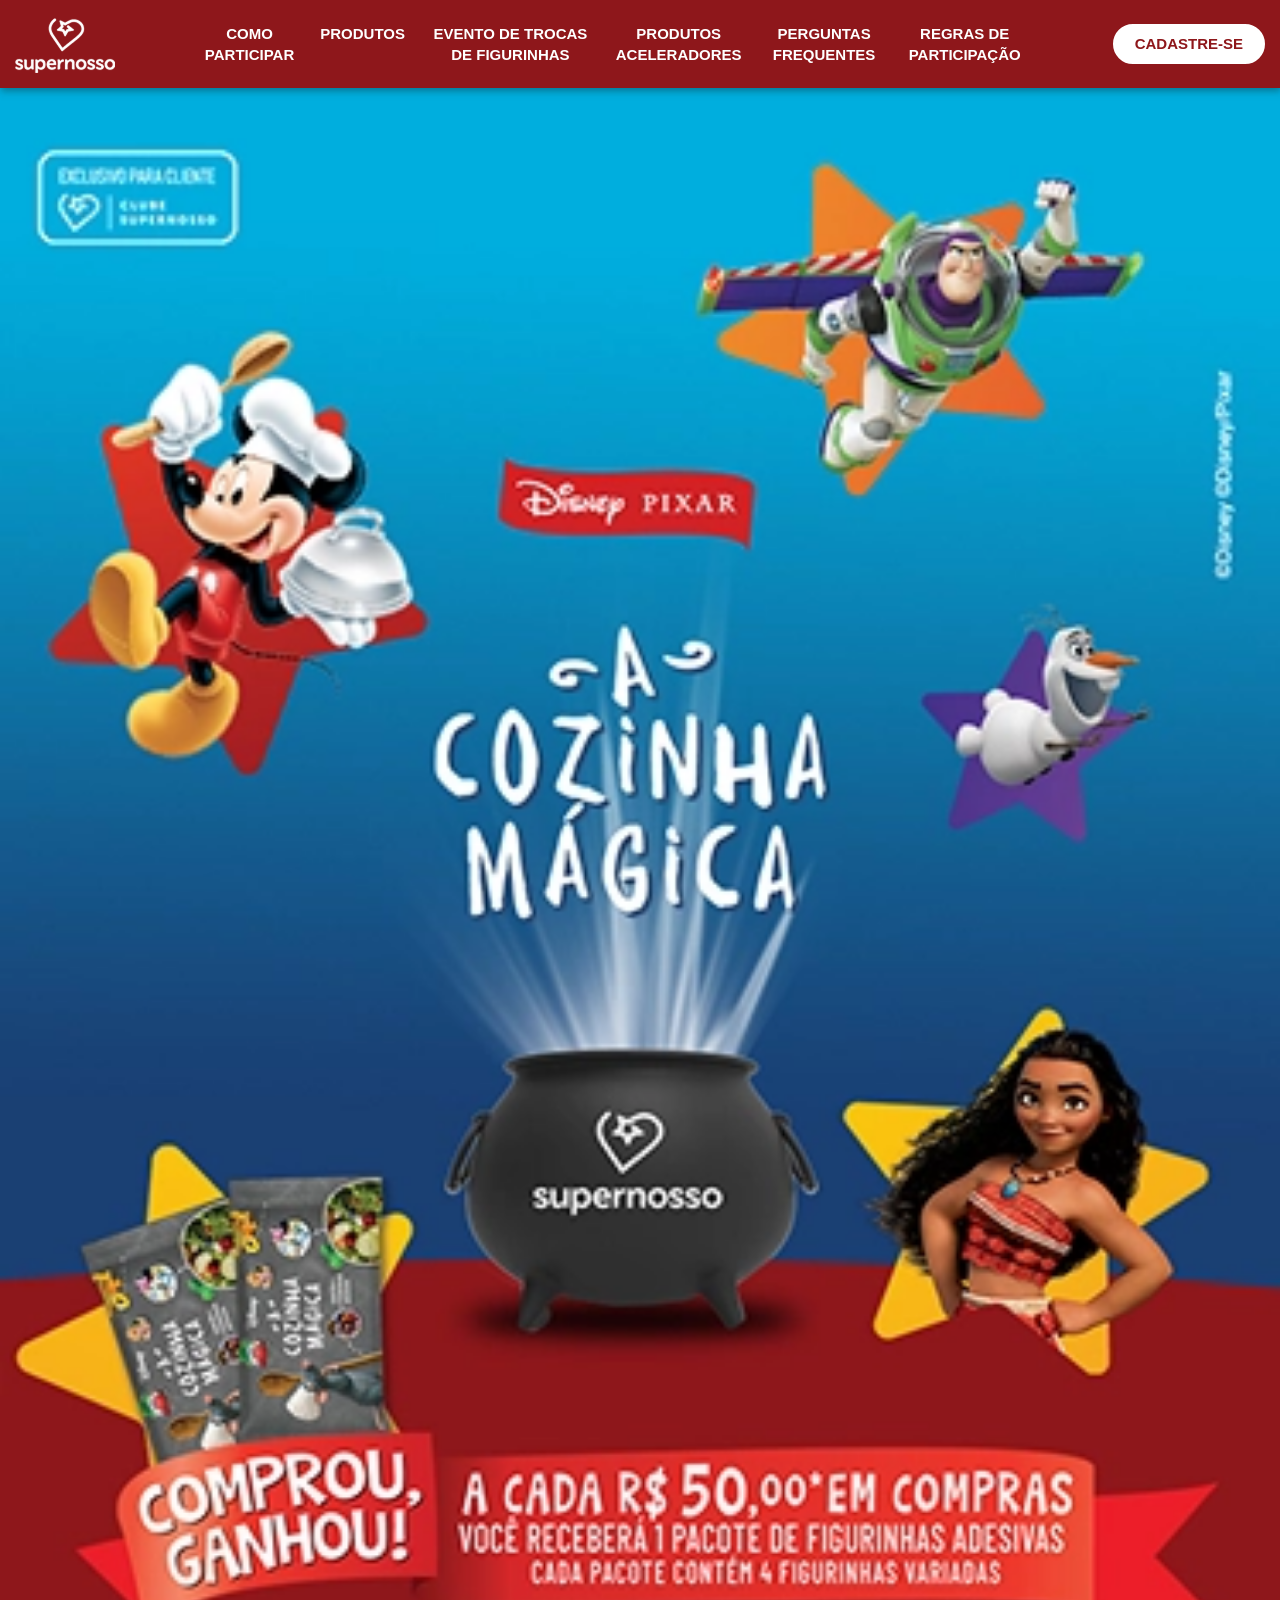
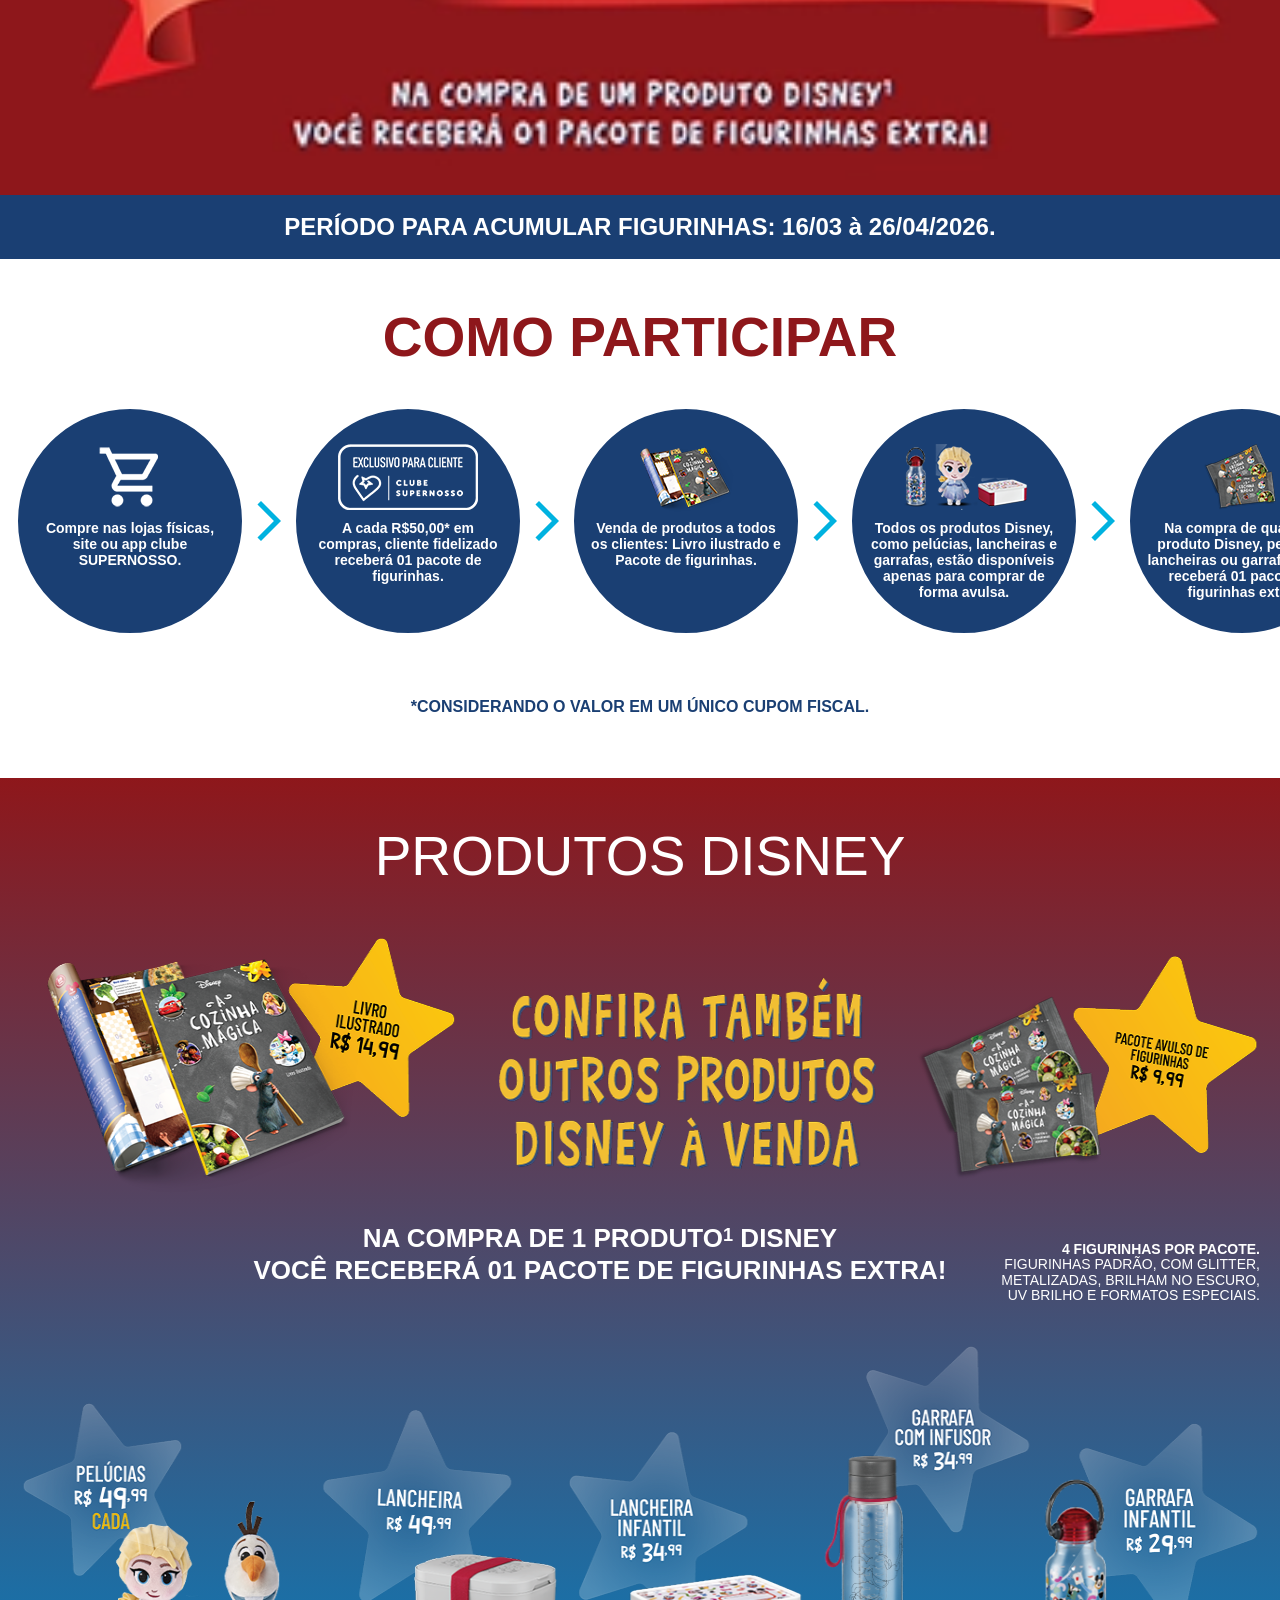
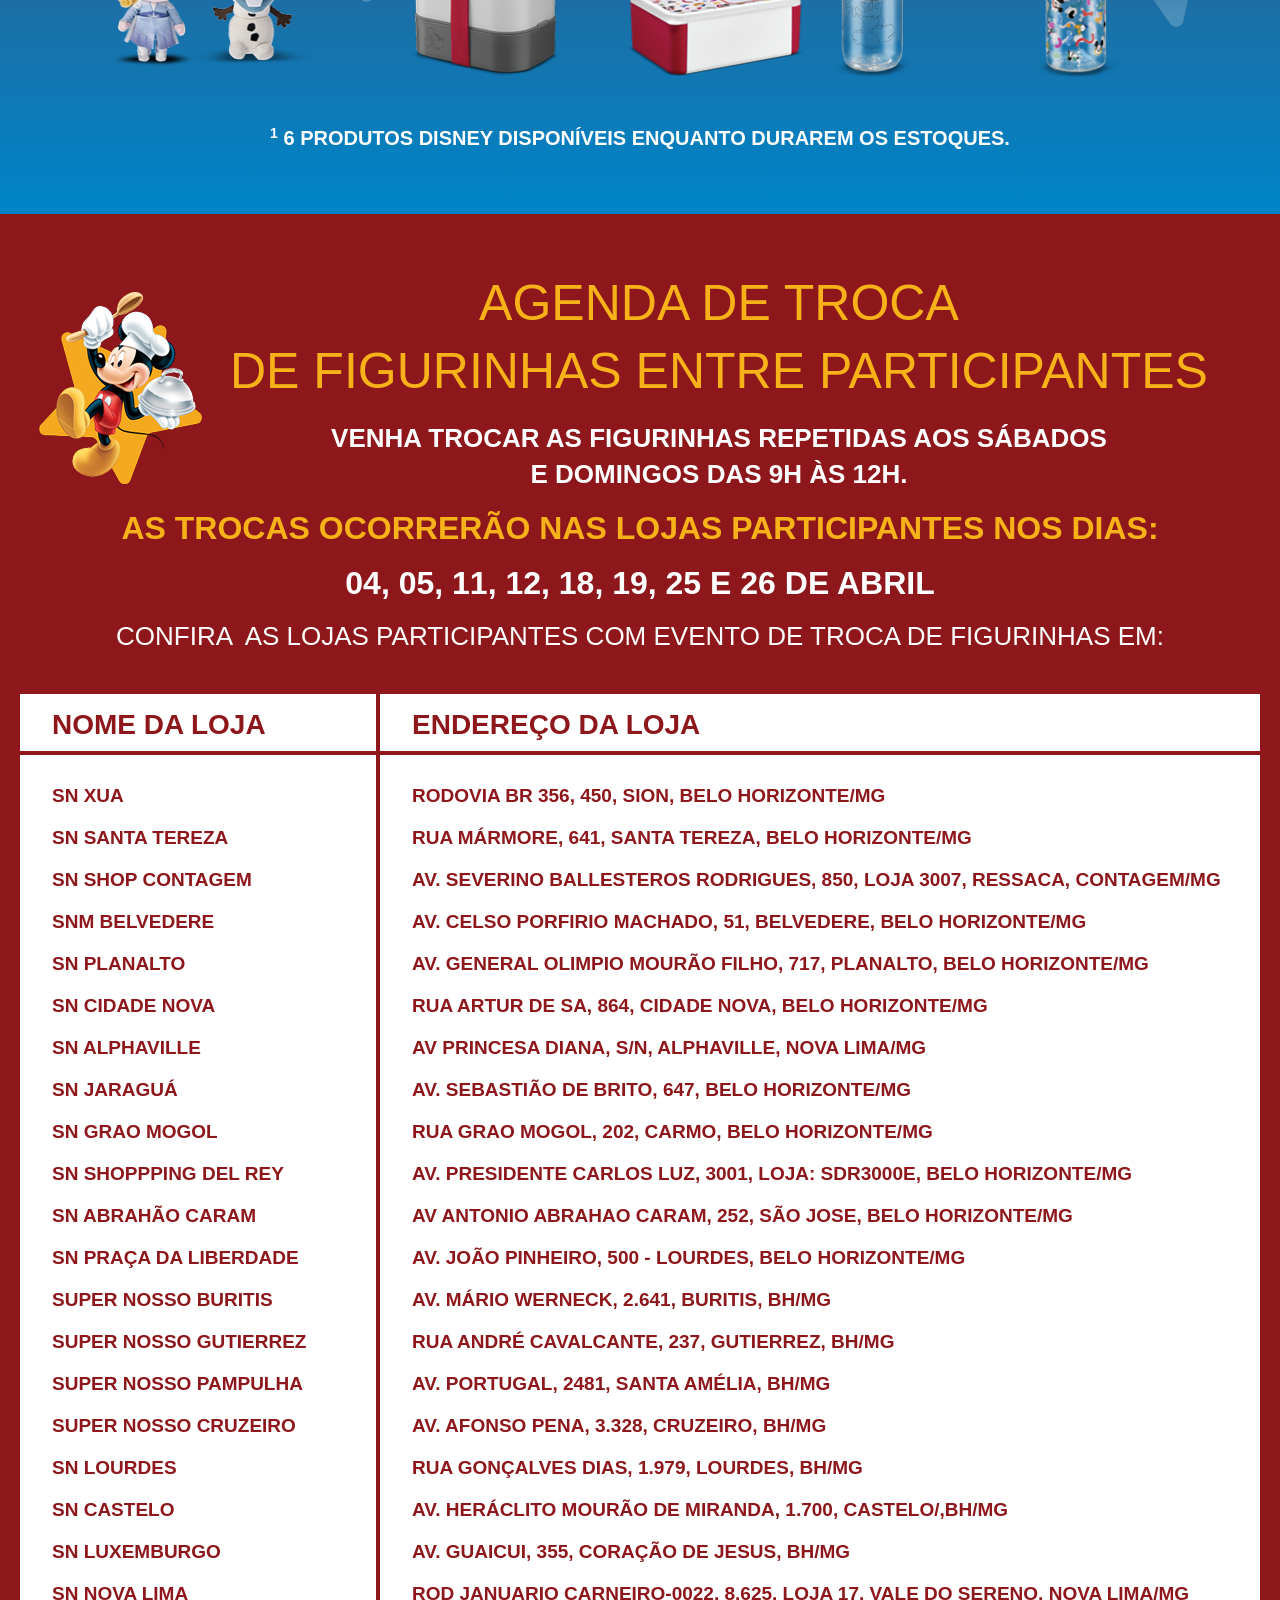
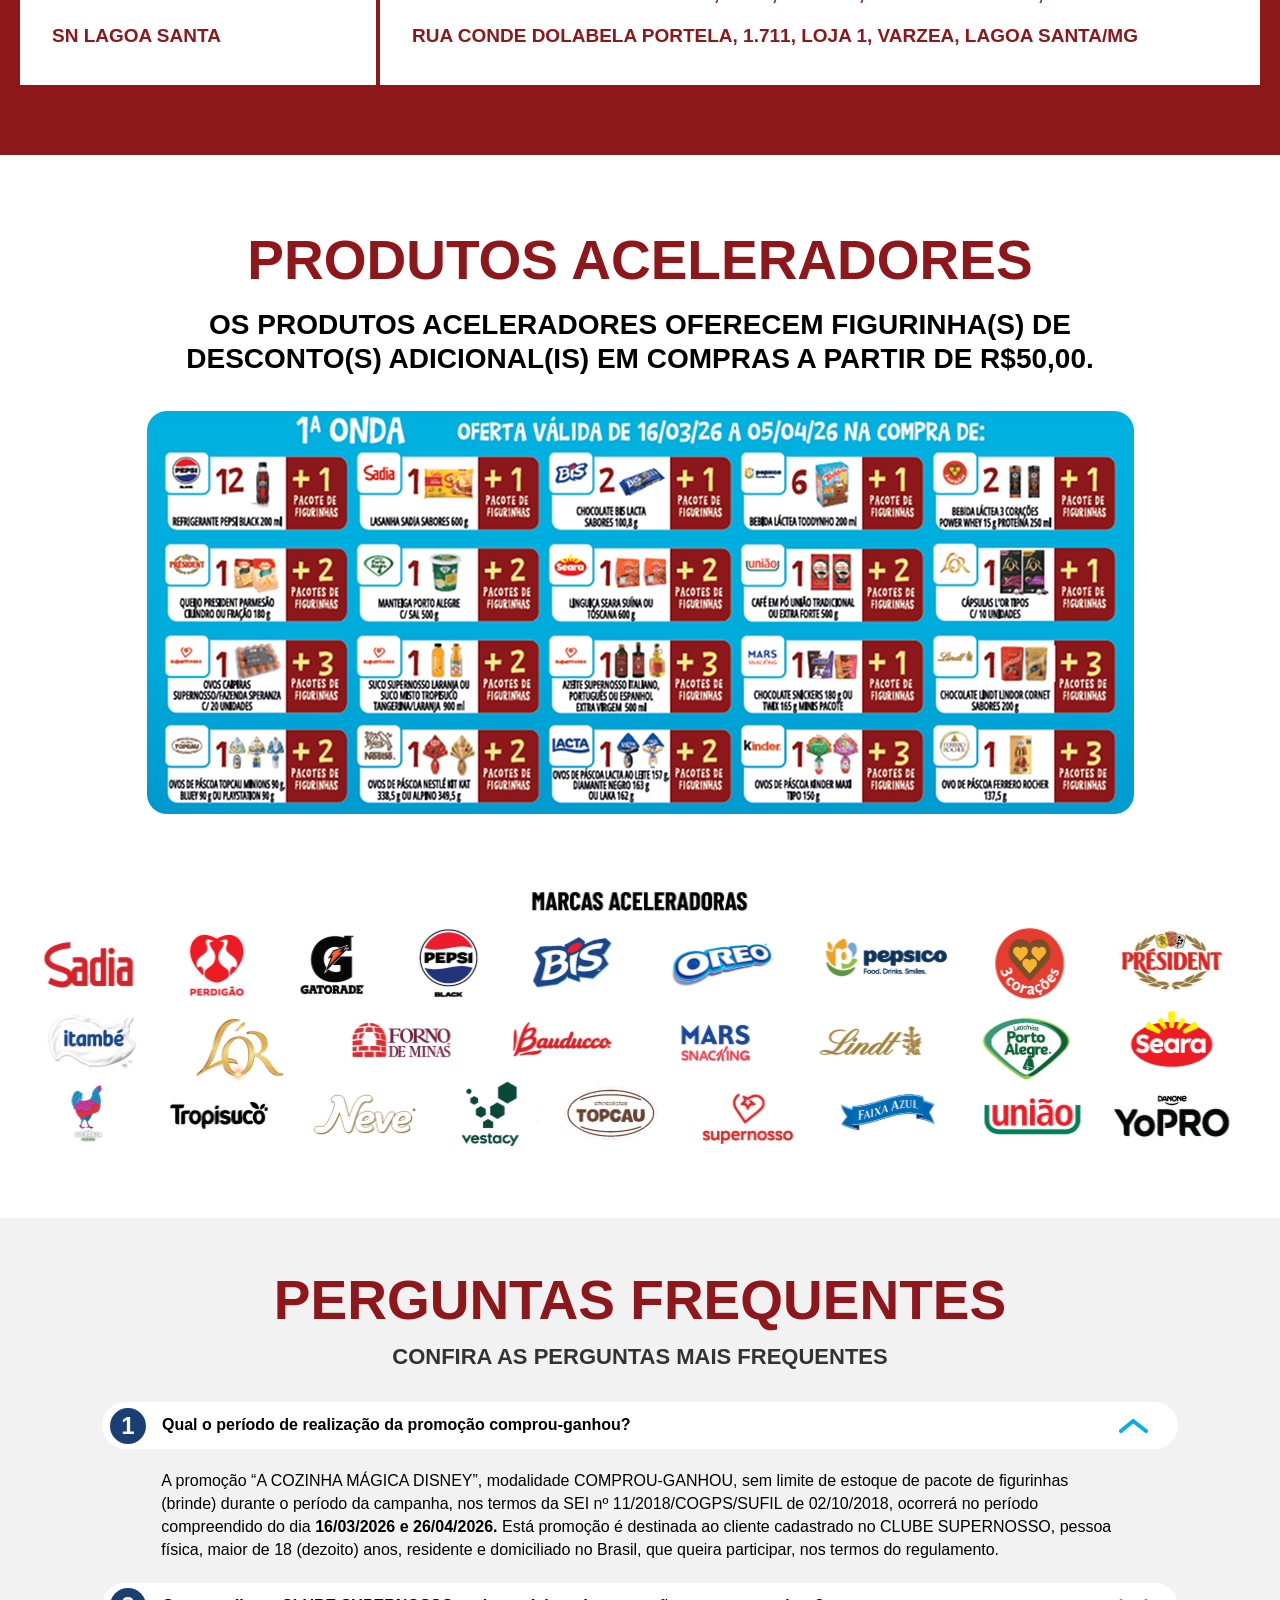
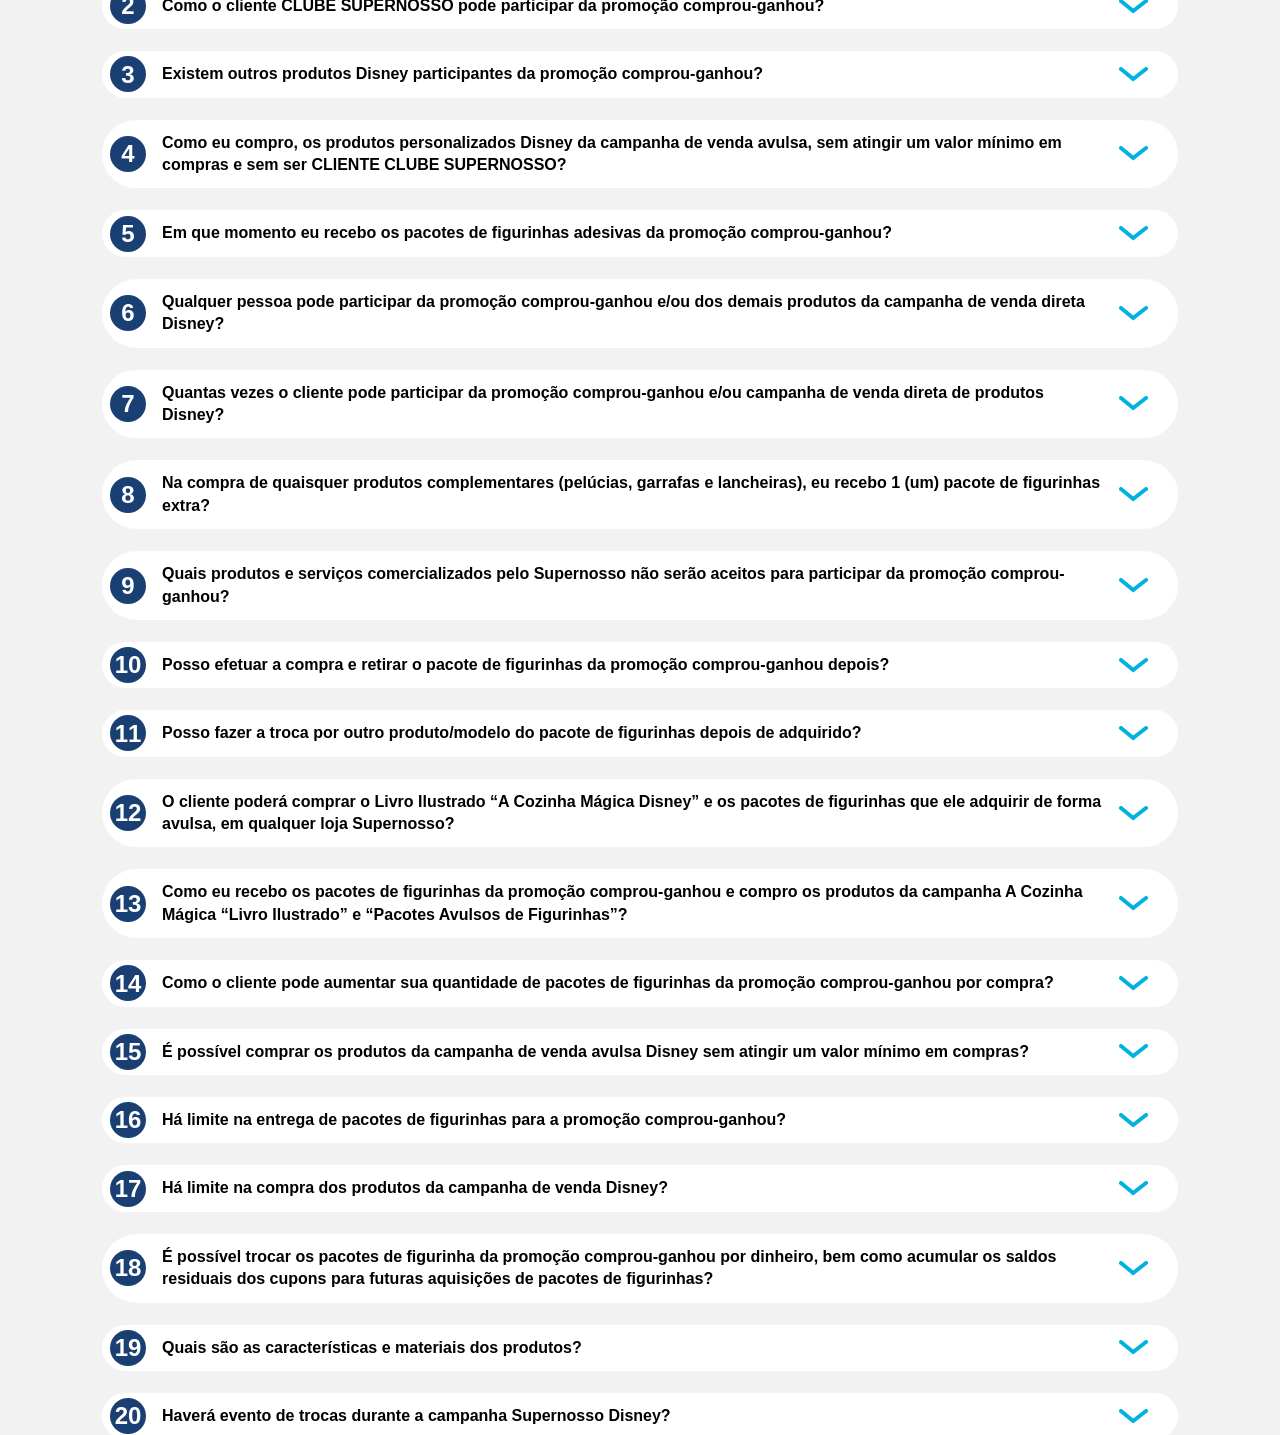
==== index.html @ d4782560 "Add files via upload" ====
<!DOCTYPE html>
<html lang="pt-br">

<head>
    <meta charset="UTF-8">
    <meta http-equiv="X-UA-Compatible" content="IE=edge">
    <meta name="viewport" content="width=device-width, initial-scale=1.0">
    <title>A Cozinha Mágica</title>
    <link rel="icon" href="/favicon.ico" type="image/vnd.microsoft.icon" />
    <link rel="stylesheet" href="./Content/css/main.css">
</head>
<!-- Google tag (gtag.js) -->
<script async src="https://www.googletagmanager.com/gtag/js?id=G-CLRQ3NN3X2"></script>
<script> window.dataLayer = window.dataLayer || []; function gtag() { dataLayer.push(arguments); } gtag('js', new Date()); gtag('config', 'G-CLRQ3NN3X2'); </script>

<body>
    <div id="main-wrapper" class="main-wrapper">
        <header class="fixed-top">
    <div class="topbar">
        <div class="container d-flex flex-wrap align-items-center justify-content-end">
        </div>
    </div>
    <nav class="navbar navbar-expand-lg" aria-label="Offcanvas navbar large" data-landmark-index="3">
        <div class="container">
            <a class="navbar-brand" href="/supernosso">
                <img src="./Content/img/brand/logo-supernosso-top.png" alt="Logo" width="100" height="55" class="d-inline-block align-text-top logo">
            </a>
            <button class="navbar-toggler" type="button" data-bs-toggle="offcanvas" data-bs-target="#offcanvasNavbar2" aria-controls="offcanvasNavbar2" aria-label="Toggle navigation"> <span class="navbar-toggler-icon"></span> </button>
            <div class="offcanvas offcanvas-end" tabindex="-1" id="offcanvasNavbar2" aria-labelledby="offcanvasNavbar2Label">
                <div class="offcanvas-header">

                    <a class="navbar-brand" href="/supernosso">
                        <img src="Content/img/brand/logo-supernosso-top.png" alt="Logo" width="100" height="55" class="d-inline-block align-text-top logo">
                    </a>
                    <button type="button" class="btn-close btn-close-black" data-bs-dismiss="offcanvas" aria-label="Close"></button>
                </div>
                <div class="offcanvas-body">
                    <ul class="navbar-nav justify-content-center flex-grow-1 pe-3">
                        <li class="nav-item">
                            <a class="nav-link active" aria-current="page" href="#how-to-participate">Como Participar</a>
                        </li>
                        <li class="nav-item">
                            <a class="nav-link" href="#products">produtos</a>
                        </li>
                        <li class="nav-item">
                            <a class="nav-link" href="#schedule">Evento de trocas de figurinhas</a>
                        </li>
                        <li class="nav-item">
                            <a class="nav-link" href="#accelerator-products">Produtos Aceleradores</a>
                        </li>
                        <li class="nav-item">
                            <a class="nav-link" href="#faq">Perguntas Frequentes</a>
                        </li>
                        <li class="nav-item">
                            <a class="nav-link" href="/supernosso/regras-de-participacao.html">Regras de Participação</a>
                        </li>                        
                    </ul>
                    <a href="https://www.supernosso.com/" target="_blank" class="btn btn--offcanvas">Cadastre-se</a>
                    <!--<div class="supernosso-footer">
                        <div class="supernosso-footer__inner">
                            <p>© Copyright 2025 L-Founders | <br />Todos os Direitos Reservados</p>
                        </div>
                    </div>-->
                </div>
            </div>
        </div>
    </nav>
</header>
        <main class="main-content">
            <section id="main-banner">
    <div class="content-main-banner">
        <picture>
            <source srcset="./Content/img/main-banner/banner-cozinha-magica-mobile.webp" media="(max-width: 576px)" type="image/webp">
            <source srcset="./Content/img/main-banner/banner-cozinha-magica-desk.webp" type="image/webp">
            <img src="./Content/img/main-banner/banner-cozinha-magica-desk.jpg" alt="Apaixonados por selos de desconto - A Cozinha Mágica supermercados">
        </picture>
    </div>
</section>
<section id="period-stamps-range" class="period-stamps-range">
    <h2 class="period-stamps-range__txt-range">PERÍODO PARA ACUMULAR FIGURINHAS: 16/03 à 26/04/2026.</h2>
</section>
<section id="how-to-participate" class="how-to-participate">
    <h2 class="sub-title">COMO PARTICIPAR</h2>
    <div class="how-to-participate__content-participate">
        <div class="how-to-participate__wrapper js-participate-slider">

            <div class="how-to-participate__item">
                <div class="how-to-participate__card">
                    <img src="./Content/img/how-to-participate/carrinho-compra.png" alt="carrinho" width="67" height="70">
                    <p class="how-to-participate__info">Compre nas lojas físicas, site ou app clube SUPERNOSSO.</p>
                </div>
                <div class="how-to-participate__arrow"></div>
            </div>
            <div class="how-to-participate__item">
                <div class="how-to-participate__card">
                    <img src="./Content/img/how-to-participate/selo-exclusivo-cliente.png" alt="Selo clube Supernosso" width="140" height="70">
                    <p class="how-to-participate__info">A cada R$50,00* em compras, cliente fidelizado receberá 01 pacote de figurinhas.</p>
                </div>
                <div class="how-to-participate__arrow"></div>
            </div>
            <div class="how-to-participate__item">
                <div class="how-to-participate__card">
                    <img src="./Content/img/how-to-participate/album.png" alt="Livro ilustrado" width="96" height="70">
                    <p class="how-to-participate__info">Venda de produtos a todos os clientes: Livro ilustrado e Pacote de figurinhas.</p>
                </div>
                <div class="how-to-participate__arrow"></div>
            </div>
            <div class="how-to-participate__item">
                <div class="how-to-participate__card">
                    <img src="./Content/img/how-to-participate/produtos-disney.png" alt="Produtos Disney" width="135" height="70">
                    <p class="how-to-participate__info">Todos os produtos Disney, como pelúcias, lancheiras e garrafas, estão disponíveis apenas para comprar de forma avulsa.</p>
                </div>
                <div class="how-to-participate__arrow"></div>
            </div>
            <div class="how-to-participate__item">
                <div class="how-to-participate__card">
                    <img src="./Content/img/how-to-participate/figurinhas.png" alt="Pacote de figurinhas" width="76" height="70">
                    <p class="how-to-participate__info">Na compra de qualquer produto Disney, pelúcias, lancheiras ou garrafas, você receberá 01 pacote de figurinhas extra.​</p>
                </div>
            </div>
            

        </div>
    </div>
    <cite>*Considerando o valor em um único cupom fiscal.</cite>
</section>
<section id="products" class="products">
    <div class="container">
        <h2 class="sub-title">PRODUTOS DISNEY</h2>
        <ul class="list-stars">
            <li>
                <img src="./Content/img/products/album.png" alt="Livro ilustrado" width="482" height="297">
            </li>
            <li>
                <img src="./Content/img/products/tit-confira.png" alt="Confira também outros produtos Disney à venda" width="405" height="191">
            </li>
            <li>
                <img src="./Content/img/products/pacotes-figurinhas.png" alt="Pacote avulso de figurinhas" width="380" height="243">
            </li>
        </ul>
        <div class="texts">
            <p class="text-middle">NA COMPRA DE 1 PRODUTO<sup>1</sup> DISNEY<br> VOCÊ RECEBERÁ 01 PACOTE DE FIGURINHAS EXTRA!</p>
            <p class="text-right"><strong>4 FIGURINHAS POR PACOTE.</strong><br>FIGURINHAS PADRÃO, COM GLITTER, METALIZADAS, BRILHAM NO ESCURO, UV BRILHO E FORMATOS ESPECIAIS.</p>
        </div>
        <ul class="list-prods">
            <li>
                <img src="./Content/img/products/pelucias2.png" alt="Pelúcias" width="313" height="275">
            </li>
            <li>
                <img src="./Content/img/products/lancheira.png" alt="Lancheira" width="267" height="275">
            </li>
            <li>
                <img src="./Content/img/products/lancheira-infantil.png" alt="Lancheira infantil" width="253" height="247">
            </li>
            <li class="margin-15">
                <img src="./Content/img/products/garrafa-infusor.png" alt="Garrafa com infusor" width="227" height="333">
            </li>
            <li>
                <img src="./Content/img/products/garrafa-infantil.png" alt="Garrafa infantil" width="238" height="254">
            </li>
        </ul>
        <p class="text-fim"><sup>1</sup> 6 PRODUTOS DISNEY DISPONÍVEIS ENQUANTO DURAREM OS ESTOQUES.</p>
    </div>
</section>

<section id="schedule" class="schedule">
    <div class="container">
        <div class="title-img">
            <img src="./Content/img/products/mickey-2.png" alt="Mickey" width="210" height="239">
            <div class="text-title">
                <h2 class="sub-title">AGENDA DE TROCA<br> DE FIGURINHAS ENTRE PARTICIPANTES</h2>
                <p>VENHA TROCAR AS FIGURINHAS REPETIDAS AOS SÁBADOS<br> E DOMINGOS DAS 9H ÀS 12H.</p>
            </div>                       
        </div>
        <div class="texts">
            <p class="yellow">AS TROCAS OCORRERÃO NAS LOJAS PARTICIPANTES NOS DIAS:</p>
            <p class="dates"> 04, 05, 11, 12, 18, 19, 25 E 26 DE ABRIL</p>
            <p class="text-link">CONFIRA &nbsp;AS LOJAS PARTICIPANTES COM EVENTO DE TROCA DE FIGURINHAS EM:<br> 
                <!-- <a href="https://www.supernosso.com/campanha-colecionaveis" target="_blank">WWW.SUPERNOSSO.COM/CAMPANHA-COLECIONAVEIS</a> -->
            </p>
        </div>
        <p class="header-mobile">Veja abaixo o nome das lojas e seus endereços:</p>
        <ul class="list-head">
            <li>
                <p>NOME DA LOJA</p>
            </li>
            <li>
                <p>ENDEREÇO DA LOJA</p>
            </li>
        </ul>
        <ul class="list">
            <li>
                <p>SN XUA</p>
                <p>RODOVIA BR 356, 450, SION, BELO HORIZONTE/MG</p>
            </li>
            <li>
                <p>SN SANTA TEREZA</p>
                <p>RUA MÁRMORE, 641, SANTA TEREZA, BELO HORIZONTE/MG</p>
            </li>
            <li>
                <p>SN SHOP CONTAGEM</p>
                <p>AV. SEVERINO BALLESTEROS RODRIGUES, 850, LOJA 3007, RESSACA, CONTAGEM/MG</p>
            </li>
            <li>
                <p>SNM BELVEDERE</p>
                <p>AV. CELSO PORFIRIO MACHADO, 51, BELVEDERE, BELO HORIZONTE/MG</p>
            </li>
            <li>
                <p>SN PLANALTO</p>
                <p>AV. GENERAL OLIMPIO MOURÃO FILHO, 717, PLANALTO, BELO HORIZONTE/MG</p>
            </li>
            <li>
                <p>SN CIDADE NOVA</p>
                <p>RUA ARTUR DE SA, 864, CIDADE NOVA, BELO HORIZONTE/MG</p>
            </li>
            <li>
                <p>SN ALPHAVILLE</p>
                <p>AV PRINCESA DIANA, S/N, ALPHAVILLE, NOVA LIMA/MG</p>
            </li>
            <li>
                <p>SN JARAGUÁ</p>
                <p>AV. SEBASTIÃO DE BRITO, 647, BELO HORIZONTE/MG</p>
            </li>
            <li>
                <p>SN GRAO MOGOL</p>
                <p>RUA GRAO MOGOL, 202, CARMO, BELO HORIZONTE/MG</p>
            </li>
            <li>
                <p>SN SHOPPPING DEL REY</p>
                <p>AV. PRESIDENTE CARLOS LUZ, 3001, LOJA: SDR3000E, BELO HORIZONTE/MG</p>
            </li>
            <li>
                <p>SN ABRAHÃO CARAM</p>
                <p>AV ANTONIO ABRAHAO CARAM, 252, SÃO JOSE, BELO HORIZONTE/MG</p>
            </li>
            <li>
                <p>SN PRAÇA DA LIBERDADE</p>
                <p>AV. JOÃO PINHEIRO, 500 - LOURDES, BELO HORIZONTE/MG</p>
            </li>
            <li>
                <p>SUPER NOSSO BURITIS</p>
                <p>AV. MÁRIO WERNECK, 2.641, BURITIS, BH/MG</p>
            </li>
            <li>
                <p>SUPER NOSSO GUTIERREZ</p>
                <p>RUA ANDRÉ CAVALCANTE, 237, GUTIERREZ, BH/MG</p>
            </li>
            <li>
                <p>SUPER NOSSO PAMPULHA</p>
                <p>AV. PORTUGAL, 2481, SANTA AMÉLIA, BH/MG</p>
            </li>
            <li>
                <p>SUPER NOSSO CRUZEIRO</p>
                <p>AV. AFONSO PENA, 3.328, CRUZEIRO, BH/MG</p>
            </li>
            <li>
                <p>SN LOURDES</p>
                <p>RUA GONÇALVES DIAS, 1.979, LOURDES, BH/MG</p>
            </li>
            <li>
                <p>SN CASTELO</p>
                <p>AV. HERÁCLITO MOURÃO DE MIRANDA, 1.700, CASTELO/,BH/MG</p>
            </li>
            <li>
                <p>SN LUXEMBURGO</p>
                <p>AV. GUAICUI, 355, CORAÇÃO DE JESUS, BH/MG</p>
            </li>
            <li>
                <p>SN NOVA LIMA</p>
                <p>ROD JANUARIO CARNEIRO-0022, 8.625, LOJA 17, VALE DO SERENO, NOVA LIMA/MG</p>
            </li>
            <li>
                <p>SN LAGOA SANTA</p>
                <p>RUA CONDE DOLABELA PORTELA, 1.711, LOJA 1, VARZEA, LAGOA SANTA/MG</p>
            </li>
        </ul>

    </div>
</section>
<section id="accelerator-products" class="accelerator-products pt-3">
    <div class="container my-5">
        <h2 class="sub-title sub-title-force">PRODUTOS ACELERADORES</h2>
        <p class="highlighted-text">Os produtos aceleradores oferecem FIGURINHA(s) de desconto(s) adicional(is) em compras a partir de R$50,00.</p>
        <div class="content-accelerator-products">
            <picture>
                <source data-srcset="./Content/img/products/prods-aceleradores.webp" type="image/webp">
                <img src="./Content/img/products/prods-aceleradores.png" alt="Clube A Cozinha Mágica" width="987" height="403">
            </picture>
        </div>
        <div class="content-accelerator-brands">
            <picture>
                <source data-srcset="./Content/img/products/marcas-aceleradoras.webp" type="image/webp">
                <img src="./Content/img/products/marcas-aceleradoras.png" alt="Clube A Cozinha Mágica" width="1256" height="316">
            </picture>
        </div>
    </div>
</section>
<section id="faq" class="faq">
    <div class="container">
        <h2 class="sub-title color-blue-default sub-title-force mt-5">PERGUNTAS FREQUENTES</h2>
        <p class="cite">CONFIRA AS PERGUNTAS MAIS FREQUENTES</p>

        <div class="accordion custom-accordion" id="faqAccordion">

            <!-- 1 -->
            <div class="accordion-item">
                <h2 class="accordion-header" id="headingOne">
                    <button class="accordion-button" type="button" data-bs-toggle="collapse" data-bs-target="#collapseOne" aria-expanded="true" aria-controls="collapseOne">
                        <p>Qual o período de realização da promoção comprou-ganhou?</p>
                    </button>
                </h2>
                <div id="collapseOne" class="accordion-collapse collapse show" aria-labelledby="headingOne" data-bs-parent="#faqAccordion">
                    <div class="accordion-body">
                        A promoção “A COZINHA MÁGICA DISNEY”, modalidade COMPROU-GANHOU, sem limite de estoque de pacote de figurinhas (brinde) durante o período da campanha, nos termos da SEI nº 11/2018/COGPS/SUFIL de 02/10/2018, ocorrerá no período compreendido do dia <strong>16/03/2026 e 26/04/2026.</strong> Está promoção é destinada ao cliente cadastrado no CLUBE SUPERNOSSO, pessoa física, maior de 18 (dezoito) anos, residente e domiciliado no Brasil, que queira participar, nos termos do regulamento. 
                    </div>
                </div>
            </div>

            <!-- 2 -->
            <div class="accordion-item">
                <h2 class="accordion-header" id="headingTwo">
                    <button class="accordion-button collapsed" type="button" data-bs-toggle="collapse" data-bs-target="#collapseTwo" aria-expanded="false" aria-controls="collapseTwo">
                        <p>Como o cliente CLUBE SUPERNOSSO pode participar da promoção comprou-ganhou?</p>
                    </button>
                </h2>
                <div id="collapseTwo" class="accordion-collapse collapse" aria-labelledby="headingTwo" data-bs-parent="#faqAccordion">
                    <div class="accordion-body">
                        A cada R$ 50,00 (cinquenta reais) em compras de produtos elegíveis (confira produtos excluídos na pergunta 9), em uma única nota/cupom fiscal, nas lojas físicas ou no delivery online no site <a href="https://www.supernosso.com/" target="_blank">www.supernosso.com</a> ou aplicativo Clube Supernosso na opção de entrega ou retirada de pedidos Supernosso, no período de participação (de <strong>16/03/2026 e 26/04/2026</strong>), o cliente do Clube Supernosso receberá 01 (um) pacote contendo 4 (quatro) figurinhas adesivas da promoção <em>“A Cozinha Mágica Disney”</i>, respeitadas todas as demais condições estabelecidas no regulamento.
                    </div>
                </div>
            </div>

            <!-- 3 -->
            <div class="accordion-item">
                <h2 class="accordion-header" id="headingThree">
                    <button class="accordion-button collapsed" type="button" data-bs-toggle="collapse" data-bs-target="#collapseThree" aria-expanded="false" aria-controls="collapseThree">
                        <p>Existem outros produtos Disney participantes da promoção comprou-ganhou?</p> 
                    </button>
                </h2>
                <div id="collapseThree" class="accordion-collapse collapse" aria-labelledby="headingThree" data-bs-parent="#faqAccordion">
                    <div class="accordion-body">
                        Não. Apenas o pacote contendo 4 (quatro) figurinhas adesivas Disney faz parte da promoção comprou-ganhou, conforme descrito no item 1, e a mecânica de aquisição do pacote de figurinha para consumidor cadastrado no Clube Supernosso estão descritas no item 2 deste FAQ.
                    </div>
                </div>
            </div>

            <!-- 4 -->
            <div class="accordion-item">
                <h2 class="accordion-header" id="headingFour">
                    <button class="accordion-button collapsed" type="button" data-bs-toggle="collapse" data-bs-target="#collapseFour" aria-expanded="false" aria-controls="collapseFour">
                        <p>Como eu compro, os produtos personalizados Disney da campanha de venda avulsa, sem atingir um valor mínimo em compras e sem ser CLIENTE CLUBE SUPERNOSSO?</p>
                    </button>
                </h2>
                <div id="collapseFour" class="accordion-collapse collapse" aria-labelledby="headingFour" data-bs-parent="#faqAccordion">
                    <div class="accordion-body">
                        Os itens: livro ilustrado da campanha a Cozinha Mágica Disney, lancheiras, pelúcias, garrafas, estarão disponíveis para aquisição nas lojas físicas Supernosso pelo preço de venda anunciado até 26/04/2026 ou enquanto durarem os estoques, o que ocorrer primeiro, por quaisquer consumidores, independentemente de serem membros do Clube Supernosso. Os Pacotes Avulsos de Figurinhas também poderão ser adquiridos nas lojas físicas, sem limite de estoque. 
                    </div>
                </div>
            </div>

            <!-- 5 -->
            <div class="accordion-item">
                <h2 class="accordion-header" id="headingFive">
                    <button class="accordion-button collapsed" type="button" data-bs-toggle="collapse" data-bs-target="#collapseFive" aria-expanded="false" aria-controls="collapseFive">
                        <p>Em que momento eu recebo os pacotes de figurinhas adesivas da promoção comprou-ganhou?</p>
                    </button>
                </h2>
                <div id="collapseFive" class="accordion-collapse collapse" aria-labelledby="headingFive" data-bs-parent="#faqAccordion">
                    <div class="accordion-body">
                        Nas compras realizadas nas lojas físicas participantes, a quantidade de pacote de figurinhas  que a compra do cliente Clube Supernosso fizer jus, será entregue diretamente ao Participante no próprio Caixa, pelo Operador de Caixa responsável pelo atendimento, mediante: (i) digitação do CPF do Participante, pelo próprio participante, para identificação de participação e de adesão ao Clube Supernosso; (ii) confirmação do Participante na tecla verde do PIN PAD do caixa, como forma de registro de seu aceite ao recebimento do brinde; e (iii) realização do pagamento de suas compras. Não há possibilidade de recebimento dos pacotes de figurinhas em momento 	diverso ao da conclusão da compra.
                    </div>
                </div>
            </div>

            <!-- 6 -->
            <div class="accordion-item">
                <h2 class="accordion-header" id="headingSix">
                    <button class="accordion-button collapsed" type="button" data-bs-toggle="collapse" data-bs-target="#collapseSix" aria-expanded="false" aria-controls="collapseSix">
                        <p>Qualquer pessoa pode participar da promoção comprou-ganhou e/ou dos demais produtos da campanha de venda direta Disney?</p>
                    </button>
                </h2>
                <div id="collapseSix" class="accordion-collapse collapse" aria-labelledby="headingSix" data-bs-parent="#faqAccordion">
                    <div class="accordion-body">
                        Poderão participar da promoção comprou-ganhou apenas os clientes maiores de 18 (dezoito) anos, residentes e domiciliadas no Brasil, cadastrados no Clube Supernosso, conforme mecânicas descritas no item 2 e nos termos do regulamento da promoção.<br><br>
                        Caso o cliente não cadastrado no Clube Supernosso tenha interesse nos pacotes de figurinhas, poderá adquiri-los de forma direta, mediante compra pelo preço de venda anunciado em loja.<br><br>
                        Todos os demais produtos da Campanha da “A Cozinha Mágica Disney” (livro ilustrado, garrafa infantil, garrafa com infusor, lancheira infantil, lancheira, pelúcia Elsa e pelúcia Olaf) poderão ser adquiridos por qualquer consumidor, cadastrado ou não no Clube Supernosso, pelo preço de venda direta anunciado até 26/04/2026 ou enquanto durarem os estoques, o que ocorrer primeiro. 
                    </div>
                </div>
            </div>

            <!-- 7 -->
            <div class="accordion-item">
                <h2 class="accordion-header" id="headingSeven">
                    <button class="accordion-button collapsed" type="button" data-bs-toggle="collapse" data-bs-target="#collapseSeven" aria-expanded="false" aria-controls="collapseSeven">
                        <p>Quantas vezes o cliente pode participar da promoção comprou-ganhou e/ou campanha de venda direta de produtos Disney?</p>
                    </button>
                </h2>
                <div id="collapseSeven" class="accordion-collapse collapse" aria-labelledby="headingSeven" data-bs-parent="#faqAccordion">
                    <div class="accordion-body">
                        Quantas vezes desejar, desde que atendidas todas as condições de participação definidas no regulamento da promoção, disponível no site <a href="https://www.supernosso.com" target="_blank">www.supernosso.com</a> assim como as condições de venda. 
                    </div>
                </div>
            </div>

            <!-- 8 -->
            <div class="accordion-item">
                <h2 class="accordion-header" id="headingEight">
                    <button class="accordion-button collapsed" type="button" data-bs-toggle="collapse" data-bs-target="#collapseEight" aria-expanded="false" aria-controls="collapseEight">
                        <p>Na compra de quaisquer produtos complementares (pelúcias, garrafas e lancheiras), eu recebo 1 (um) pacote de figurinhas extra?</p>
                    </button>
                </h2>
                <div id="collapseEight" class="accordion-collapse collapse" aria-labelledby="headingEight" data-bs-parent="#faqAccordion">
                    <div class="accordion-body">
                        Apenas consumidores cadastrados no Clube Supernosso receberão 1 (um) pacote de figurinhas extra na compra de quaisquer produtos complementares, e desde que a compra atinja o valor mínimo de R$ 50,00 (cinquenta reais). O produto funcionará como um ‘acelerador’, sendo considerado dentro do valor mínimo exigido (ou seja, ganha 1 pacote a cada R$ 50,00 em compras de produtos elegíveis + 1 pacote pela aquisição de um produto na compra direta da campanha).
                    </div>
                </div>
            </div>

            <!-- 9 -->
            <div class="accordion-item">
                <h2 class="accordion-header" id="headingNine">
                    <button class="accordion-button collapsed" type="button" data-bs-toggle="collapse" data-bs-target="#collapseNine" aria-expanded="false" aria-controls="collapseNine">
                        <p>Quais produtos e serviços comercializados pelo Supernosso não serão aceitos para participar da promoção comprou-ganhou?</p>
                    </button>
                </h2>
                <div id="collapseNine" class="accordion-collapse collapse" aria-labelledby="headingNine" data-bs-parent="#faqAccordion">
                    <div class="accordion-body">
                        Não darão direito ao brinde desta promoção as compras, ainda que realizadas nas lojas físicas SUPERNOSSO participantes, que: (i) não atinjam R$ 50,00 de produtos elegíveis; (ii) são referentes à devolução ou troca de produtos adquiridos e que não atinjam R$ 50,00 em eventual complementação do valor inicialmente pago pelo cliente em produtos elegíveis; (iii) são referentes à aquisição de fumo e seus derivados, medicamentos, armas e munições, explosivos, fogos de artifício ou de estampido, bebidas alcoólicas de qualquer teor alcóolico (artigo 10 do Decreto 70951/72), fórmulas infantis para lactentes e fórmulas infantis de seguimento para lactentes; fórmula de nutrientes apresentada ou indicada para recém-nascido de alto risco; mamadeiras, bicos, chupetas e protetores de mamilo (Artigo 4º da Lei nº 11.265/06, e nas Resoluções da Anvisa RDC nº 221 e 222, de 05/08/2002); (iv) realizadas nos Market Places como iFood, Rappi, Uber Eats, Adega Supernosso, entre outros, nos formatos aqui descritos.
                    </div>
                </div>
            </div>

            <!-- 10 -->
            <div class="accordion-item">
                <h2 class="accordion-header" id="headingTen">
                    <button class="accordion-button collapsed" type="button" data-bs-toggle="collapse" data-bs-target="#collapseTen" aria-expanded="false" aria-controls="collapseTen">
                        <p>Posso efetuar a compra e retirar o pacote de figurinhas da promoção comprou-ganhou depois?</p>
                    </button>
                </h2>
                <div id="collapseTen" class="accordion-collapse collapse" aria-labelledby="headingTen" data-bs-parent="#faqAccordion">
                    <div class="accordion-body">
                        Não. O cliente deverá retirar o pacote de figurinhas da promoção comprou-ganhou a que tiver direito, nos caixas obrigatória e exclusivamente no ato da compra e na mesma loja em que a compra for efetuada. Caso ele não seja retirado no ato da compra, o cliente NÃO poderá retirá-lo(s) posteriormente, mesmo em posse do cupom fiscal.
                    </div>
                </div>
            </div>

            <!-- 11 -->
            <div class="accordion-item">
                <h2 class="accordion-header" id="headingEleven">
                    <button class="accordion-button collapsed" type="button" data-bs-toggle="collapse" data-bs-target="#collapseEleven" aria-expanded="false" aria-controls="collapseEleven">
                        <p>Posso fazer a troca por outro produto/modelo do pacote de figurinhas depois de adquirido?</p>
                    </button>
                </h2>
                <div id="collapseEleven" class="accordion-collapse collapse" aria-labelledby="headingEleven" data-bs-parent="#faqAccordion">
                    <div class="accordion-body">
                        O Participante deverá verificar a integridade do brinde no momento de sua entrega, não sendo admitidas reclamações e/ou trocas posteriores, salvo pelas situações previstas no Código de Defesa do Consumidor.
                    </div>
                </div>
            </div>

            <!-- 12 -->
            <div class="accordion-item">
                <h2 class="accordion-header" id="headingTwelve">
                    <button class="accordion-button collapsed" type="button" data-bs-toggle="collapse" data-bs-target="#collapseTwelve" aria-expanded="false" aria-controls="collapseTwelve">
                        <p>O cliente poderá comprar o Livro Ilustrado “A Cozinha Mágica Disney” e os pacotes de figurinhas que ele adquirir de forma avulsa, em qualquer loja Supernosso? </p>
                    </button>
                </h2>
                <div id="collapseTwelve" class="accordion-collapse collapse" aria-labelledby="headingTwelve" data-bs-parent="#faqAccordion">
                    <div class="accordion-body">
                        Sim. O livro ilustrado a Cozinha Mágica Disney pode ser comprado em todas as lojas Supernosso, pelo preço de venda anunciado, até 26/04/2026 ou enquanto durarem os estoques.<br><br>
                        Igualmente, o recebimento do pacote de figurinhas da promoção comprou-ganhou, desde que atinjam as condições de participação descritas no item 2, respeitando as condições previstas no regulamento da promoção, se dará em todas as lojas Supernosso durante o período de vigência da campanha (isto é, de 16/03/2026 a 26/04/2026), sem limite de estoque. Os pacotes de figurinhas também estão disponíveis para compra de forma avulsa nas lojas Supernosso até 26/04/2026.
                    </div>
                </div>
            </div>

            <!-- 13 -->
            <div class="accordion-item">
                <h2 class="accordion-header" id="headingThirteen">
                    <button class="accordion-button collapsed" type="button" data-bs-toggle="collapse" data-bs-target="#collapseThirteen" aria-expanded="false" aria-controls="collapseThirteen">
                        <p>Como eu recebo os pacotes de figurinhas da promoção comprou-ganhou e compro os produtos da campanha A Cozinha Mágica “Livro Ilustrado” e “Pacotes Avulsos de Figurinhas”?</p>
                    </button>
                </h2>
                <div id="collapseThirteen" class="accordion-collapse collapse" aria-labelledby="headingThirteen" data-bs-parent="#faqAccordion">
                    <div class="accordion-body">
                        Os pacotes de figurinhas da promoção comprou-ganhou serão entregues ao cliente cadastrado no Clube Supernosso a cada R$ 50,00 em compras de produtos elegíveis (confira produtos excluídos na pergunta 9), sendo válidas as compras de produtos elegíveis feitas em qualquer loja física ou de e-commerce Supernosso.<br><br>
                        Já os demais produtos Disney (Livro Ilustrado Disney A Cozinha Mágica, as Pelúcias Elsa e Olaf, Lancheira, Lancheira Infantil, Garrafa com infusor e Garrafa Infantil) estão disponíveis para venda direta, pelo preço anunciado nas lojas físicas SUPERNOSSO, até 26/04/2026 ou enquanto durarem os estoques. Os Pacotes Avulsos de Figurinhas também poderão ser adquiridos nas lojas físicas até 26/04/2026, sem limite de estoque. 
                    </div>
                </div>
            </div>

            <!-- 14 -->
            <div class="accordion-item">
                <h2 class="accordion-header" id="headingFourteen">
                    <button class="accordion-button collapsed" type="button" data-bs-toggle="collapse" data-bs-target="#collapseFourteen" aria-expanded="false" aria-controls="collapseFourteen">
                        <p>Como o cliente pode aumentar sua quantidade de pacotes de figurinhas da promoção comprou-ganhou por compra?</p>
                    </button>
                </h2>
                <div id="collapseFourteen" class="accordion-collapse collapse" aria-labelledby="headingFourteen" data-bs-parent="#faqAccordion">
                    <div class="accordion-body">
                        A promoção terá alguns produtos “aceleradores” que geram pacotes de figurinhas adicionais para o cliente cadastrado no Clube Supernosso. Ao adquirir a quantidade de produtos “aceleradores” necessária, o cliente ganha um pacote de figurinhas adicional. <strong>Veja um exemplo:</strong> a cada R$100,00 gastos em compras nas lojas Supernosso, o consumidor cadastrado no Clube Supernosso recebe 2 (dois) pacotes de figurinhas, e ainda, caso a sua compra contenha a quantidade mínima de produtos “aceleradores”, ele ganha um pacote de figurinhas adicional (total 3 pacotes).
                    </div>
                </div>
            </div>

            <!-- 15 -->
            <div class="accordion-item">
                <h2 class="accordion-header" id="headingFifteen">
                    <button class="accordion-button collapsed" type="button" data-bs-toggle="collapse" data-bs-target="#collapseFifteen" aria-expanded="false" aria-controls="collapseFifteen">
                        <p>É possível comprar os produtos da campanha de venda avulsa Disney sem atingir um valor mínimo em compras?</p>
                    </button>
                </h2>
                <div id="collapseFifteen" class="accordion-collapse collapse" aria-labelledby="headingFifteen" data-bs-parent="#faqAccordion">
                    <div class="accordion-body">
                        Sim. Os produtos Disney “A Cozinha Mágica” (livro ilustrado, pacotes Avulsos de Figurinhas, garrafa infantil, garrafa com infusor, lancheira infantil, lancheira, pelúcia Elsa e pelúcia Olaf), poderão ser adquiridos por meio de pagamento, não sendo necessária a compra de produtos nos estabelecimentos Supernosso. Esses itens não fazem parte da campanha comprou-ganhou, estando disponíveis apenas para aquisição, por quaisquer consumidores. Confira os valores dos produtos na tabela abaixo:
                        <div class="table-wrapper">
                            <table>
                                <thead>
                                    <tr>
                                        <td>Produtos</td>
                                        <td>Imagem</td>
                                        <td>Valor de venda</td>
                                    </tr>
                                </thead>
                                <tbody>
                                    <tr>
                                        <td><strong>Pacote com 4 figurinhas</strong></td>
                                        <td><img src="./Content/img/faq/img-faq-figurinhas.png" alt="Pacote com 4 figurinhas" width="172" height="168"></td>
                                        <td><center>R$ 9,99</center> </td>
                                    </tr>
                                    <tr>
                                        <td><strong>Livro Ilustrado “Cozinha Mágica Disney”</strong></td>
                                        <td><img src="./Content/img/faq/img-faq-album.png" alt="Livro Ilustrado - Cozinha Mágica Disney" width="266" height="182"></td>
                                        <td><center>R$ 14,99</center> </td>
                                    </tr>
                                    <tr>
                                        <td><strong>Garrafa Infantil</strong></td>
                                        <td><img src="./Content/img/faq/img-faq-garrafa-infantil.png" alt="Garrafa Infantil" width="116" height="187"></td>
                                        <td><center>R$ 29,99</center></td>
                                    </tr>
                                    <tr>
                                        <td><strong>Garrafa com Infusor</strong></td>
                                        <td><img src="./Content/img/faq/img-faq-garrafa-infusor.png" alt="Garrafa com Infusor" width="97" height="183"></td>
                                        <td><center>R$ 34,99</center></td>
                                    </tr>
                                    <tr>
                                        <td><strong>Lancheira Infantil</strong></td>
                                        <td><img src="./Content/img/faq/img-faq-lancheira-infantil.png" alt="Lancheira Infantil" width="168" height="107"></td>
                                        <td><center>R$ 34,99</center></td>
                                    </tr>
                                    <tr>
                                        <td><strong>Lancheira com Divisória</strong></td>
                                        <td><img src="./Content/img/faq/img-faq-lancheira-divisoria.png" alt="Lancheira com Divisória" width="151" height="115"></td>
                                        <td><center>R$ 49,99</center></td>
                                    </tr>
                                    <tr>
                                        <td><strong>Pelúcia Olaf</strong></td>
                                        <td><img src="./Content/img/faq/img-faq-olaf.png" alt="Pelúcia Olaf" width="102" height="178"></td>
                                        <td><center>R$ 49,99</center></td>
                                    </tr>
                                    <tr>
                                        <td><strong>Pelúcia Elsa</strong></td>
                                        <td><img src="./Content/img/faq/img-faq-elsa.png" alt="Pelúcia Elsa" width="102" height="171"></td>
                                        <td><center>R$ 49,99</center></td>
                                    </tr>
                                </tbody>
                            </table>
                        </div>
                        
                    </div>
                </div>
            </div>

            <!-- 16 -->
            <div class="accordion-item">
                <h2 class="accordion-header" id="headingSixteen">
                    <button class="accordion-button collapsed" type="button" data-bs-toggle="collapse" data-bs-target="#collapseSixteen" aria-expanded="false" aria-controls="collapseSixteen">
                        <p>Há limite na entrega de pacotes de figurinhas para a promoção comprou-ganhou?</p> 
                    </button>
                </h2>
                <div id="collapseSixteen" class="accordion-collapse collapse" aria-labelledby="headingSixteen" data-bs-parent="#faqAccordion">
                    <div class="accordion-body">
                        Não. O cliente receberá a quantidade de pacotes de figurinhas correspondente àquela que sua compra lhe der direito, desde que aceite recebê-los, conforme a quantidade que o sistema indicar no momento da compra, sempre respeitado 1 (um) pacote a cada R$ 50,00 em compras de produtos elegíveis, podendo haver o acréscimo de pacotes no caso de haver compra de produtos “aceleradores”.
                    </div>
                </div>
            </div>

            <!-- 17 -->
            <div class="accordion-item">
                <h2 class="accordion-header" id="headingSeventeen">
                    <button class="accordion-button collapsed" type="button" data-bs-toggle="collapse" data-bs-target="#collapseSeventeen" aria-expanded="false" aria-controls="collapseSeventeen">
                        <p>Há limite na compra dos produtos da campanha de venda Disney?</p>
                    </button>
                </h2>
                <div id="collapseSeventeen" class="accordion-collapse collapse" aria-labelledby="headingSeventeen" data-bs-parent="#faqAccordion">
                    <div class="accordion-body">
                        Não. O cliente pode comprar a quantidade de livros ilustrados A Cozinha Mágica, Pelúcias Elsa e Olaf, Lancheira, Lancheira Infantil, Garrafa com infusor e Garrafa Infantil que quiser, pelo preço de venda direta anunciado, respeitando sempre a quantidade disponível no estoque das lojas Supernosso.  Os Pacotes Avulsos de Figurinhas também poderão ser adquiridos nas lojas físicas, sem limite de estoque.
                    </div>
                </div>
            </div>

            <!-- 18 -->
            <div class="accordion-item">
                <h2 class="accordion-header" id="headingEightteen">
                    <button class="accordion-button collapsed" type="button" data-bs-toggle="collapse" data-bs-target="#collapseEightteen" aria-expanded="false" aria-controls="collapseEightteen">
                        <p>É possível trocar os pacotes de figurinha da promoção comprou-ganhou por dinheiro, bem como acumular os saldos residuais dos cupons para futuras aquisições de pacotes de figurinhas?</p>
                    </button>
                </h2>
                <div id="collapseEightteen" class="accordion-collapse collapse" aria-labelledby="headingNineteen" data-bs-parent="#faqAccordion">
                    <div class="accordion-body">
                        Não. As figurinhas só poderão ser obtidas por alguma das mecânicas descritas no regulamento da promoção comprou-ganhou e/ou por meio de compra avulsa na campanha de venda de produtos Disney. O cliente não pode trocar os pacotes de figurinhas por dinheiro, bem como o valor que sobrar de cada compra não acumula para futuras trocas por pacotes de figurinhas. <strong>Por exemplo:</strong> o consumidor cadastrado no Clube Supernosso que gastar R$ 60,00 (sessenta reais) ganha 1 (um) pacote de figurinhas e, o saldo de R$ 10,00 não será somado às próximas compras. Portanto, não há cumulatividade de saldo residual de compra.
                    </div>
                </div>
            </div>

            <!-- 19 -->
            <div class="accordion-item">
                <h2 class="accordion-header" id="headingNineteen">
                    <button class="accordion-button collapsed" type="button" data-bs-toggle="collapse" data-bs-target="#collapseNineteen" aria-expanded="false" aria-controls="collapseNineteen">
                        <p>Quais são as características e materiais dos produtos?</p>
                    </button>
                </h2>
                <div id="collapseNineteen" class="accordion-collapse collapse" aria-labelledby="headingNineteen" data-bs-parent="#faqAccordion">
                    <div class="accordion-body">
                        <strong>Tabela de Produtos: </strong>
                        <div class="table-wrapper">
                            <table>
                                <thead>
                                    <tr>
                                        <td>Produtos</td>
                                        <td>Características</td>
                                        <td>Material</td>
                                        <td>Capacidade / Volume</td>
                                        <td>País de origem</td>
                                    </tr>
                                </thead>
                                <tbody>
                                    <tr>
                                        <td><strong>Lancheira</strong></td>
                                        <td>
                                            <ul>
                                                <li>Dois andares que podem ser usados separadamente;</li>
                                                <li>Divisor em cada camada Inclui talher multifuncional (colher + garfo);</li>
                                                <li>Compatível com lava-louças, micro-ondas, geladeira e freezer;</li>
                                                <li>Seguro para contato com alimentos.</li>
                                            </ul>
                                        </td>
                                        <td>Polipropileno (PP), Silicone e Poliéster</td>
                                        <td>2 x 1L</td>
                                        <td>China</td>
                                    </tr>
                                    <tr>
                                        <td><strong>Garrafa com Infusor</strong></td>
                                        <td>
                                            <ul>
                                                <li>À prova de vazamento;</li>
                                                <li>Compatível com lava-louças, geladeira e freezer;</li>
                                                <li>Seguro para contato com alimentos.</li>
                                            </ul>
                                        </td>
                                        <td>Plástico Tritan, Polipropileno (PP) e Silicone</td>
                                        <td>600 ml</td>
                                        <td>China</td>
                                    </tr>
                                    <tr>
                                        <td><strong>Lancheira Infantil</strong></td>
                                        <td>
                                            <ul>
                                                <li>Design personalizável;</li>
                                                <li>Camada superior de papel substituível;</li>
                                                <li>Acompanha garfo com clipe seguro;</li>
                                                <li>Compatível com lava-louças, micro-ondas, geladeira e freezer;</li>
                                                <li>Seguro para contato com alimentos.</li>
                                            </ul>
                                        </td>
                                        <td>Polipropileno (PP), Estireno-Acrilonitrila (SAN) e Silicone</td>
                                        <td>750 ml</td>
                                        <td>China</td>
                                    </tr>
                                    <tr>
                                        <td><strong>Garrafa Infantil</strong></td>
                                        <td>
                                            <ul>
                                                <li>À prova de vazamento;</li>
                                                <li>Compatível com lava-louças, geladeira e freezer;</li>
                                                <li>Seguro para contato com alimentos.</li>
                                            </ul>
                                        </td>
                                        <td>Plástico Tritan</td>
                                        <td>450 ml</td>
                                        <td>China</td>
                                    </tr>
                                    <tr>
                                        <td><strong>Pelúcias</strong></td>
                                        <td>
                                            <ul>
                                                <li>100% poliéster; Enchimento e acabamento de alta qualidade feito à mão;</li>
                                                <li>Aproximadamente 16 cm de altura</li>
                                            </ul>
                                        </td>
                                        <td>Poliéster</td>
                                        <td></td>
                                        <td>China</td>
                                    </tr>
                                </tbody>
                            </table>
                        </div>
                        
                        Figurinhas adesivas são fabricadas na China e o livro ilustrado no Brasil.
                    </div>
                </div>
            </div>

            <!-- 20 -->
            <div class="accordion-item">
                <h2 class="accordion-header" id="headingTwenty">
                    <button class="accordion-button collapsed" type="button" data-bs-toggle="collapse" data-bs-target="#collapseTwenty" aria-expanded="false" aria-controls="collapseTwenty">
                        <p>Haverá evento de trocas durante a campanha Supernosso Disney?</p>
                    </button>
                </h2>
                <div id="collapseTwenty" class="accordion-collapse collapse" aria-labelledby="headingTwenty" data-bs-parent="#faqAccordion">
                    <div class="accordion-body">
                        Sim, teremos o evento de troca de figurinhas ao longo da campanha, conforme detalhes abaixo:
                        <br><br>
                        <strong>Datas e horários: </strong>
                        <div class="table-wrapper">
                            <table>
                                <thead>
                                    <tr>
                                        <td>Dias da Semana</td>
                                        <td>Horário</td>
                                        <td>Datas</td>
                                    </tr>
                                </thead>
                                <tbody>
                                    <tr>
                                        <td>Sábados e Domingos</td>
                                        <td>9h às 12h</td>
                                        <td>04, 05, 11, 12, 18, 19, 25 e 26/04</td>
                                    </tr>
                                    
                                </tbody>
                            </table>
                        </div>                        
                        <br>
                        <strong>Lojas Participantes:</strong>
                        <div class="table-wrapper">
                            <table>
                                <thead>
                                    <tr>
                                        <td>LOJAS PARTICIPANTES</td>
                                        <td>ENDEREÇO</td>
                                    </tr>
                                </thead>
                                <tbody>
                                    <tr>
                                        <td><strong>SN XUA </strong></td>
                                        <td>RODOVIA BR 356, 450, SION, BELO HORIZONTE/MG</td>
                                    </tr>
                                    <tr>
                                        <td><strong>SN SANTA TEREZA </strong></td>
                                        <td>RUA MÁRMORE, 641, SANTA TEREZA, BELO HORIZONTE/MG</td>
                                    </tr>
                                    <tr>
                                        <td><strong>SN SHOP CONTAGEM </strong></td>
                                        <td>AV. SEVERINO BALLESTEROS RODRIGUES, 850, LOJA 3007, RESSACA, CONTAGEM/MG </td>
                                    </tr>
                                    <tr>
                                        <td><strong>SNM BELVEDERE </strong></td>
                                        <td>AVE CELSO PORFIRIO MACHADO, 51, BELVEDERE, BELO HORIZONTE/MG</td>
                                    </tr>
                                    <tr>
                                        <td><strong>SN PLANALTO</strong></td>
                                        <td>AV. GENERAL OLIMPIO MOURÃO FILHO, 717, PLANALTO, BELO HORIZONTE/MG</td>
                                    </tr>
                                    <tr>
                                        <td><strong>SN CIDADE NOVA </strong></td>
                                        <td>RUA ARTUR DE SA, 864, CIDADE NOVA, BELO HORIZONTE/MG</td>
                                    </tr>
                                    <tr>
                                        <td><strong>SN ALPHAVILLE</strong></td>
                                        <td>AV PRINCESA DIANA, S/N, ALPHAVILLE, NOVA LIMA/MG </td>
                                    </tr>
                                    <tr>
                                        <td><strong>SN JARAGUÁ</strong></td>
                                        <td>AVENIDA SEBASTIÃO DE BRITO, 647, BELO HORIZONTE/MG</td>
                                    </tr>
                                    <tr>
                                        <td><strong>SN GRAO MOGOL</strong></td>
                                        <td>RUA GRAO MOGOL, 202, CARMO, BELO HORIZONTE/MG </td>
                                    </tr>
                                    <tr>
                                        <td><strong>SN SHOPPPING DEL REY</strong></td>
                                        <td>AVENIDA PRESIDENTE CARLOS LUZ, 3001, LOJA: SDR3000E, BELO HORIZONTE/MG </td>
                                    </tr>
                                    <tr>
                                        <td><strong>SN ABRAHÃO CARAM</strong></td>
                                        <td>AV ANTONIO ABRAHAO CARAM, 252, SÃO JOSE, BELO HORIZONTE/MG </td>
                                    </tr>
                                    <tr>
                                        <td><strong>SN PRAÇA DA LIBERDADE</strong></td>
                                        <td>AV. JOÃO PINHEIRO, 500 - LOURDES, BELO HORIZONTE/MG</td>
                                    </tr>
                                    <tr>
                                        <td><strong>SUPER NOSSO BURITIS</strong></td>
                                        <td>AV. MÁRIO WERNECK, 2.641, BURITIS, BH/MG</td>
                                    </tr>
                                    <tr>
                                        <td><strong>SUPER NOSSO GUTIERREZ</strong></td>
                                        <td>RUA ANDRÉ CAVALCANTE, 237, GUTIERREZ, BH/MG</td>
                                    </tr>
                                    <tr>
                                        <td><strong>SUPER NOSSO PAMPULHA</strong></td>
                                        <td>AV. PORTUGAL, 2481, SANTA AMÉLIA, BH/MG</td>
                                    </tr>
                                    <tr>
                                        <td><strong>SUPER NOSSO CRUZEIRO</strong></td>
                                        <td>AV. AFONSO PENA, 3.328, CRUZEIRO, BH/MG</td>
                                    </tr>
                                    <tr>
                                        <td><strong>SN LOURDES</strong></td>
                                        <td>RUA GONÇALVES DIAS, 1.979, LOURDES, BH/MG</td>
                                    </tr>
                                    <tr>
                                        <td><strong>SN CASTELO</strong></td>
                                        <td>AV. HERÁCLITO MOURÃO DE MIRANDA, 1.700, CASTELO/,BH/MG</td>
                                    </tr>
                                    <tr>
                                        <td><strong>SN LUXEMBURGO</strong></td>
                                        <td>AV. GUAICUI, 355, CORAÇÃO DE JESUS, BH/MG </td>
                                    </tr>
                                    <tr>
                                        <td><strong>SN NOVA LIMA</strong></td>
                                        <td>ROD JANUARIO CARNEIRO-0022, 8.625, LOJA 17, VALE DO SERENO, NOVA LIMA/MG</td>
                                    </tr>
                                    <tr>
                                        <td><strong>SN LAGOA SANTA</strong></td>
                                        <td>RUA CONDE DOLABELA PORTELA, 1.711, LOJA 1, VARZEA, LAGOA SANTA/MG</td>
                                    </tr>
                                    
                                </tbody>
                            </table>
                        </div>
                        

                    </div>
                </div>
            </div>

            <!-- 21 -->
            <div class="accordion-item">
                <h2 class="accordion-header" id="headingTwentyone">
                    <button class="accordion-button collapsed" type="button" data-bs-toggle="collapse" data-bs-target="#collapseTwentyone" aria-expanded="false" aria-controls="collapseTwentyone">
                        <p>O valor das compras de bebidas alcoólicas é considerado para participar da promoção?</p>
                    </button>
                </h2>
                <div id="collapseTwentyone" class="accordion-collapse collapse" aria-labelledby="headingNineteen" data-bs-parent="#faqAccordion">
                    <div class="accordion-body">
                        Não. Por se tratar de uma promoção COMPROU-GANHOU, SEM LIMITE DE ESTOQUE de brinde durante o período da campanha, em conformidade com a Nota Informativa SEI nº 11/2018/COGPS/SUFIL/SEFEL-MF, e em atendimento ao artigo 10 do Decreto 70951/72, <strong>as compras de bebidas alcoólicas, independentemente do teor alcoólico, assim como dos produtos relacionados no item 7.1 do Regulamento, não darão direito ao brinde desta promoção</strong> (confira resposta à pergunta 9 acima).
                    </div>
                </div>
            </div>

            <!-- 22 -->
            <div class="accordion-item">
                <h2 class="accordion-header" id="headingTwentytwo">
                    <button class="accordion-button collapsed" type="button" data-bs-toggle="collapse" data-bs-target="#collapseTwentytwo" aria-expanded="false" aria-controls="collapseTwentytwo">
                        <p>Quais são as lojas participantes da promoção comprou-ganhou?</p>
                    </button>
                </h2>
                <div id="collapseTwentytwo" class="accordion-collapse collapse" aria-labelledby="headingTwenty" data-bs-parent="#faqAccordion">
                    <div class="accordion-body">
                        Sim, teremos o evento de troca de figurinhas ao longo da campanha, conforme detalhes abaixo: 
                        <br><br>
                        <strong>Datas e horários: </strong>
                        <div class="table-wrapper">
                            <table>
                                <thead>
                                    <tr>
                                        <td>Nome da loja</td>
                                        <td>Endereço</td>
                                    </tr>
                                </thead>
                                <tbody>
                                    <tr>
                                        <td><strong>SN XUA </strong></td>
                                        <td>RODOVIA BR 356, 450, SION, BELO HORIZONTE/MG</td>
                                    </tr>
                                    <tr>
                                        <td><strong>SN HOT POINT </strong></td>
                                        <td>AV. CRISTIANO MACHADO, 1794, LOJA 22,23 E 24, CIDADE NOVA, BELO HORIZONTE/MG</td>
                                    </tr>
                                    <tr>
                                        <td><strong>SN LAGOA SANTA</strong></td>
                                        <td>RUA CONDE DOLABELA PORTELA, 1.711, LOJA 1, VARZEA, LAGOA SANTA/MG</td>
                                    </tr>
                                    <tr>
                                        <td><strong>SN SANTA TEREZA</strong></td>
                                        <td>RUA MÁRMORE, 641, SANTA TEREZA, BELO HORIZONTE/MG</td>
                                    </tr>
                                    <tr>
                                        <td><strong>SN SHOP CONTAGEM </strong></td>
                                        <td>AV. SEVERINO BALLESTEROS RODRIGUES, 850, LOJA 3007, RESSACA, CONTAGEM/MG </td>
                                    </tr>
                                    <tr>
                                        <td><strong>SNM CEARÁ</strong></td>
                                        <td>RUA CEARÁ, 1118, FUNCIONÁRIOS, BELO HORIZONTE/MG</td>
                                    </tr>
                                    <tr>
                                        <td><strong>SNM PARACATU </strong></td>
                                        <td>RUA PARACATU, 747, BARRO PRETO, BELO HORIZONTE/MG</td>
                                    </tr>
                                    <tr>
                                        <td><strong>SNM LOURDES </strong></td>
                                        <td>RUA FELIPE DOS SANTOS, 587, LOURDES, BELO HORIZONTE/MG</td>
                                    </tr>
                                    <tr>
                                        <td><strong>SNM CENTRO </strong></td>
                                        <td>RUA DOS GUAJAJARAS, 843, CENTRO, BELO HORIZONTE/MG</td>
                                    </tr>
                                    <tr>
                                        <td><strong>SNM SION </strong></td>
                                        <td>PRAÇA NOVA YORK, 78, LOJA 1, SION, BELO HORIZONTE/MG</td>
                                    </tr>
                                    <tr>
                                        <td><strong>SNM RIO VERDE</strong></td>
                                        <td>RUA RIO VERDE, 616, CARMO, BELO HORIZONTE/MG</td>
                                    </tr>
                                    <tr>
                                        <td><strong>SNM BELVEDERE </strong></td>
                                        <td>AV CELSO PORFIRIO MACHADO, 51, BELVEDERE, BELO HORIZONTE/MG</td>
                                    </tr>
                                    <tr>
                                        <td><strong>SN ELDORADO</strong></td>
                                        <td>AV JOSÉ FARIA DA ROCHA, 2.690, ELDORADO, CONTAGEM/MG </td>
                                    </tr>
                                    <tr>
                                        <td><strong>SN CAIÇARAS </strong></td>
                                        <td>RUA BELMIRO BRAGA, 676, CAIÇARA, BELO HORIZONTE/MG</td>
                                    </tr>
                                    <tr>
                                        <td><strong>SNM STO. ANTONIO</strong></td>
                                        <td>RUA PAULO AFONSO, 917, STO. ANTONIO, BELO HORIZONTE/MG </td>
                                    </tr>
                                    <tr>
                                        <td><strong>SNM SERRA</strong></td>
                                        <td>RUA DO OURO, 1250, SERRA, BELO HORIZONTE/MG </td>
                                    </tr>
                                    <tr>
                                        <td><strong>SN PLANALTO</strong></td>
                                        <td>AV. GENERAL OLIMPIO MOURÃO FILHO, 717, PLANALTO, BELO HORIZONTE/MG </td>
                                    </tr>
                                    <tr>
                                        <td><strong>SN SALGADO FILHO</strong></td>
                                        <td>AV. TERESA CRISTINA, 6175, SALGADO FILHO, BELO HORIZONTE/MG</td>
                                    </tr>
                                    <tr>
                                        <td><strong>SN CIDADE NOVA </strong></td>
                                        <td>RUA ARTUR DE SA, 864, CIDADE NOVA, BELO HORIZONTE/MG </td>
                                    </tr>
                                    <tr>
                                        <td><strong>SN ALPHAVILLE</strong></td>
                                        <td>AV PRINCESA DIANA, S/N, ALPHAVILLE, NOVA LIMA/MG</td>
                                    </tr>
                                    <tr>
                                        <td><strong>SN VILA DA SERRA </strong></td>
                                        <td>RUA DA PAISAGEM, 480, VILA DA SERRA, NOVA LIMA/MG</td>
                                    </tr>
                                    <tr>
                                        <td><strong>SN JARAGUÁ</strong></td>
                                        <td>AVENIDA SEBASTIÃO DE BRITO, 647, BELO HORIZONTE/MG</td>
                                    </tr>
                                    <tr>
                                        <td><strong>SN FLEMING </strong></td>
                                        <td>AV FLEMING, 650, LOJA 16, OURO PRETO, BELO HORIZONTE/MG</td>
                                    </tr>
                                    <tr>
                                        <td><strong>SN GRAO MOGOL</strong></td>
                                        <td>RUA GRAO MOGOL, 202, CARMO, BELO HORIZONTE/MG</td>
                                    </tr>
                                    <tr>
                                        <td><strong>SN SHOPPPING DEL REY</strong></td>
                                        <td>AVENIDA PRESIDENTE CARLOS LUZ, 3001, LOJA: SDR3000E, BELO HORIZONTEMG</td>
                                    </tr>
                                    <tr>
                                        <td><strong>SN ABRAHÃO CARAM</strong></td>
                                        <td>AV ANTONIO ABRAHAO CARAM, 252, SÃO JOSE, BELO HORIZONTE/MG </td>
                                    </tr>
                                    <tr>
                                        <td><strong>SN PRAÇA DA LIBERDADE</strong></td>
                                        <td>AV. JOÃO PINHEIRO, 500 - LOURDES, BELO HORIZONTE/MG - MG</td>
                                    </tr>
                                    <tr>
                                        <td><strong>SUPER NOSSO BURITIS </strong></td>
                                        <td>AV. MÁRIO WERNECK, 2.641, BURITIS, BH/MG</td>
                                    </tr>
                                    <tr>
                                        <td><strong>SUPER NOSSO GUTIERREZ</strong></td>
                                        <td>RUA ANDRÉ CAVALCANTE, 237, GUTIERREZ, BH/MG</td>
                                    </tr>
                                    <tr>
                                        <td><strong>SUPER NOSSO PAMPULHA</strong></td>
                                        <td>AV. PORTUGAL, 2481, SANTA AMÉLIA, BH/MG  </td>
                                    </tr>
                                    <tr>
                                        <td><strong>SUPER NOSSO CRUZEIRO</strong></td>
                                        <td>AV. AFONSO PENA, 3.328, CRUZEIRO, BH/MG </td>
                                    </tr>
                                    <tr>
                                        <td><strong>SN LOURDES</strong></td>
                                        <td>RUA GONÇALVES DIAS, 1.979, LOURDES, BH/MG</td>
                                    </tr>
                                    <tr>
                                        <td><strong>SUPER NOSSO FUNCIONARIOS</strong></td>
                                        <td>RUA GONÇALVES DIAS, 603, FUNCIONÁRIOS, BH/MG </td>
                                    </tr>
                                    <tr>
                                        <td><strong>SN CASTELO  </strong></td>
                                        <td>AV. HERÁCLITO MOURÃO DE MIRANDA, 1.700, CASTELO/,BH/MG </td>
                                    </tr>
                                    <tr>
                                        <td><strong>SN LUXEMBURGO</strong></td>
                                        <td>AV. GUAICUI, 355, CORAÇÃO DE JESUS, BH/MG</td>
                                    </tr>
                                    <tr>
                                        <td><strong>SN NOVA LIMA</strong></td>
                                        <td>ROD JANUARIO CARNEIRO-0022, 8.625, LOJA 17, VALE DO SERENO, NOVA LIMA/MG</td>
                                    </tr>
                                </tbody>
                            </table>
                        </div>                        

                    </div>
                </div>
            </div>


            <!-- 23 -->
            <div class="accordion-item">
                <h2 class="accordion-header" id="headingTwentythree">
                    <button class="accordion-button collapsed" type="button" data-bs-toggle="collapse" data-bs-target="#collapseTwentythree" aria-expanded="false" aria-controls="collapseTwentythree">
                        <p>Se ainda restar dúvidas, qual o canal de atendimento ao cliente para promoção?</p> 
                    </button>
                </h2>
                <div id="collapseTwentythree" class="accordion-collapse collapse" aria-labelledby="headingTwentythree" data-bs-parent="#faqAccordion">
                    <div class="accordion-body">
                        Em caso de dúvidas sobre a Campanha, o SAC está disponível para atendimento aos consumidores, de segunda a sexta, das 8h às 18h, e sábado das 8h às 12h, através do telefone <a href="tel:31-3369-4550">(31) 3369-4550</a> ou WhatsApp <a href="tel:31-98484-4892">(31) 98484-4892</a> de segunda a sexta das 8h às 22h e aos sábados das 8h às 12h. (*custo de impostos da ligação local).
                    </div>
                </div>
            </div>

        </div>
    </div>
</section>
        </main>
        <footer class="footer">
    <div class="container">
        <div class="footer__top row">
            <div class="footer__brand text-center text-md-start mb-3 mb-md-0">
                <picture>
                    <source data-srcset="./Content/img/footer/logo-supernosso-gd-footer.webp" type="image/webp">
                    <img src="./Content/img/footer/logo-supernosso-gd-footer.png" alt="Clube Supernosso">
                </picture>
                <h3>Apaixonados por selos de desconto - Supernosso Supermercados</h3>
            </div>

            <div class="footer__club text-center mb-3 mb-md-0">
                <h3>Exclusivo para clientes - Clube Supernosso - Mais vantagens Mais experiências</h3>
                <picture>
                    <source data-srcset="./Content/img/banner/selo-clientes-br-footer.webp" type="image/webp">
                    <img src="./Content/img/footer/selo-clientes-br-footer.png" alt="Clube Supernosso">
                </picture>
            </div>

            <div class="footer__app text-center text-md-end">
                <div class="footer__app-icons">
                    <div class="qr-code">
                        <a href="" class="footer__app-link"><img src="./Content/img/footer/QRCODE-Supernosso.jpg" alt="App Store" width="140" height="140"></a>
                    </div>
                    <div class="stores">
                        <a href="https://apps.apple.com/br/app/clube-supernosso/id1263070309" target="_blank" class="footer__app-link"><img src="./Content/img/footer/app_store_logo.svg" alt="App Store">Disponível na Apple Store</a>
                        <a href="https://play.google.com/store/apps/details?id=br.com.supernosso.mauricio.ClubeSupernosso&hl=pt_BR" target="_blank" class="footer__app-link"><img src="./Content/img/footer/google_play-logo.svg" alt="Google Play">Disponível no Google Play</a>
                    </div>
                </div>
            </div>
        </div>

        <div class="footer__bottom mt-2">
            <div class="footer__buttons mb-5 pl-5 text-center">
                <a href="https://www.supernosso.com/" target="_blank" class="btn btn-outline-light footer__btn">Cadastre-se aqui</a>
                <a href="/supernosso/regras-de-participacao.html" class="btn btn-outline-light footer__btn">Regras de Participação</a>
            </div>

            <div class="footer__text text-white small">
                <p>COMPROU-GANHOU, sem limite de estoque de brinde durante o período da campanha, nos termos da SEI nº 11/2018/COGPS/SUFIL de 02/10/2018, VÁLIDA DE 16/03/2026 a 26/04/2026, para clientes cadastrados no CLUBE SUPERNOSSO, pessoas físicas MAIORES DE 18 ANOS. A cada R$ 50,00* em compras, EM UMA ÚNICA NOTA/CUPOM FISCAL, nas lojas físicas  SUPERNOSSO participantes, bem como em compras no delivery online no site <a href="https://www.supernosso.com" target="_blank">www.supernosso.com</a> ou Aplicativo Clube Supernosso, o cliente CLUBE SUPERNOSSO RECEBERÁ um brinde consistente em 01 (UM) PACOTE COM 4 (QUATRO) FIGURINHAS ADESIVAS MAGIC KITCHEN DISNEY. Nas lojas físicas estarão sinalizados os produtos aceleradores cuja aquisição dará direito a brinde adicional. OS BRINDES DEVERÃO SER RETIRADOS, OBRIGATORIAMENTE, NO ATO DA COMPRA, no MESMO MOMENTO e na MESMA LOJA EM QUE A COMPRA FOR EFETUADA, NOS TERMOS DO REGULAMENTO, em quantidade correspondente ao valor final pago pelo cliente. *Estão excluídos para fins de entrega de brinde os valores de compras referentes à: troca de produtos ou devolução; produtos vetados pelo artigos 10 do Decreto 70951/72 (medicamentos, armas e munições, explosivos, fogos de artifício ou de estampido, bebidas alcoólicas de qualquer teor alcoólico, fumo e seus derivados); fórmulas infantis para lactentes e fórmulas infantis de seguimento para lactentes; fórmula de nutrientes apresentada ou indicada para recém-nascido de alto risco; mamadeiras, bicos, chupetas e protetores de mamilo (Artigo 4º da Lei nº 11.265/06, e nas Resoluções da Anvisa RDC nº 221 e 222, de 05/08/2002); compras realizadas nos Market Places como iFood, Rappi, Uber Eats e Adega Supernosso. Regulamento completo em <a href="https://www.supernosso.com/" target="_blank">www.supernosso.com</a> ou no balcão de atendimento das lojas participantes. O pacote com 4 figurinhas adesivas está à venda, de forma avulsa, para todos os consumidores, nas lojas físicas SUPERNOSSO, pelo preço anunciado. O Livro Ilustrado Disney A Cozinha Mágica, as Pelúcias Elsa e Olaf, Lancheira, Lancheira Infantil, Garrafa com infusor e Garrafa Infantil estão disponíveis para venda direta, pelo preço anunciado nas lojas físicas, site e applicativo SUPERNOSSO, enquanto durarem os estoques. O Livro Ilustrado é fabricado no Brasil; as Pelúcias Elsa e Olaf são fabricadas no Vietnã; a Lancheira, Lancheira Infantil, Garrafa com Infusor e Garrafa Infantil e Pacote de Figurinhas Adesivas são fabricados na China. Imagens ilustrativas.</p>
            </div>
        </div>
    </div>
    <div class="supernosso-footer">
        <div class="supernosso-footer__inner">
            <p>© Copyright 2026  L-Founders | Todos os Direitos Reservados</p>
        </div>
    </div>
</footer>
        <a href="#main-wrapper" class="back-to-top" aria-label="Voltar ao topo">
  <img src="./Content/img/svg/arrow_top.svg" alt="Voltar ao topo">
</a>
        <div class="d-none">
    <!-- ACCORDION -->
    <div class="accordion accordion-item accordion-collapse collapse collapsing collapsed show"></div>
    <!-- SLICK -->
    <div class="js-slick slick-initialized slick-slider slick-dotted slick-prev slick-arrow slick-disabled slick-list draggable slick-track slick-slide slick-current slick-active slick-next slick-arrow slick-dots"></div>
    <!--BACK TO TOP-->
    <a class="back-to-top visible"></a>
    <!-- ACCELERATOR PRODUCTS -->
    <div class="accelerator-products content-accelerator-products"></div>
    <!-- PARTICIPATION RULES -->
    <div class="participation-rules regulation regulation-list regulation-item numero regulation-sublist example-list indented-paragraph n-romano"></div>
    <!-- CAMPAIGN -->
    <div class="campaign video"></div>
    <!-- LOYALTY WITH PURPOSE -->
    <div class="loyalty-with-purpose content-loyalty-with-purpose campaign-steps list sub-title-force logo-A Cozinha Mágica-social txt-and-img content-img col-esq col-dir A Cozinha Mágica-social__list list-unstyled brand txt-footer coluns list"></div>
    <!-- THE BRAND -->
    <div class="bg-color-blue-default highlighted-text text-white footer__text"></div>
    <!-- carrosel how to participe -->
    <div class="how-to-participate__wrapper--last-slide">
        <button class="slick-prev slick-arrow" ></button>
    </div>
    <!-- cabeçalho lista lojas -->
    <p class="header-mobile">Veja abaixo o nome das lojas e seus endereços:</p>
    <ul class="list-head"><li><p>NOME DA LOJA</p></li></ul>
</div>
    </div>
    <script src="./Content/vendors/jquery.min.js"></script>
    <script src="./Content/vendors/bootstrap.bundle.min.js"></script>
    <script src="./Content/vendors/slick.min.js"></script>
    <script src="./Content/js/main.js"></script>
</body>

</html>
---- Content/css/main.css ----
/**
* Landing Page LFouder
* Desenvolvido por F5 WEB DESIGN E TECNOLOGIA ATUALIZADA
* https://www.ef5.com.br/
* 2026-03-13 12:16:49 
**/
@import url("https://fonts.googleapis.com/css2?family=Open+Sans:wght@400;500;600;700&display=swap");:root{--white: #fff;--black: #000;--color-0: #8E171B;--color-1: #1A3F73;--color-2: #F7B219;--color-3: #ED1F29;--color-4: #DDC9B2;--color-5: #DCEAED;--color-6: #114D56;--color-7: #E4DDD5;--color-8: #215968;--color-9: #13454C;--color-10: #DEBD62}/*!
   * Bootstrap  v5.3.1 (https://getbootstrap.com/)
   * Copyright 2011-2023 The Bootstrap Authors
   * Licensed under MIT (https://github.com/twbs/bootstrap/blob/main/LICENSE)
   */:root{--bs-blue: #0d6efd;--bs-indigo: #6610f2;--bs-purple: #6f42c1;--bs-pink: #d63384;--bs-red: #dc3545;--bs-orange: #fd7e14;--bs-yellow: #ffc107;--bs-green: #198754;--bs-teal: #20c997;--bs-cyan: #0dcaf0;--bs-black: #000;--bs-white: #fff;--bs-gray: #6c757d;--bs-gray-dark: #343a40;--bs-gray-100: #f8f9fa;--bs-gray-200: #e9ecef;--bs-gray-300: #dee2e6;--bs-gray-400: #ced4da;--bs-gray-500: #adb5bd;--bs-gray-600: #6c757d;--bs-gray-700: #495057;--bs-gray-800: #343a40;--bs-gray-900: #212529;--bs-primary: #0d6efd;--bs-secondary: #6c757d;--bs-success: #198754;--bs-info: #0dcaf0;--bs-warning: #ffc107;--bs-danger: #dc3545;--bs-light: #f8f9fa;--bs-dark: #212529;--bs-primary-rgb: 13,110,253;--bs-secondary-rgb: 108,117,125;--bs-success-rgb: 25,135,84;--bs-info-rgb: 13,202,240;--bs-warning-rgb: 255,193,7;--bs-danger-rgb: 220,53,69;--bs-light-rgb: 248,249,250;--bs-dark-rgb: 33,37,41;--bs-primary-text-emphasis: #052c65;--bs-secondary-text-emphasis: #2b2f32;--bs-success-text-emphasis: #0a3622;--bs-info-text-emphasis: #055160;--bs-warning-text-emphasis: #664d03;--bs-danger-text-emphasis: #58151c;--bs-light-text-emphasis: #495057;--bs-dark-text-emphasis: #495057;--bs-primary-bg-subtle: #cfe2ff;--bs-secondary-bg-subtle: #e2e3e5;--bs-success-bg-subtle: #d1e7dd;--bs-info-bg-subtle: #cff4fc;--bs-warning-bg-subtle: #fff3cd;--bs-danger-bg-subtle: #f8d7da;--bs-light-bg-subtle: #fcfcfd;--bs-dark-bg-subtle: #ced4da;--bs-primary-border-subtle: #9ec5fe;--bs-secondary-border-subtle: #c4c8cb;--bs-success-border-subtle: #a3cfbb;--bs-info-border-subtle: #9eeaf9;--bs-warning-border-subtle: #ffe69c;--bs-danger-border-subtle: #f1aeb5;--bs-light-border-subtle: #e9ecef;--bs-dark-border-subtle: #adb5bd;--bs-white-rgb: 255,255,255;--bs-black-rgb: 0,0,0;--bs-font-sans-serif: system-ui, -apple-system, "Segoe UI", Roboto, "Helvetica Neue", "Noto Sans", "Liberation Sans", Arial, sans-serif, "Apple Color Emoji", "Segoe UI Emoji", "Segoe UI Symbol", "Noto Color Emoji";--bs-font-monospace: SFMono-Regular, Menlo, Monaco, Consolas, "Liberation Mono", "Courier New", monospace;--bs-gradient: linear-gradient(180deg, rgba(255,255,255,0.15), rgba(255,255,255,0));--bs-body-font-family: var(--bs-font-sans-serif);--bs-body-font-size:1rem;--bs-body-font-weight: 400;--bs-body-line-height: 1.5;--bs-body-color: #212529;--bs-body-color-rgb: 33,37,41;--bs-body-bg: #fff;--bs-body-bg-rgb: 255,255,255;--bs-emphasis-color: #000;--bs-emphasis-color-rgb: 0,0,0;--bs-secondary-color: rgba(33,37,41,0.75);--bs-secondary-color-rgb: 33,37,41;--bs-secondary-bg: #e9ecef;--bs-secondary-bg-rgb: 233,236,239;--bs-tertiary-color: rgba(33,37,41,0.5);--bs-tertiary-color-rgb: 33,37,41;--bs-tertiary-bg: #f8f9fa;--bs-tertiary-bg-rgb: 248,249,250;--bs-heading-color: inherit;--bs-link-color: #0d6efd;--bs-link-color-rgb: 13,110,253;--bs-link-decoration: underline;--bs-link-hover-color: #0a58ca;--bs-link-hover-color-rgb: 10,88,202;--bs-code-color: #d63384;--bs-highlight-bg: #fff3cd;--bs-border-width: 1px;--bs-border-style: solid;--bs-border-color: #dee2e6;--bs-border-color-translucent: rgba(0,0,0,0.175);--bs-border-radius: .375rem;--bs-border-radius-sm: .25rem;--bs-border-radius-lg: .5rem;--bs-border-radius-xl: 1rem;--bs-border-radius-xxl: 2rem;--bs-border-radius-2xl: var(--bs-border-radius-xxl);--bs-border-radius-pill: 50rem;--bs-box-shadow: 0 0.5rem 1rem rgba(0,0,0,0.15);--bs-box-shadow-sm: 0 0.125rem 0.25rem rgba(0,0,0,0.075);--bs-box-shadow-lg: 0 1rem 3rem rgba(0,0,0,0.175);--bs-box-shadow-inset: inset 0 1px 2px rgba(0,0,0,0.075);--bs-focus-ring-width: .25rem;--bs-focus-ring-opacity: .25;--bs-focus-ring-color: rgba(13,110,253,0.25);--bs-form-valid-color: #198754;--bs-form-valid-border-color: #198754;--bs-form-invalid-color: #dc3545;--bs-form-invalid-border-color: #dc3545}*,*::before,*::after{box-sizing:border-box}@media (prefers-reduced-motion: no-preference){:root{scroll-behavior:smooth}}body{margin:0;font-family:var(--bs-body-font-family);font-size:var(--bs-body-font-size);font-weight:var(--bs-body-font-weight);line-height:var(--bs-body-line-height);color:var(--bs-body-color);text-align:var(--bs-body-text-align);background-color:var(--bs-body-bg);-webkit-text-size-adjust:100%;-webkit-tap-highlight-color:rgba(0,0,0,0)}h1,.h1,h2,.h2,h3,.h3{margin-top:0;margin-bottom:.5rem;font-weight:500;line-height:1.2;color:var(--bs-heading-color)}h1,.h1{font-size:calc(1.375rem + 1.5vw)}@media (min-width: 1200px){h1,.h1{font-size:2.5rem}}h2,.h2{font-size:calc(1.325rem + .9vw)}@media (min-width: 1200px){h2,.h2{font-size:2rem}}h3,.h3{font-size:calc(1.3rem + .6vw)}@media (min-width: 1200px){h3,.h3{font-size:1.75rem}}p{margin-top:0;margin-bottom:1rem}ol,ul{padding-left:2rem}ol,ul{margin-top:0;margin-bottom:1rem}ol ol,ul ul,ol ul,ul ol{margin-bottom:0}strong{font-weight:bolder}small,.small{font-size:.875em}sup{position:relative;font-size:.75em;line-height:0;vertical-align:baseline}sup{top:-.5em}a{color:rgba(var(--bs-link-color-rgb), var(--bs-link-opacity, 1));text-decoration:underline}a:hover{--bs-link-color-rgb: var(--bs-link-hover-color-rgb)}a:not([href]):not([class]),a:not([href]):not([class]):hover{color:inherit;text-decoration:none}pre{font-family:var(--bs-font-monospace);font-size:1em}pre{display:block;margin-top:0;margin-bottom:1rem;overflow:auto;font-size:.875em}img,svg{vertical-align:middle}table{caption-side:bottom;border-collapse:collapse}thead,tbody,tr,td{border-color:inherit;border-style:solid;border-width:0}button{border-radius:0}button:focus:not(:focus-visible){outline:0}button{margin:0;font-family:inherit;font-size:inherit;line-height:inherit}button{text-transform:none}[list]:not([type="date"]):not([type="datetime-local"]):not([type="month"]):not([type="week"]):not([type="time"])::-webkit-calendar-picker-indicator{display:none !important}button,[type="button"]{-webkit-appearance:button}button:not(:disabled),[type="button"]:not(:disabled){cursor:pointer}::-moz-focus-inner{padding:0;border-style:none}::-webkit-datetime-edit-fields-wrapper,::-webkit-datetime-edit-text,::-webkit-datetime-edit-minute,::-webkit-datetime-edit-hour-field,::-webkit-datetime-edit-day-field,::-webkit-datetime-edit-month-field,::-webkit-datetime-edit-year-field{padding:0}::-webkit-inner-spin-button{height:auto}::-webkit-search-decoration{-webkit-appearance:none}::-webkit-color-swatch-wrapper{padding:0}::file-selector-button{font:inherit;-webkit-appearance:button}.list-unstyled,header .offcanvas .offcanvas-body .navbar-nav{padding-left:0;list-style:none}.container{--bs-gutter-x: 1.5rem;--bs-gutter-y: 0;width:100%;padding-right:calc(var(--bs-gutter-x) * .5);padding-left:calc(var(--bs-gutter-x) * .5);margin-right:auto;margin-left:auto}@media (min-width: 576px){.container{max-width:540px}}@media (min-width: 768px){.container{max-width:720px}}@media (min-width: 992px){.container{max-width:960px}}@media (min-width: 1200px){.container{max-width:1140px}}@media (min-width: 1400px){.container{max-width:1320px}}:root{--bs-breakpoint-xs: 0;--bs-breakpoint-sm: 576px;--bs-breakpoint-md: 768px;--bs-breakpoint-lg: 992px;--bs-breakpoint-xl: 1200px;--bs-breakpoint-xxl: 1400px}.row{--bs-gutter-x: 1.5rem;--bs-gutter-y: 0;display:-ms-flexbox;display:flex;-ms-flex-wrap:wrap;flex-wrap:wrap;margin-top:calc(-1 * var(--bs-gutter-y));margin-right:calc(-.5 * var(--bs-gutter-x));margin-left:calc(-.5 * var(--bs-gutter-x))}.row>*{-ms-flex-negative:0;flex-shrink:0;width:100%;max-width:100%;padding-right:calc(var(--bs-gutter-x) * .5);padding-left:calc(var(--bs-gutter-x) * .5);margin-top:var(--bs-gutter-y)}.table{--bs-table-color-type: initial;--bs-table-bg-type: initial;--bs-table-color-state: initial;--bs-table-bg-state: initial;--bs-table-color: var(--bs-body-color);--bs-table-bg: var(--bs-body-bg);--bs-table-border-color: var(--bs-border-color);--bs-table-accent-bg: rgba(0,0,0,0);--bs-table-striped-color: var(--bs-body-color);--bs-table-striped-bg: rgba(0,0,0,0.05);--bs-table-active-color: var(--bs-body-color);--bs-table-active-bg: rgba(0,0,0,0.1);--bs-table-hover-color: var(--bs-body-color);--bs-table-hover-bg: rgba(0,0,0,0.075);width:100%;margin-bottom:1rem;vertical-align:top;border-color:var(--bs-table-border-color)}.table>:not(caption)>*>*{padding:.5rem .5rem;color:var(--bs-table-color-state, var(--bs-table-color-type, var(--bs-table-color)));background-color:var(--bs-table-bg);border-bottom-width:var(--bs-border-width);box-shadow:inset 0 0 0 9999px var(--bs-table-bg-state, var(--bs-table-bg-type, var(--bs-table-accent-bg)))}.table>tbody{vertical-align:inherit}.table>thead{vertical-align:bottom}.table-bordered>:not(caption)>*{border-width:var(--bs-border-width) 0}.table-bordered>:not(caption)>*>*{border-width:0 var(--bs-border-width)}.btn{--bs-btn-padding-x: .75rem;--bs-btn-padding-y: .375rem;--bs-btn-font-family: ;--bs-btn-font-size:1rem;--bs-btn-font-weight: 400;--bs-btn-line-height: 1.5;--bs-btn-color: var(--bs-body-color);--bs-btn-bg: transparent;--bs-btn-border-width: var(--bs-border-width);--bs-btn-border-color: transparent;--bs-btn-border-radius: var(--bs-border-radius);--bs-btn-hover-border-color: transparent;--bs-btn-box-shadow: inset 0 1px 0 rgba(255,255,255,0.15),0 1px 1px rgba(0,0,0,0.075);--bs-btn-disabled-opacity: .65;--bs-btn-focus-box-shadow: 0 0 0 .25rem rgba(var(--bs-btn-focus-shadow-rgb), .5);display:inline-block;padding:var(--bs-btn-padding-y) var(--bs-btn-padding-x);font-family:var(--bs-btn-font-family);font-size:var(--bs-btn-font-size);font-weight:var(--bs-btn-font-weight);line-height:var(--bs-btn-line-height);color:var(--bs-btn-color);text-align:center;text-decoration:none;vertical-align:middle;cursor:pointer;-webkit-user-select:none;-ms-user-select:none;user-select:none;border:var(--bs-btn-border-width) solid var(--bs-btn-border-color);border-radius:var(--bs-btn-border-radius);background-color:var(--bs-btn-bg);transition:color 0.15s ease-in-out,background-color 0.15s ease-in-out,border-color 0.15s ease-in-out,box-shadow 0.15s ease-in-out}@media (prefers-reduced-motion: reduce){.btn{transition:none}}.btn:hover{color:var(--bs-btn-hover-color);background-color:var(--bs-btn-hover-bg);border-color:var(--bs-btn-hover-border-color)}.btn:focus-visible{color:var(--bs-btn-hover-color);background-color:var(--bs-btn-hover-bg);border-color:var(--bs-btn-hover-border-color);outline:0;box-shadow:var(--bs-btn-focus-box-shadow)}:not(.btn-check)+.btn:active,.btn:first-child:active,.btn.active,.btn.show{color:var(--bs-btn-active-color);background-color:var(--bs-btn-active-bg);border-color:var(--bs-btn-active-border-color)}:not(.btn-check)+.btn:active:focus-visible,.btn:first-child:active:focus-visible,.btn.active:focus-visible,.btn.show:focus-visible{box-shadow:var(--bs-btn-focus-box-shadow)}.btn:disabled{color:var(--bs-btn-disabled-color);pointer-events:none;background-color:var(--bs-btn-disabled-bg);border-color:var(--bs-btn-disabled-border-color);opacity:var(--bs-btn-disabled-opacity)}.btn-outline-light{--bs-btn-color: #f8f9fa;--bs-btn-border-color: #f8f9fa;--bs-btn-hover-color: #000;--bs-btn-hover-bg: #f8f9fa;--bs-btn-hover-border-color: #f8f9fa;--bs-btn-focus-shadow-rgb: 248,249,250;--bs-btn-active-color: #000;--bs-btn-active-bg: #f8f9fa;--bs-btn-active-border-color: #f8f9fa;--bs-btn-active-shadow: inset 0 3px 5px rgba(0,0,0,0.125);--bs-btn-disabled-color: #f8f9fa;--bs-btn-disabled-bg: transparent;--bs-btn-disabled-border-color: #f8f9fa;--bs-gradient: none}.collapse:not(.show){display:none}.collapsing{height:0;overflow:hidden;transition:height 0.35s ease}@media (prefers-reduced-motion: reduce){.collapsing{transition:none}}.nav{--bs-nav-link-padding-x: 1rem;--bs-nav-link-padding-y: .5rem;--bs-nav-link-font-weight: ;--bs-nav-link-color: var(--bs-link-color);--bs-nav-link-hover-color: var(--bs-link-hover-color);--bs-nav-link-disabled-color: var(--bs-secondary-color);display:-ms-flexbox;display:flex;-ms-flex-wrap:wrap;flex-wrap:wrap;padding-left:0;margin-bottom:0;list-style:none}.nav-link{display:block;padding:var(--bs-nav-link-padding-y) var(--bs-nav-link-padding-x);font-size:var(--bs-nav-link-font-size);font-weight:var(--bs-nav-link-font-weight);color:var(--bs-nav-link-color);text-decoration:none;background:none;border:0;transition:color 0.15s ease-in-out,background-color 0.15s ease-in-out,border-color 0.15s ease-in-out}@media (prefers-reduced-motion: reduce){.nav-link{transition:none}}.nav-link:hover,.nav-link:focus{color:var(--bs-nav-link-hover-color)}.nav-link:focus-visible{outline:0;box-shadow:0 0 0 .25rem rgba(13,110,253,0.25)}.nav-link:disabled{color:var(--bs-nav-link-disabled-color);pointer-events:none;cursor:default}.navbar{--bs-navbar-padding-x: 0;--bs-navbar-padding-y: .5rem;--bs-navbar-color: rgba(var(--bs-emphasis-color-rgb), 0.65);--bs-navbar-hover-color: rgba(var(--bs-emphasis-color-rgb), 0.8);--bs-navbar-disabled-color: rgba(var(--bs-emphasis-color-rgb), 0.3);--bs-navbar-active-color: rgba(var(--bs-emphasis-color-rgb), 1);--bs-navbar-brand-padding-y: .3125rem;--bs-navbar-brand-margin-end: 1rem;--bs-navbar-brand-font-size: 1.25rem;--bs-navbar-brand-color: rgba(var(--bs-emphasis-color-rgb), 1);--bs-navbar-brand-hover-color: rgba(var(--bs-emphasis-color-rgb), 1);--bs-navbar-nav-link-padding-x: .5rem;--bs-navbar-toggler-padding-y: .25rem;--bs-navbar-toggler-padding-x: .75rem;--bs-navbar-toggler-font-size: 1.25rem;--bs-navbar-toggler-icon-bg: url("data:image/svg+xml,%3csvg xmlns='http://www.w3.org/2000/svg' viewBox='0 0 30 30'%3e%3cpath stroke='rgba%2833,37,41,0.75%29' stroke-linecap='round' stroke-miterlimit='10' stroke-width='2' d='M4 7h22M4 15h22M4 23h22'/%3e%3c/svg%3e");--bs-navbar-toggler-border-color: rgba(var(--bs-emphasis-color-rgb), 0.15);--bs-navbar-toggler-border-radius: var(--bs-border-radius);--bs-navbar-toggler-focus-width: .25rem;--bs-navbar-toggler-transition: box-shadow 0.15s ease-in-out;position:relative;display:-ms-flexbox;display:flex;-ms-flex-wrap:wrap;flex-wrap:wrap;-ms-flex-align:center;align-items:center;-ms-flex-pack:justify;justify-content:space-between;padding:var(--bs-navbar-padding-y) var(--bs-navbar-padding-x)}.navbar>.container{display:-ms-flexbox;display:flex;-ms-flex-wrap:inherit;flex-wrap:inherit;-ms-flex-align:center;align-items:center;-ms-flex-pack:justify;justify-content:space-between}.navbar-brand{padding-top:var(--bs-navbar-brand-padding-y);padding-bottom:var(--bs-navbar-brand-padding-y);margin-right:var(--bs-navbar-brand-margin-end);font-size:var(--bs-navbar-brand-font-size);color:var(--bs-navbar-brand-color);text-decoration:none;white-space:nowrap}.navbar-brand:hover,.navbar-brand:focus{color:var(--bs-navbar-brand-hover-color)}.navbar-nav{--bs-nav-link-padding-x: 0;--bs-nav-link-padding-y: .5rem;--bs-nav-link-font-weight: ;--bs-nav-link-color: var(--bs-navbar-color);--bs-nav-link-hover-color: var(--bs-navbar-hover-color);--bs-nav-link-disabled-color: var(--bs-navbar-disabled-color);display:-ms-flexbox;display:flex;-ms-flex-direction:column;flex-direction:column;padding-left:0;margin-bottom:0;list-style:none}.navbar-nav .nav-link.active,.navbar-nav .nav-link.show{color:var(--bs-navbar-active-color)}.navbar-toggler{padding:var(--bs-navbar-toggler-padding-y) var(--bs-navbar-toggler-padding-x);font-size:var(--bs-navbar-toggler-font-size);line-height:1;color:var(--bs-navbar-color);background-color:transparent;border:var(--bs-border-width) solid var(--bs-navbar-toggler-border-color);border-radius:var(--bs-navbar-toggler-border-radius);transition:var(--bs-navbar-toggler-transition)}@media (prefers-reduced-motion: reduce){.navbar-toggler{transition:none}}.navbar-toggler:hover{text-decoration:none}.navbar-toggler:focus{text-decoration:none;outline:0;box-shadow:0 0 0 var(--bs-navbar-toggler-focus-width)}.navbar-toggler-icon{display:inline-block;width:1.5em;height:1.5em;vertical-align:middle;background-image:var(--bs-navbar-toggler-icon-bg);background-repeat:no-repeat;background-position:center;background-size:100%}@media (min-width: 992px){.navbar-expand-lg{-ms-flex-wrap:nowrap;flex-wrap:nowrap;-ms-flex-pack:start;justify-content:flex-start}.navbar-expand-lg .navbar-nav{-ms-flex-direction:row;flex-direction:row}.navbar-expand-lg .navbar-nav .nav-link{padding-right:var(--bs-navbar-nav-link-padding-x);padding-left:var(--bs-navbar-nav-link-padding-x)}.navbar-expand-lg .navbar-toggler{display:none}.navbar-expand-lg .offcanvas{position:static;z-index:auto;-ms-flex-positive:1;flex-grow:1;width:auto !important;height:auto !important;visibility:visible !important;background-color:transparent !important;border:0 !important;transform:none !important;transition:none}.navbar-expand-lg .offcanvas .offcanvas-header{display:none}.navbar-expand-lg .offcanvas .offcanvas-body{display:-ms-flexbox;display:flex;-ms-flex-positive:0;flex-grow:0;padding:0;overflow-y:visible}}.accordion{--bs-accordion-color: var(--bs-body-color);--bs-accordion-bg: var(--bs-body-bg);--bs-accordion-transition: color 0.15s ease-in-out,background-color 0.15s ease-in-out,border-color 0.15s ease-in-out,box-shadow 0.15s ease-in-out,border-radius 0.15s ease;--bs-accordion-border-color: var(--bs-border-color);--bs-accordion-border-width: var(--bs-border-width);--bs-accordion-border-radius: var(--bs-border-radius);--bs-accordion-inner-border-radius: calc(var(--bs-border-radius) - (var(--bs-border-width)));--bs-accordion-btn-padding-x: 1.25rem;--bs-accordion-btn-padding-y: 1rem;--bs-accordion-btn-color: var(--bs-body-color);--bs-accordion-btn-bg: var(--bs-accordion-bg);--bs-accordion-btn-icon: url("data:image/svg+xml,%3csvg xmlns='http://www.w3.org/2000/svg' viewBox='0 0 16 16' fill='%23212529'%3e%3cpath fill-rule='evenodd' d='M1.646 4.646a.5.5 0 0 1 .708 0L8 10.293l5.646-5.647a.5.5 0 0 1 .708.708l-6 6a.5.5 0 0 1-.708 0l-6-6a.5.5 0 0 1 0-.708z'/%3e%3c/svg%3e");--bs-accordion-btn-icon-width: 1.25rem;--bs-accordion-btn-icon-transform: rotate(-180deg);--bs-accordion-btn-icon-transition: transform 0.2s ease-in-out;--bs-accordion-btn-active-icon: url("data:image/svg+xml,%3csvg xmlns='http://www.w3.org/2000/svg' viewBox='0 0 16 16' fill='%23052c65'%3e%3cpath fill-rule='evenodd' d='M1.646 4.646a.5.5 0 0 1 .708 0L8 10.293l5.646-5.647a.5.5 0 0 1 .708.708l-6 6a.5.5 0 0 1-.708 0l-6-6a.5.5 0 0 1 0-.708z'/%3e%3c/svg%3e");--bs-accordion-btn-focus-border-color: #86b7fe;--bs-accordion-btn-focus-box-shadow: 0 0 0 .25rem rgba(13,110,253,0.25);--bs-accordion-body-padding-x: 1.25rem;--bs-accordion-body-padding-y: 1rem;--bs-accordion-active-color: var(--bs-primary-text-emphasis);--bs-accordion-active-bg: var(--bs-primary-bg-subtle)}.accordion-button{position:relative;display:-ms-flexbox;display:flex;-ms-flex-align:center;align-items:center;width:100%;padding:var(--bs-accordion-btn-padding-y) var(--bs-accordion-btn-padding-x);font-size:1rem;color:var(--bs-accordion-btn-color);text-align:left;background-color:var(--bs-accordion-btn-bg);border:0;border-radius:0;overflow-anchor:none;transition:var(--bs-accordion-transition)}@media (prefers-reduced-motion: reduce){.accordion-button{transition:none}}.accordion-button:not(.collapsed){color:var(--bs-accordion-active-color);background-color:var(--bs-accordion-active-bg);box-shadow:inset 0 calc(-1 * var(--bs-accordion-border-width)) 0 var(--bs-accordion-border-color)}.accordion-button:not(.collapsed)::after{background-image:var(--bs-accordion-btn-active-icon);transform:var(--bs-accordion-btn-icon-transform)}.accordion-button::after{-ms-flex-negative:0;flex-shrink:0;width:var(--bs-accordion-btn-icon-width);height:var(--bs-accordion-btn-icon-width);margin-left:auto;content:"";background-image:var(--bs-accordion-btn-icon);background-repeat:no-repeat;background-size:var(--bs-accordion-btn-icon-width);transition:var(--bs-accordion-btn-icon-transition)}@media (prefers-reduced-motion: reduce){.accordion-button::after{transition:none}}.accordion-button:hover{z-index:2}.accordion-button:focus{z-index:3;border-color:var(--bs-accordion-btn-focus-border-color);outline:0;box-shadow:var(--bs-accordion-btn-focus-box-shadow)}.accordion-header{margin-bottom:0}.accordion-item{color:var(--bs-accordion-color);background-color:var(--bs-accordion-bg);border:var(--bs-accordion-border-width) solid var(--bs-accordion-border-color)}.accordion-item:first-of-type{border-top-left-radius:var(--bs-accordion-border-radius);border-top-right-radius:var(--bs-accordion-border-radius)}.accordion-item:first-of-type .accordion-button{border-top-left-radius:var(--bs-accordion-inner-border-radius);border-top-right-radius:var(--bs-accordion-inner-border-radius)}.accordion-item:not(:first-of-type){border-top:0}.accordion-item:last-of-type{border-bottom-right-radius:var(--bs-accordion-border-radius);border-bottom-left-radius:var(--bs-accordion-border-radius)}.accordion-item:last-of-type .accordion-button.collapsed{border-bottom-right-radius:var(--bs-accordion-inner-border-radius);border-bottom-left-radius:var(--bs-accordion-inner-border-radius)}.accordion-item:last-of-type .accordion-collapse{border-bottom-right-radius:var(--bs-accordion-border-radius);border-bottom-left-radius:var(--bs-accordion-border-radius)}.accordion-body{padding:var(--bs-accordion-body-padding-y) var(--bs-accordion-body-padding-x)}.list-group-numbered{list-style-type:none;counter-reset:section}.btn-close{--bs-btn-close-color: #000;--bs-btn-close-bg: url("data:image/svg+xml,%3csvg xmlns='http://www.w3.org/2000/svg' viewBox='0 0 16 16' fill='%23000'%3e%3cpath d='M.293.293a1 1 0 0 1 1.414 0L8 6.586 14.293.293a1 1 0 1 1 1.414 1.414L9.414 8l6.293 6.293a1 1 0 0 1-1.414 1.414L8 9.414l-6.293 6.293a1 1 0 0 1-1.414-1.414L6.586 8 .293 1.707a1 1 0 0 1 0-1.414z'/%3e%3c/svg%3e");--bs-btn-close-opacity: .5;--bs-btn-close-hover-opacity: .75;--bs-btn-close-focus-shadow: 0 0 0 .25rem rgba(13,110,253,0.25);--bs-btn-close-focus-opacity: 1;--bs-btn-close-disabled-opacity: .25;--bs-btn-close-white-filter: invert(1) grayscale(100%) brightness(200%);box-sizing:content-box;width:1em;height:1em;padding:.25em .25em;color:var(--bs-btn-close-color);background:transparent var(--bs-btn-close-bg) center/1em auto no-repeat;border:0;border-radius:.375rem;opacity:var(--bs-btn-close-opacity)}.btn-close:hover{color:var(--bs-btn-close-color);text-decoration:none;opacity:var(--bs-btn-close-hover-opacity)}.btn-close:focus{outline:0;box-shadow:var(--bs-btn-close-focus-shadow);opacity:var(--bs-btn-close-focus-opacity)}.btn-close:disabled{pointer-events:none;-webkit-user-select:none;-ms-user-select:none;user-select:none;opacity:var(--bs-btn-close-disabled-opacity)}.modal-dialog-centered{display:-ms-flexbox;display:flex;-ms-flex-align:center;align-items:center;min-height:calc(100% - var(--bs-modal-margin) * 2)}.offcanvas{--bs-offcanvas-zindex: 1045;--bs-offcanvas-width: 400px;--bs-offcanvas-height: 30vh;--bs-offcanvas-padding-x: 1rem;--bs-offcanvas-padding-y: 1rem;--bs-offcanvas-color: var(--bs-body-color);--bs-offcanvas-bg: var(--bs-body-bg);--bs-offcanvas-border-width: var(--bs-border-width);--bs-offcanvas-border-color: var(--bs-border-color-translucent);--bs-offcanvas-box-shadow: 0 0.125rem 0.25rem rgba(0,0,0,0.075);--bs-offcanvas-transition: transform .3s ease-in-out;--bs-offcanvas-title-line-height: 1.5}.offcanvas{position:fixed;bottom:0;z-index:var(--bs-offcanvas-zindex);display:-ms-flexbox;display:flex;-ms-flex-direction:column;flex-direction:column;max-width:100%;color:var(--bs-offcanvas-color);visibility:hidden;background-color:var(--bs-offcanvas-bg);background-clip:padding-box;outline:0;transition:var(--bs-offcanvas-transition)}@media (prefers-reduced-motion: reduce){.offcanvas{transition:none}}.offcanvas.offcanvas-end{top:0;right:0;width:var(--bs-offcanvas-width);border-left:var(--bs-offcanvas-border-width) solid var(--bs-offcanvas-border-color);transform:translateX(100%)}.offcanvas.show:not(.hiding){transform:none}.offcanvas.show{visibility:visible}.offcanvas-header{display:-ms-flexbox;display:flex;-ms-flex-align:center;align-items:center;-ms-flex-pack:justify;justify-content:space-between;padding:var(--bs-offcanvas-padding-y) var(--bs-offcanvas-padding-x)}.offcanvas-header .btn-close{padding:calc(var(--bs-offcanvas-padding-y) * .5) calc(var(--bs-offcanvas-padding-x) * .5);margin-top:calc(-.5 * var(--bs-offcanvas-padding-y));margin-right:calc(-.5 * var(--bs-offcanvas-padding-x));margin-bottom:calc(-.5 * var(--bs-offcanvas-padding-y))}.offcanvas-body{-ms-flex-positive:1;flex-grow:1;padding:var(--bs-offcanvas-padding-y) var(--bs-offcanvas-padding-x);overflow-y:auto}.fixed-top{position:fixed;top:0;right:0;left:0;z-index:1030}.align-text-top{vertical-align:text-top !important}.d-inline-block{display:inline-block !important}.d-flex{display:-ms-flexbox !important;display:flex !important}.d-none{display:none !important}.flex-grow-1{-ms-flex-positive:1 !important;flex-grow:1 !important}.flex-wrap{-ms-flex-wrap:wrap !important;flex-wrap:wrap !important}.justify-content-end{-ms-flex-pack:end !important;justify-content:flex-end !important}.justify-content-center{-ms-flex-pack:center !important;justify-content:center !important}.align-items-center{-ms-flex-align:center !important;align-items:center !important}.my-5{margin-top:3rem !important;margin-bottom:3rem !important}.mt-2{margin-top:.5rem !important}.mt-5{margin-top:3rem !important}.mb-3{margin-bottom:1rem !important}.mb-5{margin-bottom:3rem !important}.pt-3{padding-top:1rem !important}.pe-3{padding-right:1rem !important}.text-center{text-align:center !important}.text-white{--bs-text-opacity: 1;color:rgba(var(--bs-white-rgb), var(--bs-text-opacity)) !important}.visible{visibility:visible !important}@media (min-width: 768px){.mb-md-0{margin-bottom:0 !important}.text-md-start{text-align:left !important}.text-md-end{text-align:right !important}}@font-face{font-family:"slick";src:url("../fonts/slick.eot");src:url("../fonts/slick.eot?#iefix") format("embedded-opentype"),url("../fonts/slick.woff") format("woff"),url("../fonts/slick.ttf") format("truetype"),url("../fonts/slick.svg#slick") format("svg");font-weight:normal;font-style:normal}.slick-prev,.slick-next{position:absolute;display:block;height:20px;width:20px;line-height:0px;font-size:0px;cursor:pointer;background:transparent;color:transparent;top:50%;transform:translate(0, -50%);padding:0;border:none;outline:none}.slick-prev:hover,.slick-prev:focus,.slick-next:hover,.slick-next:focus{outline:none;background:transparent;color:transparent}.slick-prev:hover:before,.slick-prev:focus:before,.slick-next:hover:before,.slick-next:focus:before{opacity:1}.slick-prev.slick-disabled:before,.slick-next.slick-disabled:before{opacity:.25}.slick-prev:before,.slick-next:before{font-family:"slick";font-size:20px;line-height:1;color:#fff;opacity:.75;-webkit-font-smoothing:antialiased;-moz-osx-font-smoothing:grayscale}.slick-prev{left:-25px}.slick-prev:before{content:"←"}.slick-next{right:-25px}.slick-next:before{content:"→"}.slick-dotted.slick-slider{margin-bottom:30px}.slick-dots{position:absolute;bottom:-25px;list-style:none;display:block;text-align:center;padding:0;margin:0;width:100%}.slick-dots li{position:relative;display:inline-block;height:20px;width:20px;margin:0 5px;padding:0;cursor:pointer}.slick-dots li button{border:0;background:transparent;display:block;height:20px;width:20px;outline:none;line-height:0px;font-size:0px;color:transparent;padding:5px;cursor:pointer}.slick-dots li button:hover,.slick-dots li button:focus{outline:none}.slick-dots li button:hover:before,.slick-dots li button:focus:before{opacity:1}.slick-dots li button:before{position:absolute;top:0;left:0;content:"•";width:20px;height:20px;font-family:"slick";font-size:6px;line-height:20px;text-align:center;color:#000;opacity:.25;-webkit-font-smoothing:antialiased;-moz-osx-font-smoothing:grayscale}.slick-dots li.slick-active button:before{color:#000;opacity:.75}.slick-slider{position:relative;display:block;box-sizing:border-box;-webkit-touch-callout:none;-webkit-user-select:none;-khtml-user-select:none;-ms-user-select:none;user-select:none;-ms-touch-action:pan-y;touch-action:pan-y;-webkit-tap-highlight-color:transparent}.slick-list{position:relative;overflow:hidden;display:block;margin:0;padding:0}.slick-list:focus{outline:none}.slick-slider .slick-track,.slick-slider .slick-list{transform:translate3d(0, 0, 0)}.slick-track{position:relative;left:0;top:0;display:block;margin-left:auto;margin-right:auto}.slick-track:before,.slick-track:after{content:"";display:table}.slick-track:after{clear:both}.slick-slide{float:left;height:100%;min-height:1px;display:none}.slick-slide img{display:block}.slick-initialized .slick-slide{display:block}html,body,div,span,h1,.h1,h2,.h2,h3,.h3,p,pre,a,cite,em,img,s,small,.small,strong,sup,i,center,ol,ul,li,table,tbody,thead,tr,td,details,footer,header,nav,section,video{margin:0;padding:0;border:0;font-size:100%;font:inherit;vertical-align:baseline}details,footer,header,nav,section{display:block}body{line-height:1}ol,ul{list-style:none}table{border-collapse:collapse;border-spacing:0}html{font-size:16px}@media screen and (max-width: 1270px){html{font-size:1.2598425197vw}}@media screen and (max-width: 991px){html{font-size:16px}}@media screen and (max-width: 576px){html{font-size:4.2666666667vw}}@media print{html{font-size:1.614530777vw}}@media print and (-ms-high-contrast: none), (-ms-high-contrast: active){html{font-size:14px}}body,html{scroll-padding-top:85px}body{font-family:"Open+Sans",sans-serif;color:#8E171B;position:relative;font-size:1em;line-height:1.4}body .main-wrapper{display:-ms-flexbox;display:flex;-ms-flex-direction:column;flex-direction:column;min-height:100vh;width:100%;overflow:hidden}*{text-decoration:none;outline:none !important;-webkit-tap-highlight-color:transparent;-webkit-print-color-adjust:exact;color-adjust:exact;box-sizing:border-box}*:after,*:before{box-sizing:border-box;color-adjust:exact;-webkit-print-color-adjust:exact}img{display:block;max-width:100%}strong{font-weight:700}sup{font-size:0.7em;line-height:0;position:relative;vertical-align:baseline;top:-0.4rem}a{color:#8E171B;transition:all 0.3s ease-in-out}a:hover{color:#8E171B}[href],[for],.accordion-header{cursor:pointer}p{font-family:"Open+Sans",sans-serif;line-height:normal;font-size:1rem;line-height:1.4}p ~ p{margin-top:1.25rem}p a{font-weight:700;text-decoration:underline}p a:hover{color:#1A3F73}ul li{position:relative}.text-center{text-align:center}.text-right{text-align:right}.container{display:block;width:100%;max-width:1270px;margin:0 auto;padding:0 15px}.sub-title,.sub-title-minor,.highlighted-text{font-size:3.4375rem;color:var(--white);margin:20px auto;text-align:center}@media (max-width: 991.98px){.sub-title,.sub-title-minor,.highlighted-text{font-size:2.25rem;margin:10px auto}}.sub-title-minor{font-size:2.375rem}@media (max-width: 991.98px){.sub-title-minor{font-size:2.25rem}}.highlighted-text{font-size:1.625rem;font-weight:700;text-transform:uppercase;line-height:32px}@media (max-width: 991.98px){.highlighted-text{font-size:1.25rem;line-height:normal}}.color-blue-default{color:var(--color-0)}.bg-color-blue-default{background-color:var(--color-0)}.sub-title-force{font-weight:600;line-height:normal}.sub-title-force sup{font-size:60%;top:-1.4rem}.btn{display:-ms-inline-flexbox;display:inline-flex;-ms-flex-align:center;align-items:center;font-weight:700;text-transform:uppercase;padding:0 2.5rem;color:var(--white);background:transparent;border:2px solid var(--white);width:auto;font-size:1.125rem;height:3.4375rem;transition:all 0.3s ease-in-out;border-radius:100px}@media (max-width: 991.98px){.btn{-ms-flex-pack:center;justify-content:center}}.btn:hover{text-decoration:none;color:var(--color-0);opacity:0.8}@media print, screen and (min-width: 992px){.mb-md-0{margin-bottom:0rem !important}}.mt-2{margin-top:1.25rem !important}.mb-3{margin-bottom:1.875rem !important}.pt-3{padding-top:1.875rem !important}.mt-5{margin-top:3.125rem !important}.mb-5{margin-bottom:3.125rem !important}.pl-5{padding-left:3.125rem !important}header{background-color:var(--white);border-bottom:0.5px solid var(--primary-1)}header.fixed-top{z-index:99}header .topbar{background-color:var(--primary-1);padding:0}header .navbar{background-color:var(--color-0);padding:0;box-shadow:1px 3px 7px rgba(12,65,72,0.5)}header .navbar>.container{max-width:1320px}header .navbar .navbar-toggler{border:0;position:absolute;right:15px}header .navbar .navbar-toggler .navbar-toggler-icon{background-image:url("../img/svg/icon-menu.svg");background-repeat:no-repeat}header .navbar .navbar-toggler:focus{box-shadow:none}@media (max-width: 991.98px){header .navbar{height:4.3125rem}header .navbar .navbar-brand{width:max-content;margin:auto}}header .navbar .navbar-brand{padding:.875rem 0}@media (max-width: 991.98px){header .navbar .navbar-brand{padding:.5rem 0}}header .navbar .offcanvas.offcanvas-end{border:none}header .logo{width:6.25rem}@media (max-width: 991.98px){header .logo{width:100px}}@media (max-width: 991.98px){header .offcanvas{background-color:var(--color-0)}}@media (max-width: 991.98px){header .offcanvas{width:100% !important}}@media (max-width: 991.98px){header .offcanvas .offcanvas-header{box-shadow:1px 3px 7px rgba(12,65,72,0.5);padding:0 15px}}header .offcanvas .offcanvas-header .btn-close{background-image:url("../img/svg/icon-close.svg");background-repeat:no-repeat;background-size:contain;width:1.25rem;height:1.25rem;padding:3px;opacity:1;position:absolute;right:30px;border-radius:0}@media (max-width: 991.98px){header .offcanvas .offcanvas-header{border-bottom:1px solid var(--neutrals-2)}}header .offcanvas .offcanvas-body{-ms-flex-align:center;align-items:center;-ms-flex-pack:justify;justify-content:space-between}@media (max-width: 991.98px){header .offcanvas .offcanvas-body{padding:0}}header .offcanvas .offcanvas-body .navbar-nav{margin:0 auto;max-width:53.75rem}@media (max-width: 991.98px){header .offcanvas .offcanvas-body .navbar-nav{padding:.9375rem .9375rem 0 !important;-ms-flex-align:left;align-items:left}}header .offcanvas .offcanvas-body .navbar-nav .nav-item{margin:0 .3125rem}@media (max-width: 991.98px){header .offcanvas .offcanvas-body .navbar-nav .nav-item{border-bottom:2px solid #7B0B1A;width:100%}}header .offcanvas .offcanvas-body .navbar-nav .nav-item::marker{display:none;content:""}header .offcanvas .offcanvas-body .navbar-nav .nav-item .nav-link{font-size:.9375rem;color:var(--white);font-family:"Open+Sans",sans-serif;font-weight:700;text-transform:uppercase;padding:1.4375rem .5rem;position:relative;text-align:center}@media (max-width: 1199.98px){header .offcanvas .offcanvas-body .navbar-nav .nav-item .nav-link{font-size:1rem;padding:1.25rem 0 1.25rem .9375rem;text-align:left}}header .offcanvas .offcanvas-body .navbar-nav .nav-item .nav-link.active:before,header .offcanvas .offcanvas-body .navbar-nav .nav-item .nav-link:hover:before{transform:scaleX(1)}@media (min-width: 992px){header .offcanvas .offcanvas-body .btn{padding:0 1.25rem;font-size:.9375rem;height:2.5rem}}header .offcanvas .offcanvas-body .btn--offcanvas{color:var(--color-0);background-color:var(--white);position:relative;display:-ms-flexbox;display:flex;width:max-content}@media (max-width: 991.98px){header .offcanvas .offcanvas-body .btn--offcanvas{margin:50px auto 0;left:auto;right:auto}}.main-content{-ms-flex:1 1 auto;flex:1 1 auto;display:-ms-flexbox;display:flex;-ms-flex-direction:column;flex-direction:column;padding:5.3125rem 0 0}@media (max-width: 991.98px){.main-content{padding:4.3125rem 0 0}}.footer{background-color:var(--color-0);color:var(--white);padding:2rem 0 0}.footer__top{display:-ms-flexbox;display:flex;-ms-flex-wrap:nowrap;flex-wrap:nowrap;-ms-flex-align:center;align-items:center;-ms-flex-pack:justify;justify-content:space-between;margin:auto;max-width:1160px}@media (max-width: 575.98px){.footer__top{-ms-flex-wrap:wrap;flex-wrap:wrap}}.footer__top h3,.footer__top .h3{font-size:0}.footer__brand{width:25%}@media (max-width: 575.98px){.footer__brand{width:40%}}.footer__brand img{margin:0 auto}@media (max-width: 991.98px){.footer__brand img{width:100px}}@media (max-width: 575.98px){.footer__brand img{width:120px}}.footer__club{width:28%}@media (max-width: 575.98px){.footer__club{width:60%}}.footer__club img{margin:0 auto}@media (max-width: 991.98px){.footer__club img{width:180px}}.footer__app{display:-ms-flexbox;display:flex;-ms-flex-direction:column;flex-direction:column;-ms-flex-align:center;align-items:center;width:37%}@media (max-width: 991.98px){.footer__app{width:37%}}@media (max-width: 575.98px){.footer__app{width:100%}}@media (min-width: 768px){.footer__app{-ms-flex-align:end;align-items:flex-end}}.footer__app-icons{display:-ms-flexbox;display:flex;gap:20px}@media (max-width: 575.98px){.footer__app-icons{width:100%;-ms-flex-pack:center;justify-content:center}}.footer__app-icons .qr-code{display:-ms-flexbox;display:flex;-ms-flex-pack:center;justify-content:center;-ms-flex-align:center;align-items:center}@media (max-width: 575.98px){.footer__app-icons .qr-code{display:none}}.footer__app-icons .qr-code a{height:140px;width:140px;display:block}@media (max-width: 991.98px){.footer__app-icons .qr-code a{height:100px;width:100px}}.footer__app-icons .stores{display:-ms-flexbox;display:flex;-ms-flex-direction:column;flex-direction:column;gap:15px}@media (max-width: 991.98px){.footer__app-icons .stores{-ms-flex-pack:center;justify-content:center}}@media (max-width: 575.98px){.footer__app-icons .stores{-ms-flex-direction:row;flex-direction:row}}.footer__app-icons .stores *{font-size:0}.footer__app-icons .stores a{height:63px;width:212px}@media (max-width: 991.98px){.footer__app-icons .stores a{height:auto;width:130px}}@media (max-width: 575.98px){.footer__app-icons .stores a{width:170px}}.footer__app-icons .stores a img{width:100%}.footer__buttons{display:-ms-flexbox;display:flex;gap:5rem;-ms-flex-wrap:wrap;flex-wrap:wrap}@media (max-width: 767.98px){.footer__buttons{-ms-flex-direction:column;flex-direction:column;max-width:max-content;gap:30px;-ms-flex-pack:center;justify-content:center;margin:40px auto;padding:0 15px !important}}.footer__buttons .btn{background:var(--color-3);border:0}.footer__buttons .btn:hover{color:var(--white);opacity:.8}.footer__text p{margin-bottom:0;word-break:break-word;text-align:justify;font-size:1rem;line-height:1.625rem}@media (max-width: 575.98px){.footer__text p{font-size:.875rem;line-height:1.5rem}}.footer__text a{text-decoration:underline;color:var(--white);font-weight:400}.footer__text a:hover{color:var(--white);opacity:0.7}.footer__text span{text-decoration:underline}.supernosso-footer{background:var(--color-0);width:100%;margin:2.5rem 0 0 0;display:-ms-flexbox;display:flex;-ms-flex-align:center;align-items:center;border-top:1px solid var(--white);height:6.25rem}.supernosso-footer__inner{margin:0 auto;padding:1.25rem .9375rem;display:-ms-flexbox;display:flex;-ms-flex-align:center;align-items:center;-ms-flex-pack:center;justify-content:center}@media (max-width: 575.98px){.supernosso-footer__inner{padding:.625rem 5rem}}.supernosso-footer__inner p{color:var(--white);font-size:1rem;line-height:1.4;text-align:center}@media (max-width: 575.98px){.supernosso-footer__inner p{font-size:.875rem;line-height:1.5rem}}.content-main-banner{width:100vw;display:-ms-flexbox;display:flex;-ms-flex-pack:center;justify-content:center;-ms-flex-align:center;align-items:center;position:relative}.content-main-banner::before,.content-main-banner::after{content:"";display:block;position:absolute;width:50%;height:100%}.content-main-banner::before{left:0;top:0;background-image:url("../img/main-banner/degrade-banner.jpg");background-position:center;background-repeat:repeat-x}.content-main-banner::after{right:0;top:0;background-image:url("../img/main-banner/degrade-banner.jpg");background-position:center;background-repeat:repeat-x}.content-main-banner picture{width:100%;position:relative;z-index:1}.content-main-banner img{margin:0 auto;width:100%;max-width:1440px;height:100%;object-fit:cover;object-position:center}.period-stamps-range{display:-ms-flexbox;display:flex;-ms-flex-pack:center;justify-content:center;padding:.9375rem;background-color:var(--color-1);text-align:center}.period-stamps-range__txt-range{font-size:1.5rem;font-weight:700;color:var(--white)}@media (max-width: 991.98px){.period-stamps-range__txt-range{font-size:1.125rem}}.campaign{padding:20px 0 60px}@media (max-width: 575.98px){.campaign{padding:20px 0}}.how-to-participate{background-color:var(--white);padding:20px 0 60px;overflow:hidden;font-family:"Open+Sans",sans-serif}@media screen and (max-width: 991px){.how-to-participate{padding:20px 0 40px}}.how-to-participate .sub-title,.how-to-participate .sub-title-minor,.how-to-participate .highlighted-text{color:var(--color-0);font-weight:600}.how-to-participate__content-participate{display:block;width:100%;max-width:1400px;margin:30px auto;padding:0 15px}@media (min-width: 577px){.how-to-participate__content-participate{overflow-x:auto;overflow-y:hidden;-webkit-overflow-scrolling:touch;padding-bottom:30px}.how-to-participate__content-participate::-webkit-scrollbar{height:6px}.how-to-participate__content-participate::-webkit-scrollbar-track{background:transparent}.how-to-participate__content-participate::-webkit-scrollbar-thumb{background:rgba(255,255,255,0.8);border-radius:10px}}.how-to-participate__wrapper{display:-ms-flexbox;display:flex;-ms-flex-align:center;align-items:center;-ms-flex-pack:justify;justify-content:space-between;margin:0 auto;position:relative}.how-to-participate__wrapper.slick-initialized{display:block}@media (max-width: 577px){.how-to-participate__wrapper{overflow:visible}.how-to-participate__wrapper .slick-list{overflow:visible !important}.how-to-participate__wrapper .slick-arrow{position:absolute !important;top:50% !important;transform:translateY(-50%) !important;z-index:50;width:2.5rem;height:2.5rem;border:none;background-color:transparent;background-image:url("../img/svg/arrow_forward.svg");background-repeat:no-repeat;background-position:center center;background-size:contain;font-size:0;cursor:pointer;transition:all 0.3s ease-in-out}.how-to-participate__wrapper .slick-arrow::before,.how-to-participate__wrapper .slick-arrow::after{display:none !important}.how-to-participate__wrapper .slick-arrow.slick-prev{left:-10px;transform:translateY(-50%) rotate(180deg) !important}.how-to-participate__wrapper .slick-arrow.slick-prev:before{content:"";background-image:url("../img/svg/arrow_forward.svg");background-repeat:no-repeat;background-position:center center;background-size:contain;width:2.5rem;height:2.5rem}.how-to-participate__wrapper .slick-arrow.slick-next{right:12%}.how-to-participate__wrapper .slick-arrow.slick-next:before{content:"";background-image:url("../img/svg/arrow_forward.svg");background-repeat:no-repeat;background-position:center center;background-size:contain;width:2.5rem;height:2.5rem}.how-to-participate__wrapper--last-slide .slick-arrow.slick-prev{left:10% !important;transform:translateY(-50%) rotate(180deg) !important}}.how-to-participate__item{display:-ms-flexbox !important;display:flex !important;-ms-flex-align:center;align-items:center;outline:none}@media (max-width: 577px){.how-to-participate__item{display:block !important;padding:0 10px;overflow:visible}}.how-to-participate__card{width:230px;height:230px;border:3px solid var(--white);border-radius:100%;display:-ms-flexbox;display:flex;-ms-flex-direction:column;flex-direction:column;-ms-flex-align:center;align-items:center;-ms-flex-pack:center;justify-content:center;text-align:center;padding:20px 15px;position:relative;transition:all 0.3s ease-in-out;background-color:var(--color-1)}@media (max-width: 577px){.how-to-participate__card{width:14.375rem;height:14.375rem;margin:0 auto}}.how-to-participate__info{font-size:.875rem;margin-top:.5rem;line-height:1rem;font-weight:700;color:#fff;height:5rem}.how-to-participate__arrow{width:3rem;height:3rem;margin:0;background-image:url("../img/svg/arrow_forward.svg");background-repeat:no-repeat;background-position:center center;background-size:contain}@media (max-width: 577px){.how-to-participate__arrow{display:none}}.how-to-participate cite{font-size:16px;font-weight:700;color:var(--color-1);margin:20px auto 0;padding:0 15px;width:fit-content;display:block;text-align:center;text-transform:uppercase}.brand{color:var(--white)}.products{background:var(--color-0);background:linear-gradient(0deg, #0084c7 1%, #8e171b 100%);padding:1.25rem 0}.products .sub-title,.products .sub-title-minor,.products .highlighted-text{color:var(--white);margin:1.25rem auto 1.875rem}@media (max-width: 991.98px){.products .sub-title,.products .sub-title-minor,.products .highlighted-text{margin:.625rem auto 1.875rem}}.products .list-stars{display:-ms-flexbox;display:flex;-ms-flex-align:center;align-items:center;-ms-flex-pack:center;justify-content:center;gap:1.875rem}@media screen and (max-width: 991px){.products .list-stars{-ms-flex-direction:column;flex-direction:column}}@media screen and (max-width: 991px){.products .list-stars li img{width:auto;height:auto}}.products .texts{display:-ms-flexbox;display:flex;-ms-flex-pack:end;justify-content:end}@media screen and (max-width: 991px){.products .texts{-ms-flex-direction:column;flex-direction:column;-ms-flex-pack:center;justify-content:center;margin:.625rem 0 0 0}}.products .texts .text-middle{width:50rem;font-size:1.625rem;line-height:2rem;font-weight:700;color:var(--white);text-align:center}@media screen and (max-width: 991px){.products .texts .text-middle{-ms-flex-order:2;order:2;width:100%;margin:2.5rem 0 1.5625rem}}@media screen and (max-width: 991px){.products .texts .text-middle br{display:none}}.products .texts .text-right{width:16.25rem;margin:1.25rem 0 0 0;font-size:.875rem;line-height:110%;font-weight:400;color:var(--white);text-align:right}.products .texts .text-right strong{font-size:.875rem;line-height:100%;font-weight:700;color:var(--white)}@media screen and (max-width: 991px){.products .texts .text-right{-ms-flex-order:1;order:1;text-align:center;margin:0 auto 0}}.products .list-prods{display:-ms-flexbox;display:flex;-ms-flex-align:baseline;align-items:baseline;-ms-flex-pack:center;justify-content:center;margin:2.5rem 0 0 0}@media screen and (max-width: 991px){.products .list-prods{-ms-flex-direction:column;flex-direction:column;margin:0}}@media screen and (max-width: 991px){.products .list-prods li img{width:auto;height:auto;margin:0 0 .9375rem 0}}.products .list-prods li.margin-15{margin:0 0 0 .9375rem}@media screen and (max-width: 991px){.products .list-prods li.margin-15{margin:0 0 .9375rem 0}}@media screen and (max-width: 991px){.products .list-prods li:nth-child(1){display:-ms-flexbox;display:flex;width:100%;-ms-flex-pack:center;justify-content:center}}@media screen and (max-width: 991px){.products .list-prods li:nth-child(3){display:-ms-flexbox;display:flex;width:100%;-ms-flex-pack:right;justify-content:right}}@media screen and (max-width: 991px){.products .list-prods li:nth-child(5){display:-ms-flexbox;display:flex;width:100%;-ms-flex-pack:right;justify-content:right;margin:-8.75rem 0 0 0}}.products .text-fim{width:100%;margin:2.8125rem 0 2.5rem 0;font-size:1.25rem;line-height:2rem;font-weight:700;color:var(--white);text-align:center}@media screen and (max-width: 991px){.products .text-fim{margin:2.8125rem 0 1.875rem 0}}.faq{text-align:center;background:#F2F2F2;padding:0 0 3.75rem 0}.faq .sub-title,.faq .sub-title-minor,.faq .highlighted-text{margin:20px auto 10px}@media (max-width: 991.98px){.faq .sub-title,.faq .sub-title-minor,.faq .highlighted-text{margin:30px auto 20px}}.faq .cite{font-size:1.375rem;font-weight:600;margin-bottom:1.875rem;color:#333}@media (max-width: 991.98px){.faq .cite{font-size:.9375rem;font-weight:400;max-width:100%;margin:0 auto 1.875rem}}.faq .custom-accordion{max-width:1076px;margin:auto;counter-reset:faq-counter}.faq .custom-accordion .accordion-item{counter-increment:faq-counter;border:none;background:none;margin-bottom:1.375rem}@media (max-width: 991.98px){.faq .custom-accordion .accordion-item{margin-bottom:1.25rem}}.faq .custom-accordion .accordion-item .accordion-button{position:relative;padding:.75rem 1.875rem .75rem 3.75rem;background-color:var(--white);color:var(--black);font-size:1rem;font-weight:700;border-radius:50px;box-shadow:none;transition:background-color 0.3s ease}@media (max-width: 575.98px){.faq .custom-accordion .accordion-item .accordion-button{font-size:.9375rem;font-weight:600;padding:.4375rem 1.25rem .4375rem 3.75rem;line-height:1.2}}.faq .custom-accordion .accordion-item .accordion-button p{margin:0 .625rem 0 0}.faq .custom-accordion .accordion-item .accordion-button::before{content:counter(faq-counter) "";position:absolute;left:8px;top:50%;transform:translateY(-50%);font-size:1.5rem;font-weight:700;color:var(--white);background-color:var(--color-1);width:2.25rem;height:2.25rem;display:-ms-flexbox;display:flex;-ms-flex-pack:center;justify-content:center;-ms-flex-align:center;align-items:center;border-radius:100px}@media (max-width: 991.98px){.faq .custom-accordion .accordion-item .accordion-button::before{-ms-flex-align:center;align-items:center;left:14px;font-size:27px;width:44px;height:44px}}@media (max-width: 575.98px){.faq .custom-accordion .accordion-item .accordion-button::before{left:4px}}.faq .custom-accordion .accordion-item .accordion-button::after{background-image:url("../img/faq/arrow.svg");background-position:center;background-repeat:no-repeat;background-size:contain;transform:rotateX(180deg);width:1.8125rem;height:.9375rem}@media (max-width: 575.98px){.faq .custom-accordion .accordion-item .accordion-button::after{width:1.25rem;height:.75rem}}.faq .custom-accordion .accordion-item .accordion-button.collapsed::after{transform:rotateX(0deg)}.faq .custom-accordion .accordion-item .accordion-body{text-align:left;font-size:1rem;line-height:1.4375rem;color:var(--black);border:none;border-radius:0 0 10px 10px;padding:1.25rem 1.6875rem 0}@media (max-width: 991.98px){.faq .custom-accordion .accordion-item .accordion-body{padding:1.25rem .625rem 1.25rem 1.25rem}}.faq .custom-accordion .accordion-item .accordion-body em{font-style:italic !important}.faq .custom-accordion .accordion-item .accordion-body a{color:var(--black)}.faq .custom-accordion .accordion-item .accordion-body a:hover{color:var(--black);opacity:0.7}.faq .custom-accordion .accordion-item .accordion-body .n-romano{color:var(--black);font-weight:700}.faq .custom-accordion .accordion-item .accordion-body .table-wrapper{overflow-x:auto;display:block;width:100%}.faq .custom-accordion .accordion-item .accordion-body table{margin:1.25rem 0;width:59.375rem;background:var(--white)}.faq .custom-accordion .accordion-item .accordion-body table thead{background:#333;color:var(--white)}.faq .custom-accordion .accordion-item .accordion-body table thead tr td{border:1px solid #333;padding:.625rem;border-right:1px solid var(--white);border-left:1px solid #333}.faq .custom-accordion .accordion-item .accordion-body table thead tr td:last-child{border-right:1px solid #333}.faq .custom-accordion .accordion-item .accordion-body table tbody tr td{border:1px solid #333;padding:.625rem;vertical-align:middle}.faq .custom-accordion .accordion-item .accordion-body table tbody tr td img{margin:0 auto}.faq .custom-accordion .accordion-item .accordion-collapse{max-width:94%;margin:auto}@media (max-width: 991.98px){.faq .custom-accordion .accordion-item .accordion-collapse{max-width:84%}}@media (max-width: 768px){.faq .custom-accordion .accordion-button{font-size:0.9rem;padding:0.75rem 1rem}.faq .custom-accordion .accordion-body{font-size:0.85rem}}.back-to-top{font-size:0;position:fixed;bottom:20px;right:20px;width:71px;height:71px;background:var(--color-2);border-radius:100%;display:-ms-flexbox;display:flex;-ms-flex-align:center;align-items:center;-ms-flex-pack:center;justify-content:center;transition:transform 0.2s ease, opacity 0.2s ease;z-index:3;opacity:0;pointer-events:none;transform:translateY(20px);display:none}.back-to-top.visible{opacity:1;pointer-events:auto;transform:translateY(0);display:-ms-flexbox;display:flex}@media (max-width: 991.98px){.back-to-top{width:51px;height:51px;padding:12px}}.schedule{background:var(--color-0);padding:0 0 4.375rem 0}.schedule .title-img{display:-ms-flexbox;display:flex;margin:3.4375rem 0 0 0}@media screen and (max-width: 991px){.schedule .title-img{-ms-flex-direction:column;flex-direction:column;margin:1.875rem 0 0 0}}.schedule .title-img img{margin:0}@media screen and (max-width: 991px){.schedule .title-img img{margin:0 auto}}.schedule .title-img .text-title .sub-title,.schedule .title-img .text-title .sub-title-minor,.schedule .title-img .text-title .highlighted-text{color:var(--color-2);font-size:3.125rem;line-height:4.25rem;font-weight:500;margin:0}@media screen and (max-width: 991px){.schedule .title-img .text-title .sub-title,.schedule .title-img .text-title .sub-title-minor,.schedule .title-img .text-title .highlighted-text{font-size:1.75rem;line-height:2.5rem}}.schedule .title-img .text-title p{color:var(--white);font-size:1.625rem;line-height:2.25rem;font-weight:600;text-align:center;margin:.9375rem 0 0 0}@media screen and (max-width: 991px){.schedule .title-img .text-title p{font-size:1.25rem;line-height:1.75rem}}.schedule .texts{margin:0 0 2.5rem 0}@media screen and (max-width: 991px){.schedule .texts{margin:1.875rem 0 2.5rem 0}}.schedule .texts .yellow{color:var(--color-2);font-size:2rem;line-height:2.5rem;font-weight:600;margin:0;text-align:center}@media screen and (max-width: 991px){.schedule .texts .yellow{font-size:1.5rem;line-height:2rem}}.schedule .texts .dates{color:var(--white);font-size:2rem;line-height:2.5rem;font-weight:600;margin:.9375rem 0;text-align:center}@media screen and (max-width: 991px){.schedule .texts .dates{font-size:1.625rem;line-height:2rem}}.schedule .texts .text-link{color:var(--white);font-size:1.625rem;line-height:2.25rem;font-weight:500;margin:0;text-align:center}@media screen and (max-width: 991px){.schedule .texts .text-link{font-size:1.125rem;line-height:1.625rem;margin:0 1.875rem}}.schedule .texts .text-link a{color:var(--white);font-size:1.625rem;line-height:2.25rem;font-weight:500;margin:0;text-align:center;text-decoration:underline}.schedule .texts .text-link a:hover{opacity:.8}@media screen and (max-width: 991px){.schedule .texts .text-link a{font-size:1.125rem;line-height:1.625rem;word-break:break-all}}.schedule .header-mobile{display:none;font-size:1.125rem;line-height:1.625rem;color:var(--color-0);font-weight:600;padding:.9375rem .9375rem;background:var(--white);margin:0 0 .25rem 0;text-transform:uppercase}@media screen and (max-width: 991px){.schedule .header-mobile{display:block}}.schedule .list-head{background:var(--white);display:-ms-flexbox;display:flex}@media screen and (max-width: 991px){.schedule .list-head{display:none}}.schedule .list-head li:nth-child(1){border-bottom:4px solid var(--color-0)}.schedule .list-head li:nth-child(1) p{margin:0;width:22.25rem}@media screen and (max-width: 991px){.schedule .list-head li:nth-child(1) p{padding:0}}.schedule .list-head li:nth-child(2){border-bottom:4px solid var(--color-0);width:100%}.schedule .list-head li:nth-child(2) p{margin:0;border-left:4px solid var(--color-0)}@media screen and (max-width: 991px){.schedule .list-head li:nth-child(2) p{border:0;padding:0}}.schedule .list-head li p{color:var(--color-0);font-size:1.75rem;line-height:2.625rem;font-weight:600;padding:.625rem 0 .3125rem 2rem}@media screen and (max-width: 991px){.schedule .list-head li p{font-size:1.125rem;line-height:1.625rem}}.schedule .list{background:var(--white)}.schedule .list li{display:-ms-flexbox;display:flex}@media screen and (max-width: 991px){.schedule .list li{-ms-flex-direction:column;flex-direction:column;padding:1.5625rem .9375rem 0}}.schedule .list li:nth-child(1) p{padding:1.25rem 2rem 0 !important}@media screen and (max-width: 991px){.schedule .list li:nth-child(1) p{padding:0 !important}}@media screen and (max-width: 991px){.schedule .list li:last-child{padding:1.5625rem .9375rem}}.schedule .list li:last-child p{padding:0 2rem 1.75rem !important}@media screen and (max-width: 991px){.schedule .list li:last-child p{padding:0 !important}}.schedule .list li p{color:var(--color-0);font-size:1.1875rem;line-height:2.625rem;font-weight:600}@media screen and (max-width: 991px){.schedule .list li p{font-size:1.125rem;line-height:1.625rem}}.schedule .list li p:nth-child(1){margin:0;width:22.25rem;padding:0 0 0 2rem}@media screen and (max-width: 991px){.schedule .list li p:nth-child(1){padding:0}}.schedule .list li p:nth-child(2){margin:0;padding:0 0 0 2rem;border-left:4px solid var(--color-0)}@media screen and (max-width: 991px){.schedule .list li p:nth-child(2){border:0;padding:0}}@media screen and (max-width: 991px){.accelerator-products{padding-top:0 !important}}.accelerator-products .sub-title,.accelerator-products .sub-title-minor,.accelerator-products .highlighted-text{color:var(--color-0);font-size:3.4375rem;line-height:100%;font-weight:600}@media screen and (max-width: 991px){.accelerator-products .sub-title,.accelerator-products .sub-title-minor,.accelerator-products .highlighted-text{font-size:2.25rem;line-height:2.625rem}}.accelerator-products .highlighted-text{color:var(--black);max-width:59.375rem;margin:1.25rem auto 2.1875rem;font-size:1.75rem;line-height:2.125rem;font-weight:600}@media screen and (max-width: 991px){.accelerator-products .highlighted-text{font-size:1.25rem;line-height:1.625rem;margin:1.25rem auto 1.875rem}}.accelerator-products .content-accelerator-products img{margin:0 auto 2.5rem}@media screen and (max-width: 991px){.accelerator-products .content-accelerator-products img{width:100%;height:auto;margin:0 auto 1.875rem}}@media screen and (max-width: 991px){.accelerator-products .content-accelerator-brands img{width:100%;height:auto}}.participation-rules{padding:0 0 1.875rem 0}.participation-rules .sub-title-minor{font-size:1.375rem}@media (max-width: 767.98px){.participation-rules .sub-title-minor{font-size:1.125rem}}.participation-rules h1,.participation-rules .h1{color:var(--white);background:var(--color-3);padding:3.125rem .9375rem;margin:0 auto 1.875rem;line-height:normal}.participation-rules p{font-size:1rem;color:var(--black)}.regulation{font-size:1rem;line-height:1.7;color:var(--black);margin:1.875rem auto;max-width:56.25rem;padding:0 .9375rem 0 3.125rem;font-family:"Open+Sans",sans-serif}@media (max-width: 991.98px){.regulation{padding:0 .9375rem 0 3.125rem}}.regulation h2,.regulation .h2{font-weight:700}.regulation .regulation-list{counter-reset:item;list-style:none;padding-left:0}.regulation .regulation-list>.regulation-item{counter-increment:item;margin-bottom:1.25rem;position:relative}.regulation .regulation-list>.regulation-item::before{content:counter(item) ". ";font-weight:700;position:absolute;left:-2.8125rem;width:2rem;text-align:right}.regulation .regulation-list>.regulation-item ol{counter-reset:subitem;list-style:none;margin-top:.625rem}.regulation .regulation-list>.regulation-item ol>li{counter-increment:subitem;position:relative;margin-bottom:.625rem}.regulation .regulation-list>.regulation-item ol>li::before{content:counter(item) "." counter(subitem) " ";font-weight:600;position:absolute;left:-2.8125rem;width:2rem;text-align:right}.regulation .regulation-list>.regulation-item ol>li ol{counter-reset:subsubitem;list-style:none;margin-top:.625rem}.regulation .regulation-list>.regulation-item ol>li ol>li{counter-increment:subsubitem;position:relative;margin-bottom:.4rem}.regulation .regulation-list>.regulation-item ol>li ol>li::before{content:counter(item) "." counter(subitem) "." counter(subsubitem) " ";font-weight:600;position:absolute;left:-2.8125rem;width:2rem;text-align:right}.regulation .regulation-list>.regulation-item ol>li ol>li ul.example-list{list-style:disc;padding-left:2rem;margin-top:.625rem}.regulation .regulation-list>.regulation-item ol>li ol>li ul.example-list li{position:relative;margin-bottom:.3rem}.regulation .regulation-list>.regulation-item ol>li ol>li ul.example-list li::before{content:"• ";position:absolute;left:-1.5rem;width:1rem;text-align:right;font-weight:normal}.regulation .regulation-list>.regulation-item ol>li ul.example-list{list-style:disc;padding-left:2rem;margin-top:.625rem}.regulation .regulation-list>.regulation-item ol>li ul.example-list li{position:relative;margin-bottom:.3rem}.regulation .regulation-list>.regulation-item ol>li ul.example-list li::marker{font-size:0}.regulation .regulation-list>.regulation-item ol>li ul.example-list li::before{content:"• ";position:absolute;left:-1.5rem;width:1rem;text-align:right;font-weight:normal}.regulation .regulation-list>.regulation-item ol>li p.example-list{font-weight:bold;margin-top:.625rem;margin-bottom:.3rem}.regulation .regulation-list>.regulation-item ol>li p.indented-paragraph{margin-left:1.5rem;margin-top:.3rem;margin-bottom:.3rem}.regulation table{border-collapse:collapse;width:100%;margin:1rem 0}.regulation table td{border:1px solid #ddd;padding:.3125rem .5rem;text-align:left}.regulation a{text-decoration:none;color:var(--black);text-decoration:underline;word-break:break-word}.regulation a:hover{text-decoration:none}.regulation .numero{font-weight:bold;margin-right:.3rem}@media screen and (max-width: 768px){.regulation .regulation{font-size:.875rem}.regulation .regulation-item::before,.regulation ol>li::before,.regulation ol ol>li::before,.regulation ol li ol>li::before{left:-2rem;width:1.8rem}.regulation table{font-size:.9rem}}
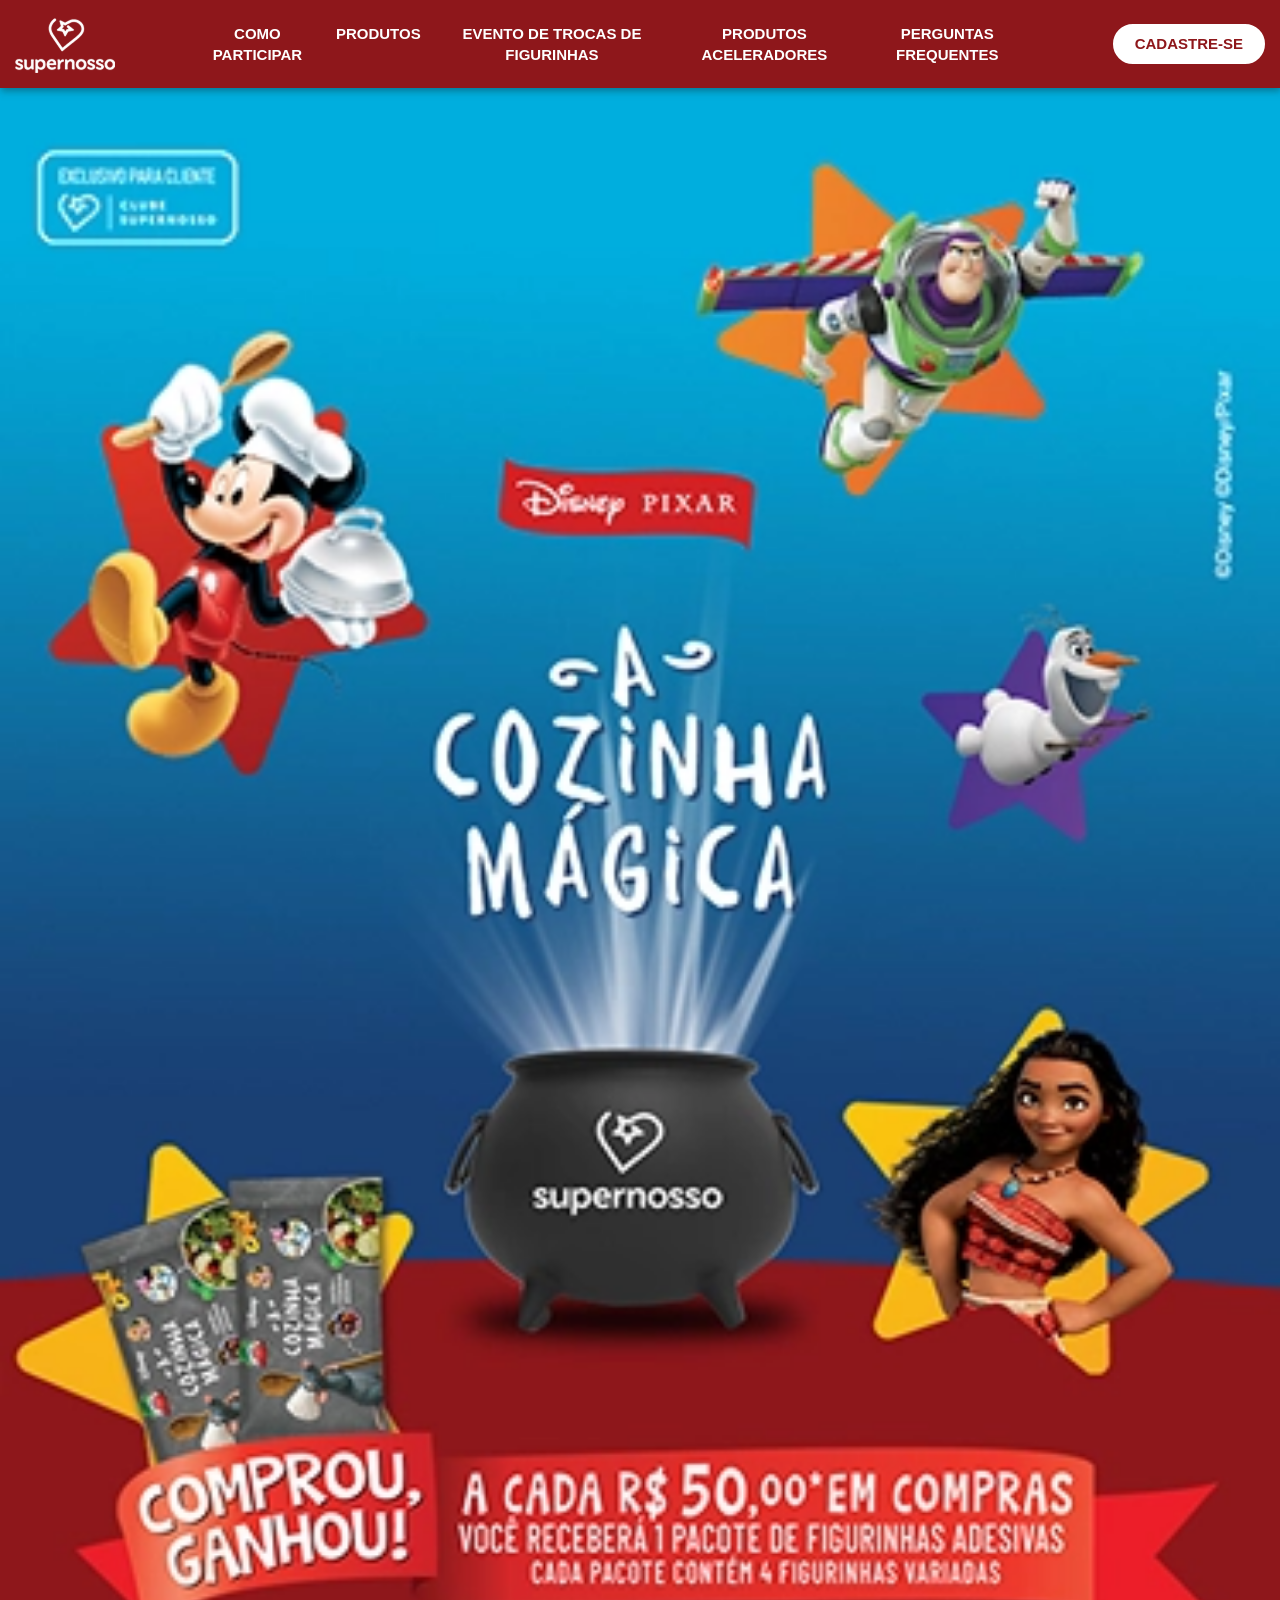
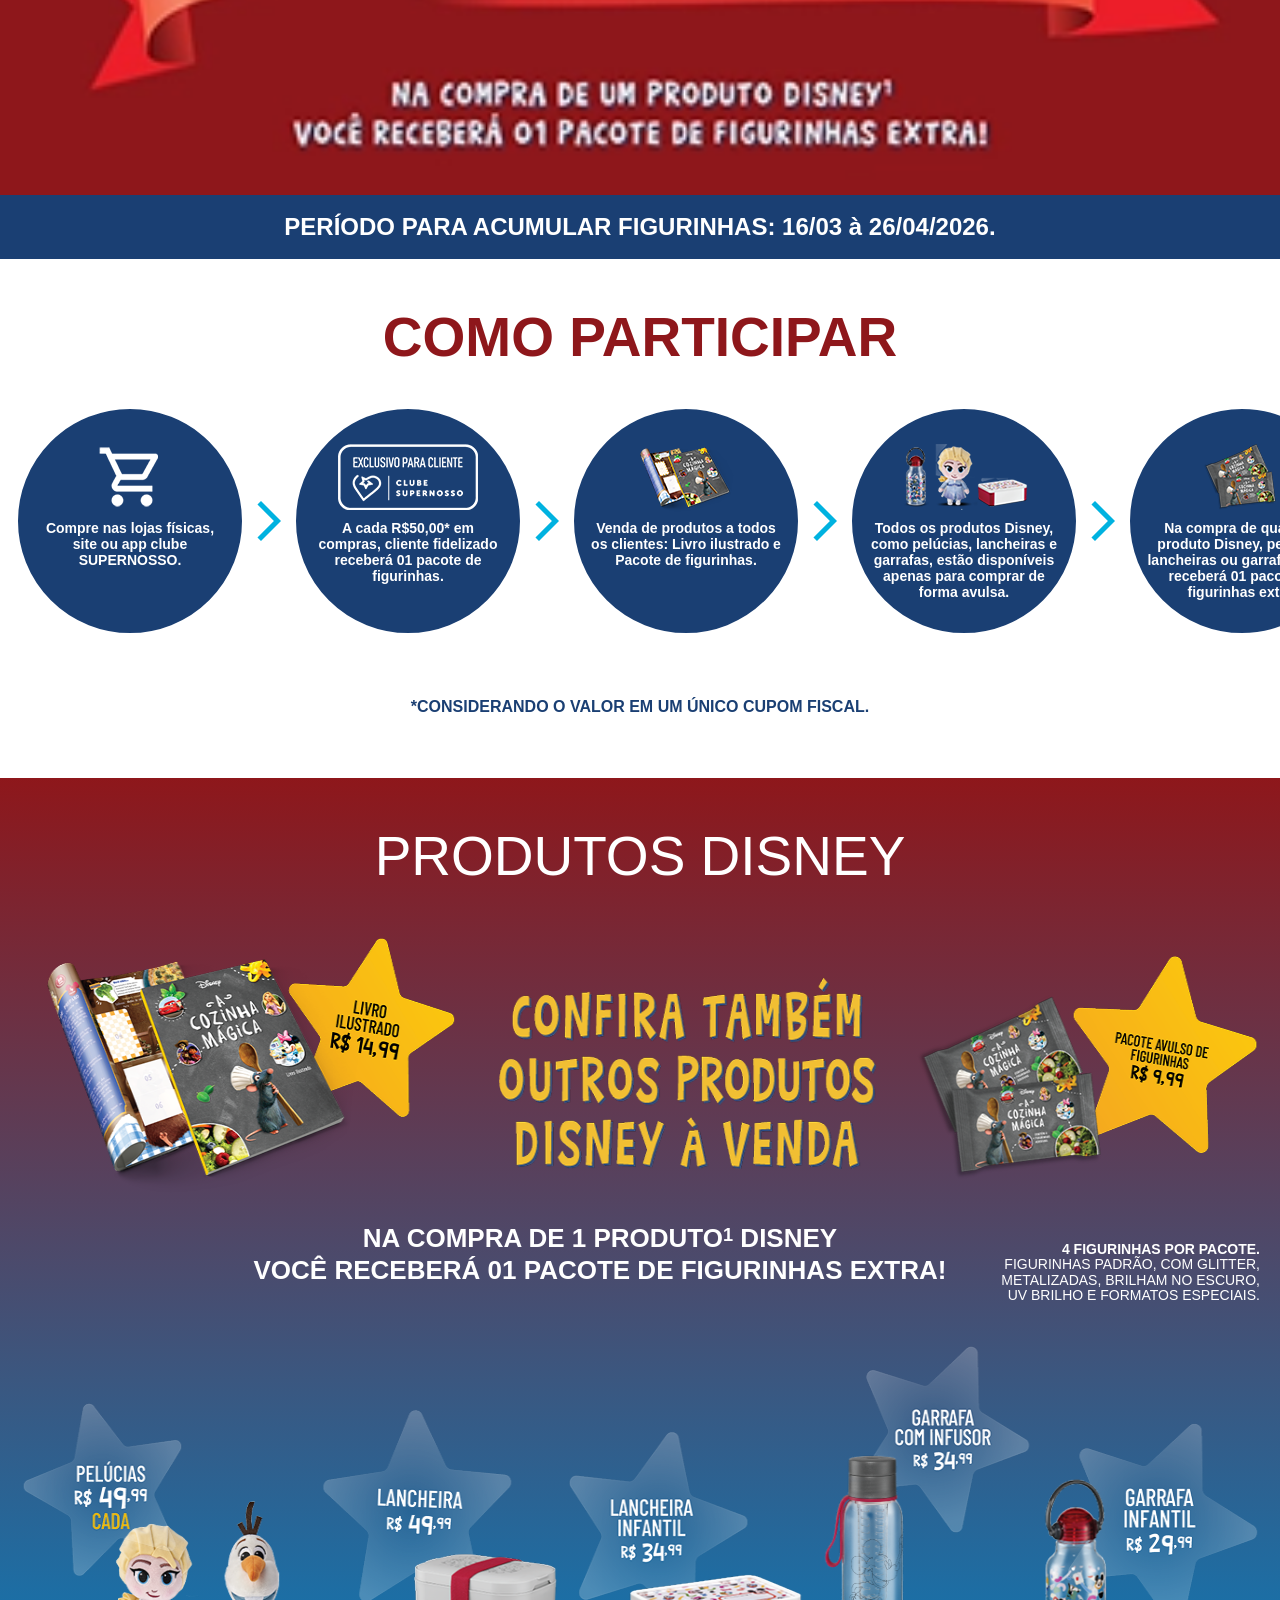
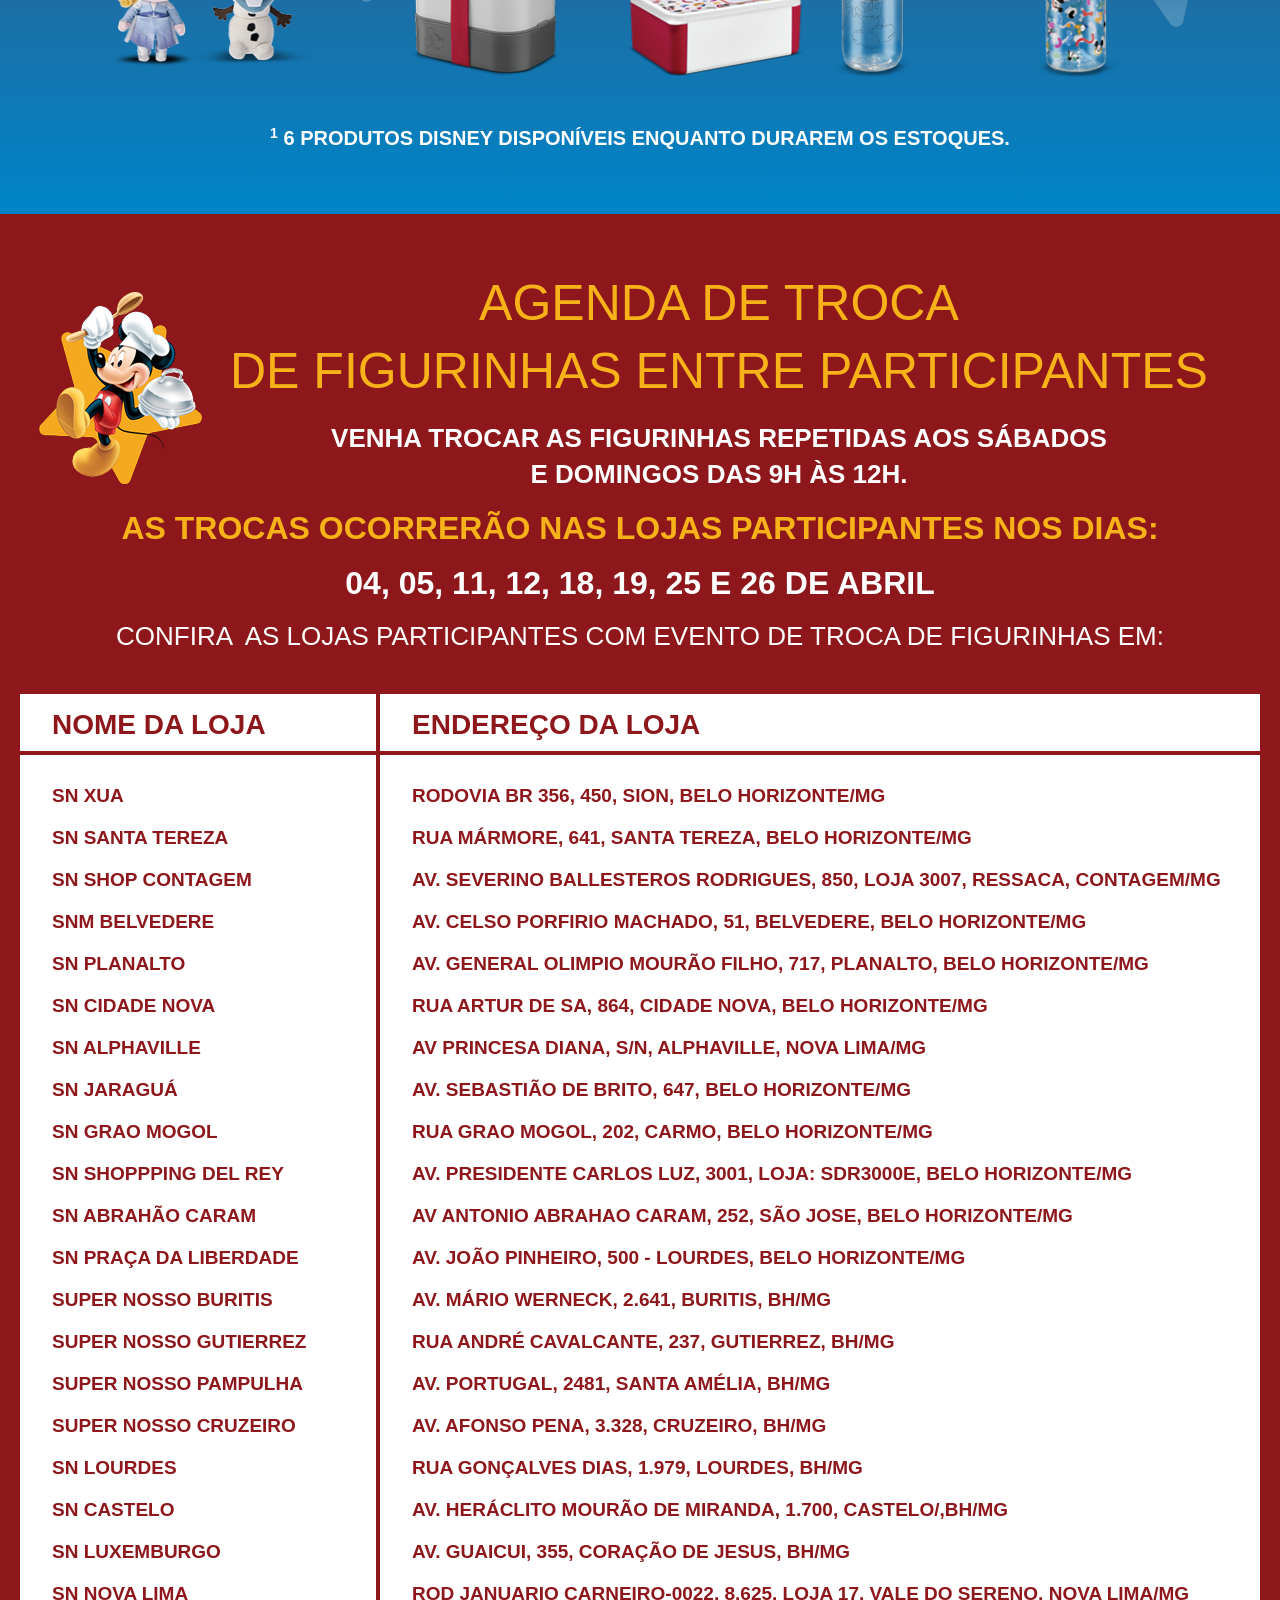
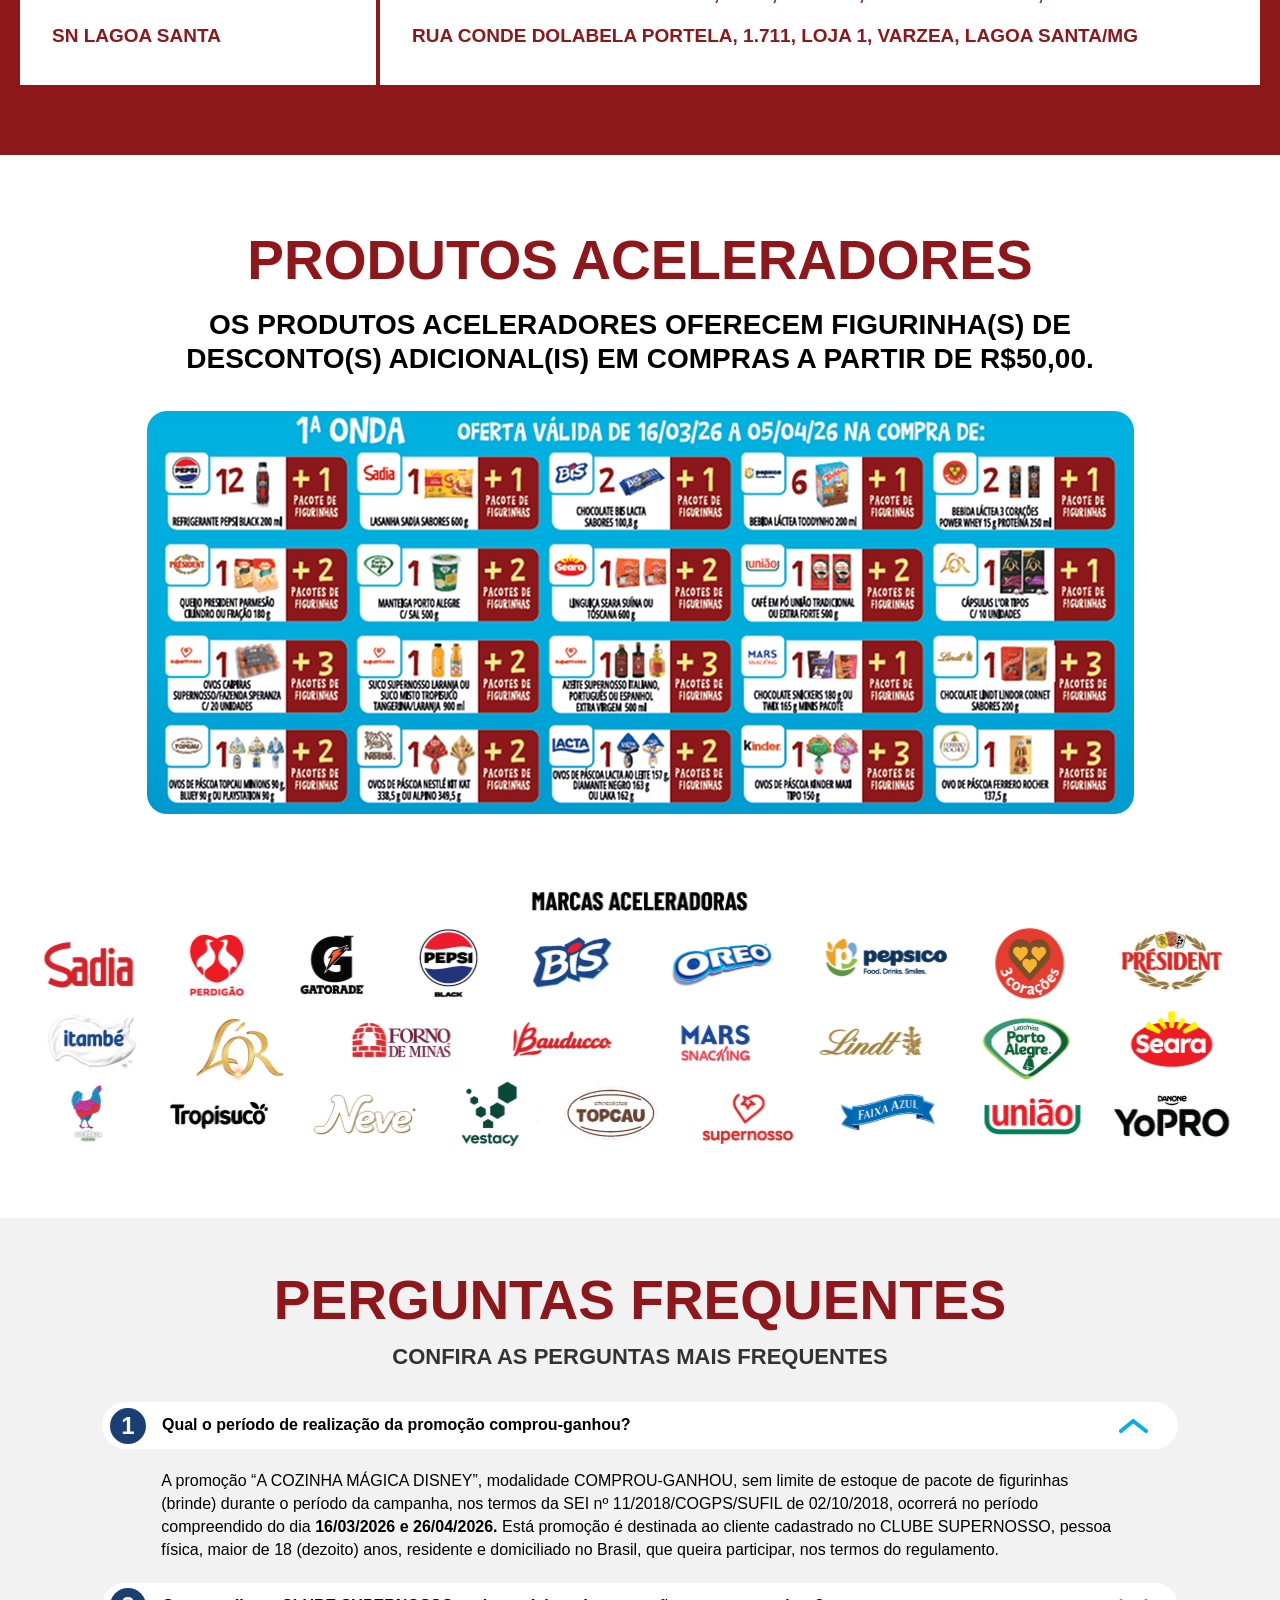
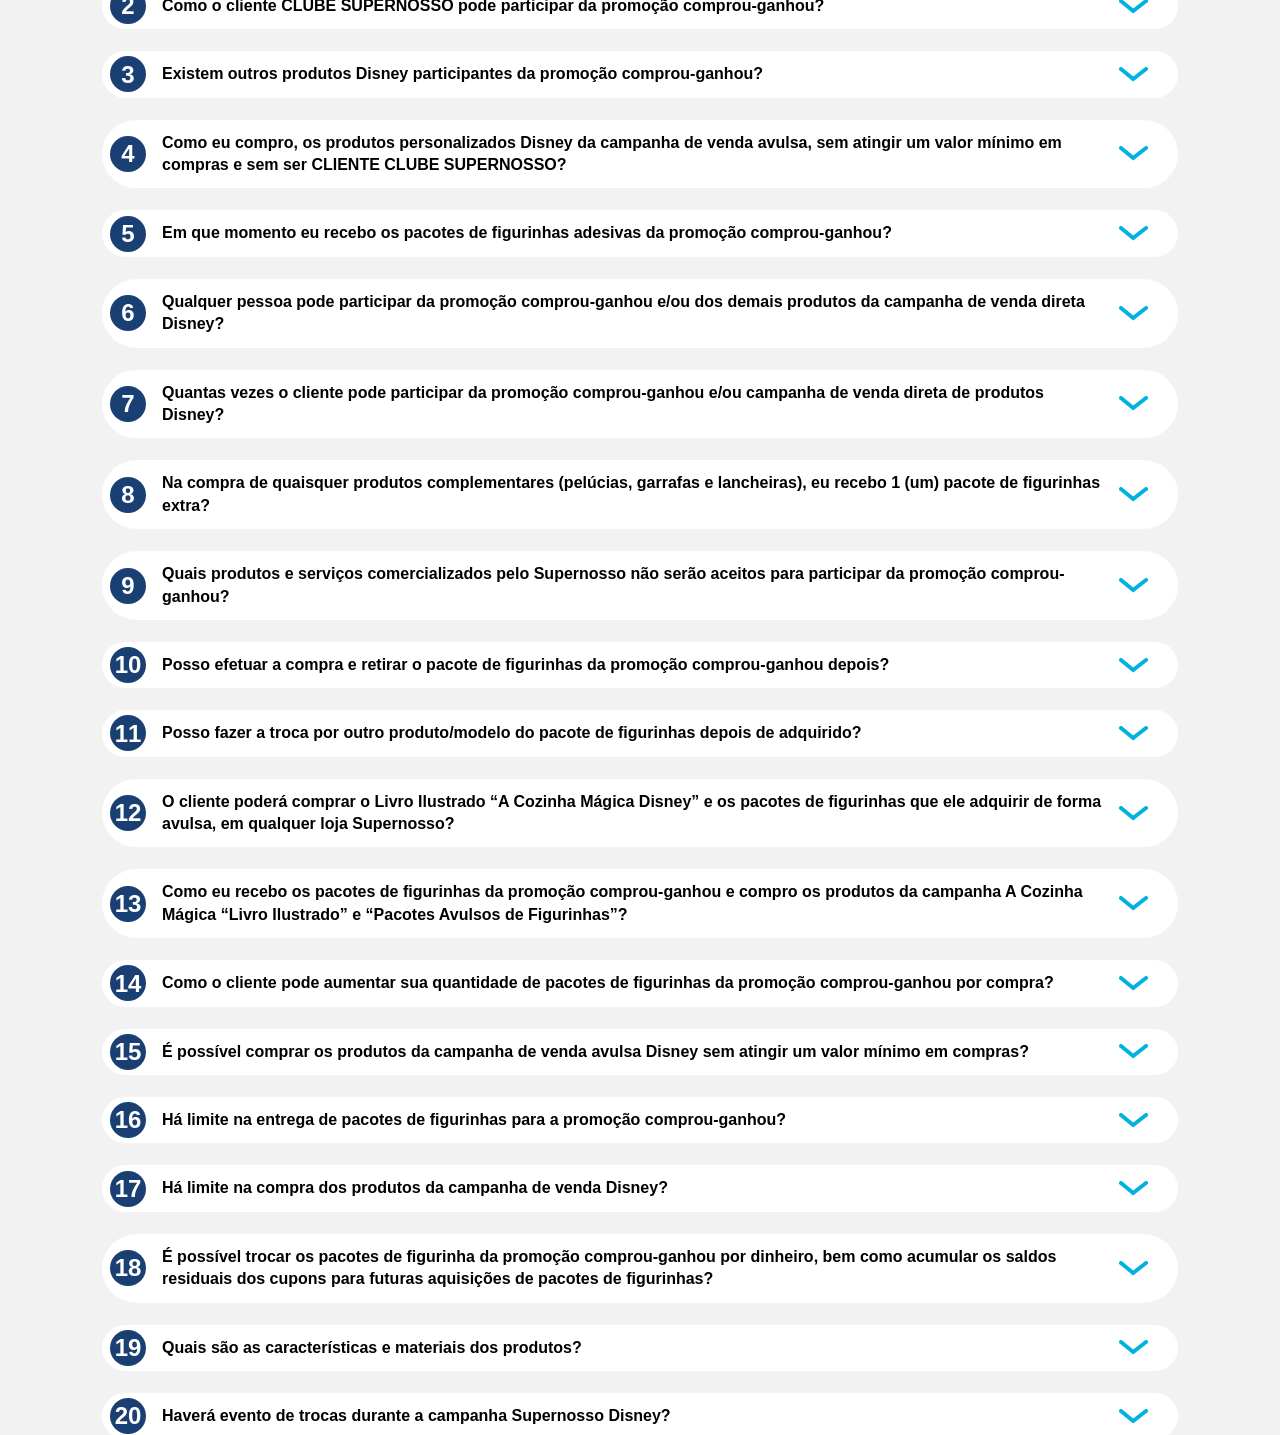
==== commit 5b5b9ce8: "Add files via upload" ====
--- a/index.html
+++ b/index.html
@@ -51,9 +51,9 @@
                         <li class="nav-item">
                             <a class="nav-link" href="#faq">Perguntas Frequentes</a>
                         </li>
-                        <li class="nav-item">
+                        <!-- <li class="nav-item">
                             <a class="nav-link" href="/supernosso/regras-de-participacao.html">Regras de Participação</a>
-                        </li>                        
+                        </li>    -->                     
                     </ul>
                     <a href="https://www.supernosso.com/" target="_blank" class="btn btn--offcanvas">Cadastre-se</a>
                     <!--<div class="supernosso-footer">
@@ -1087,7 +1087,7 @@
         <div class="footer__bottom mt-2">
             <div class="footer__buttons mb-5 pl-5 text-center">
                 <a href="https://www.supernosso.com/" target="_blank" class="btn btn-outline-light footer__btn">Cadastre-se aqui</a>
-                <a href="/supernosso/regras-de-participacao.html" class="btn btn-outline-light footer__btn">Regras de Participação</a>
+                <!-- <a href="https://gsn-ecom.github.io/supernosso/regras-de-participacao.html" class="btn btn-outline-light footer__btn">Regras de Participação</a> -->
             </div>
 
             <div class="footer__text text-white small">
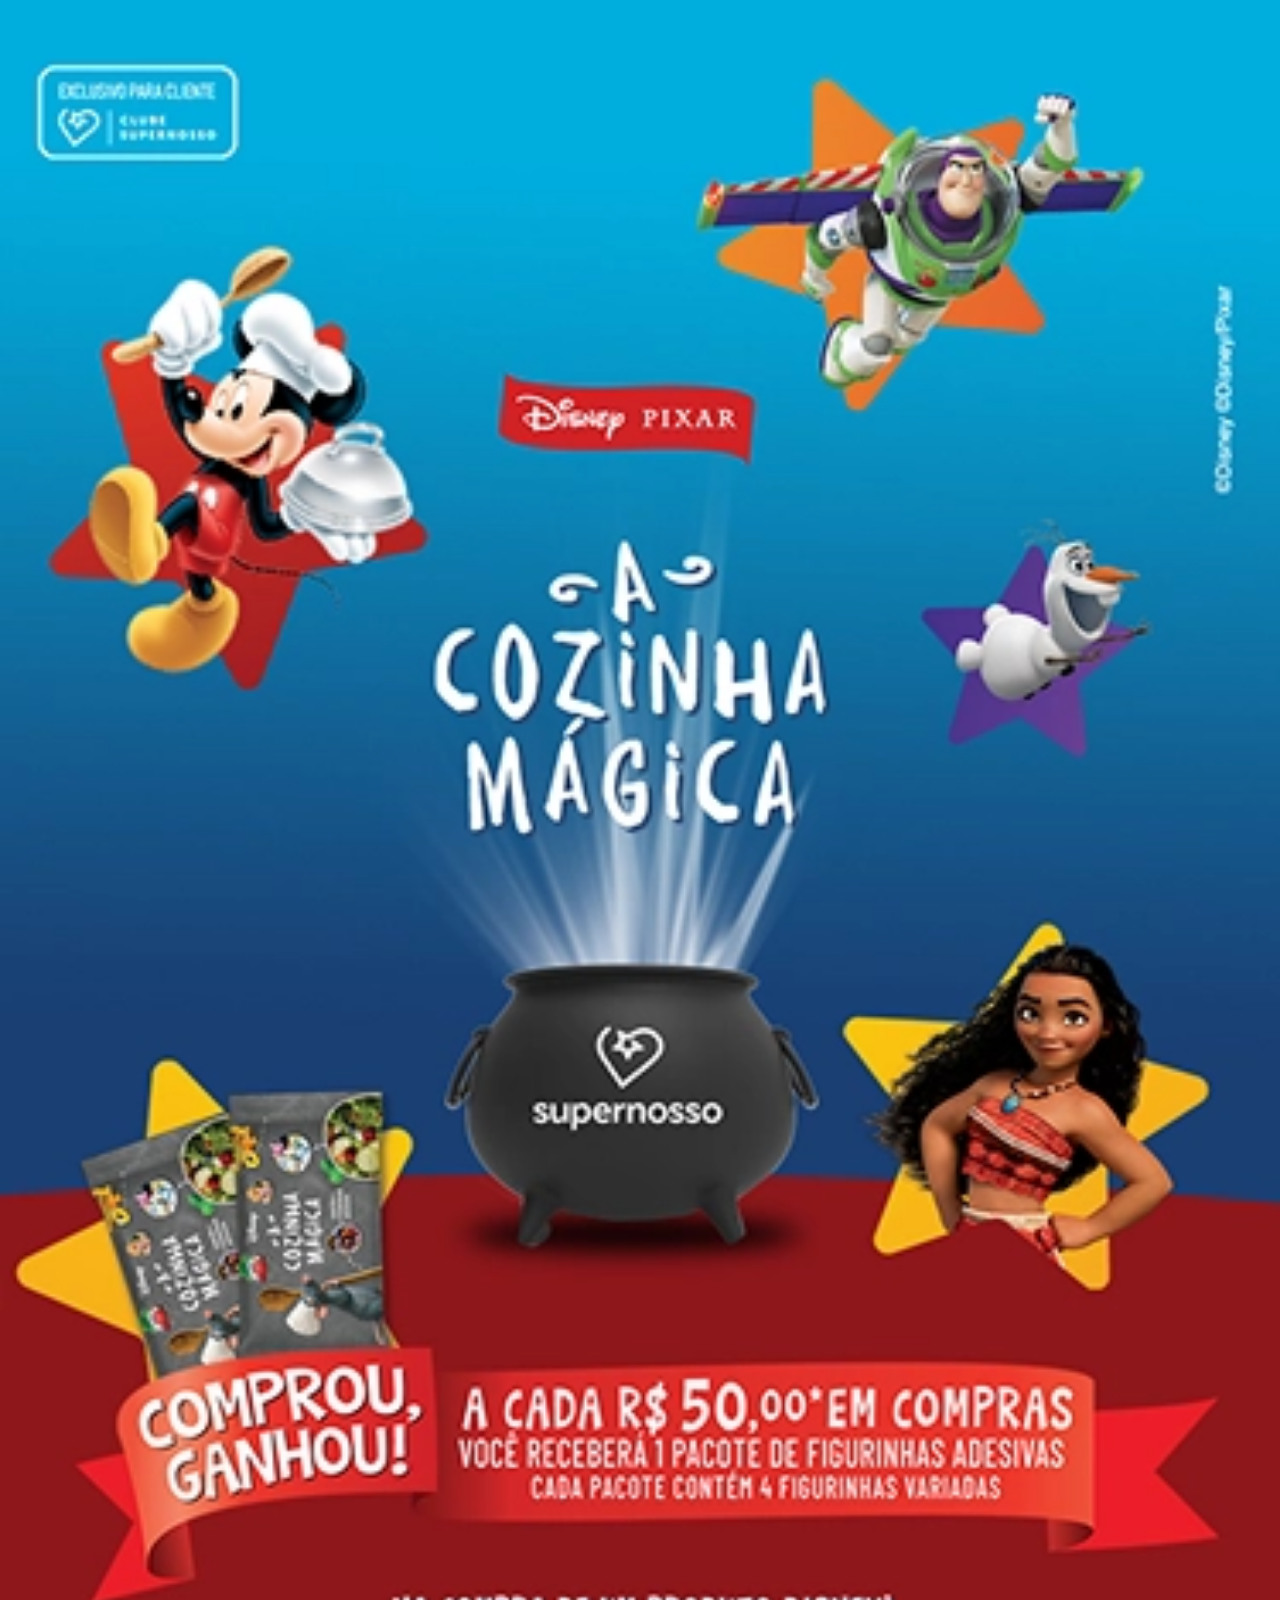
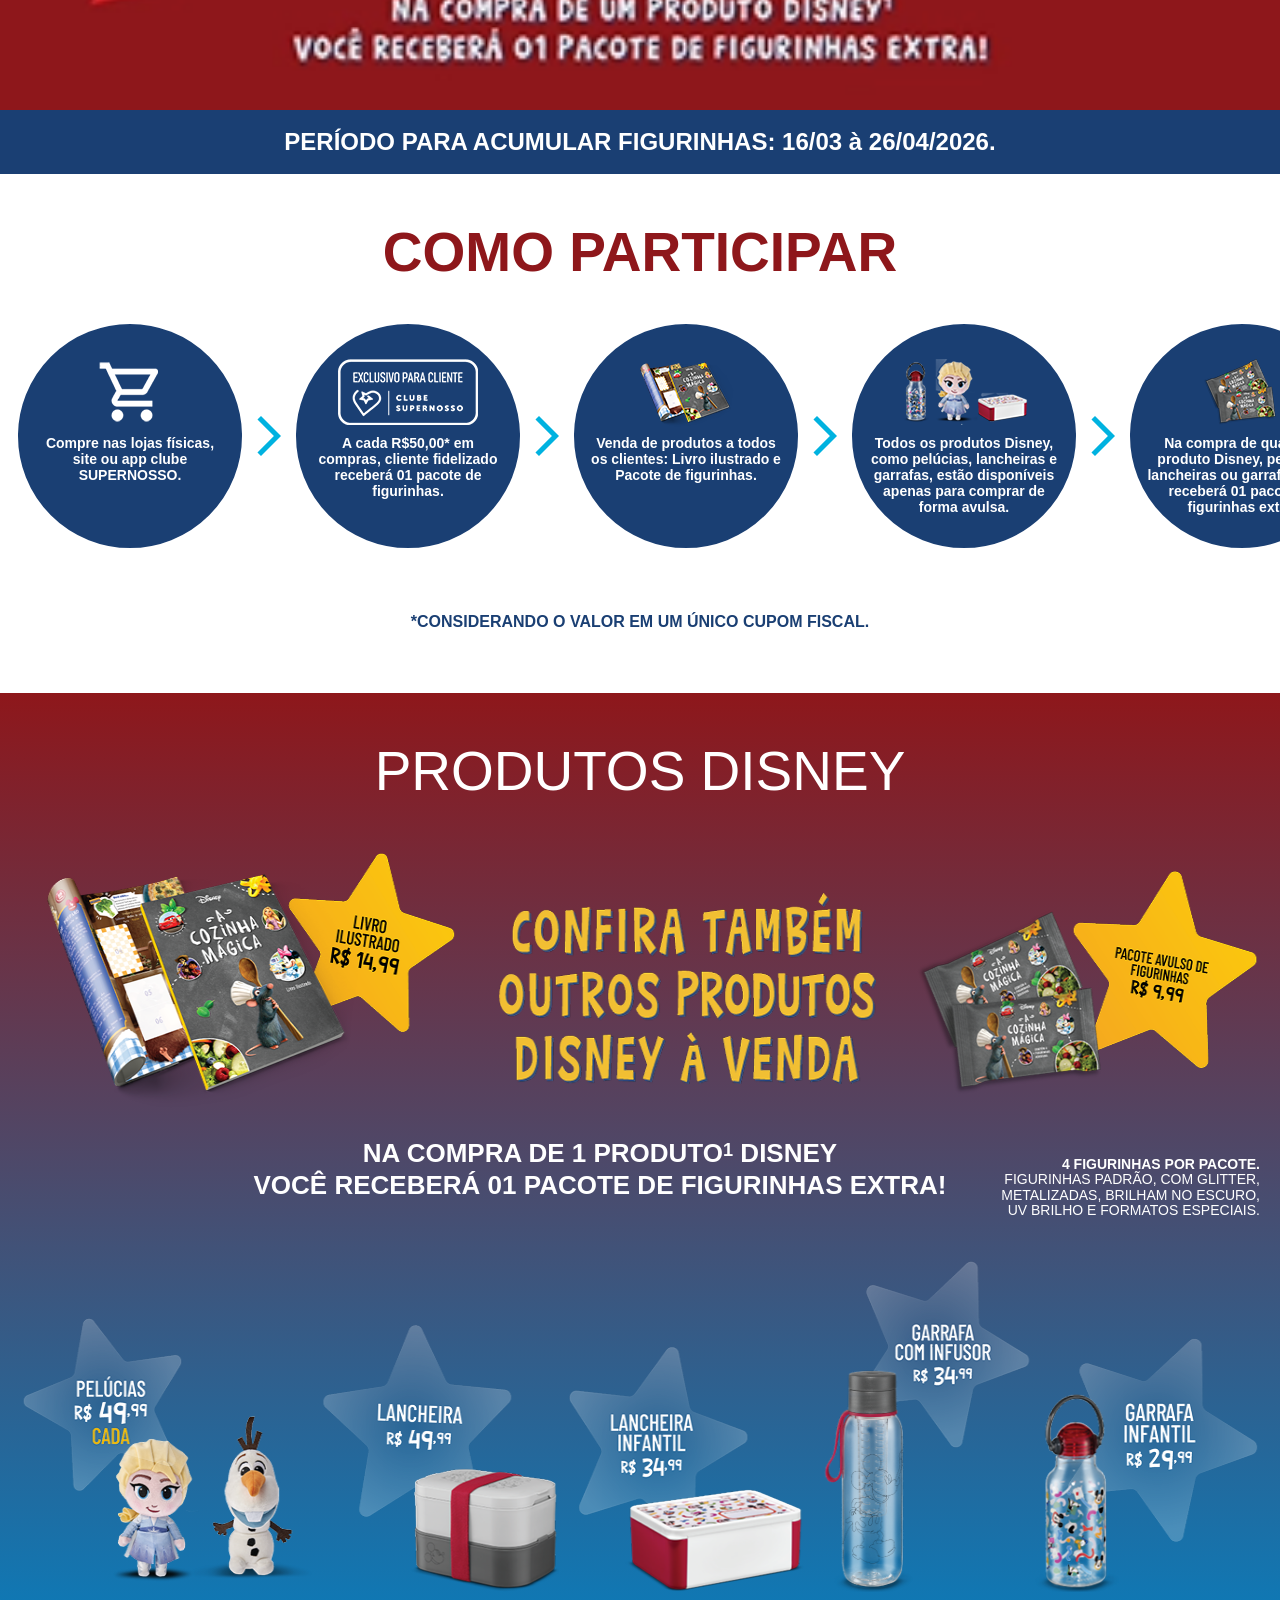
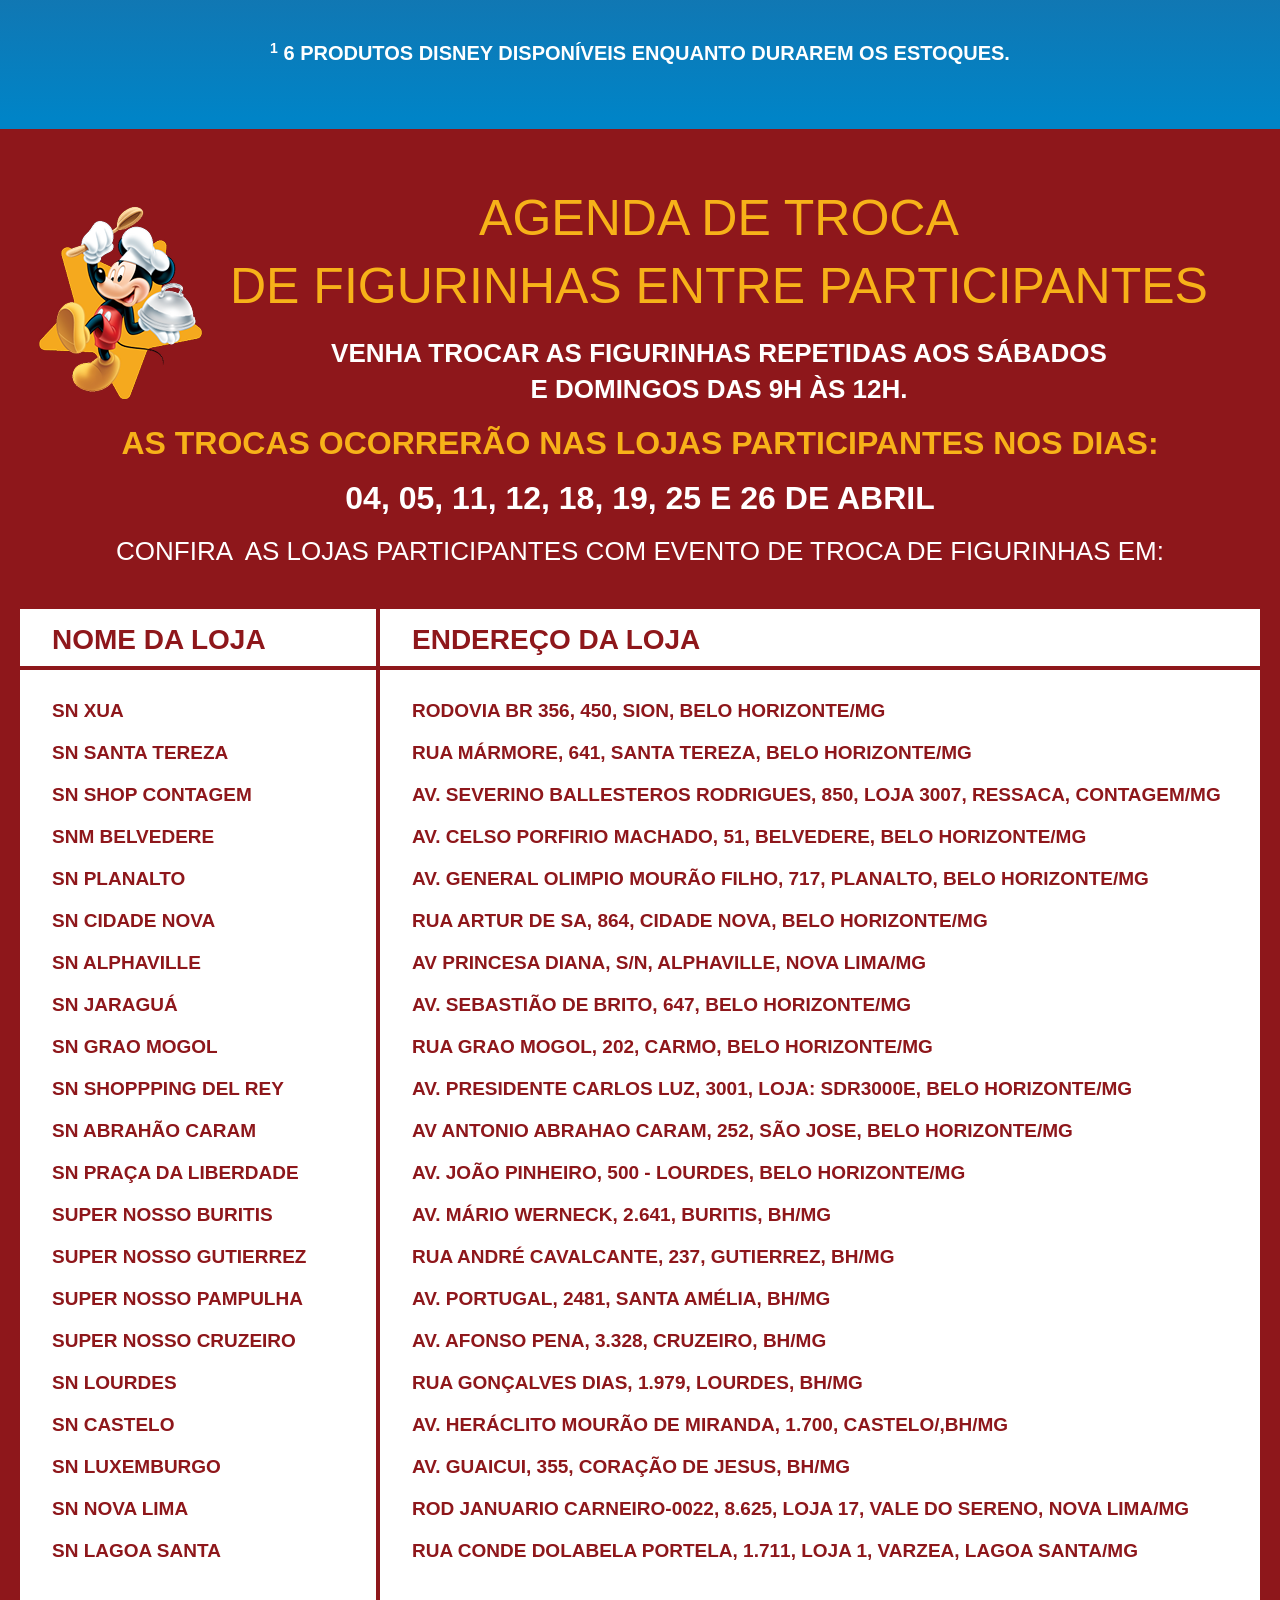
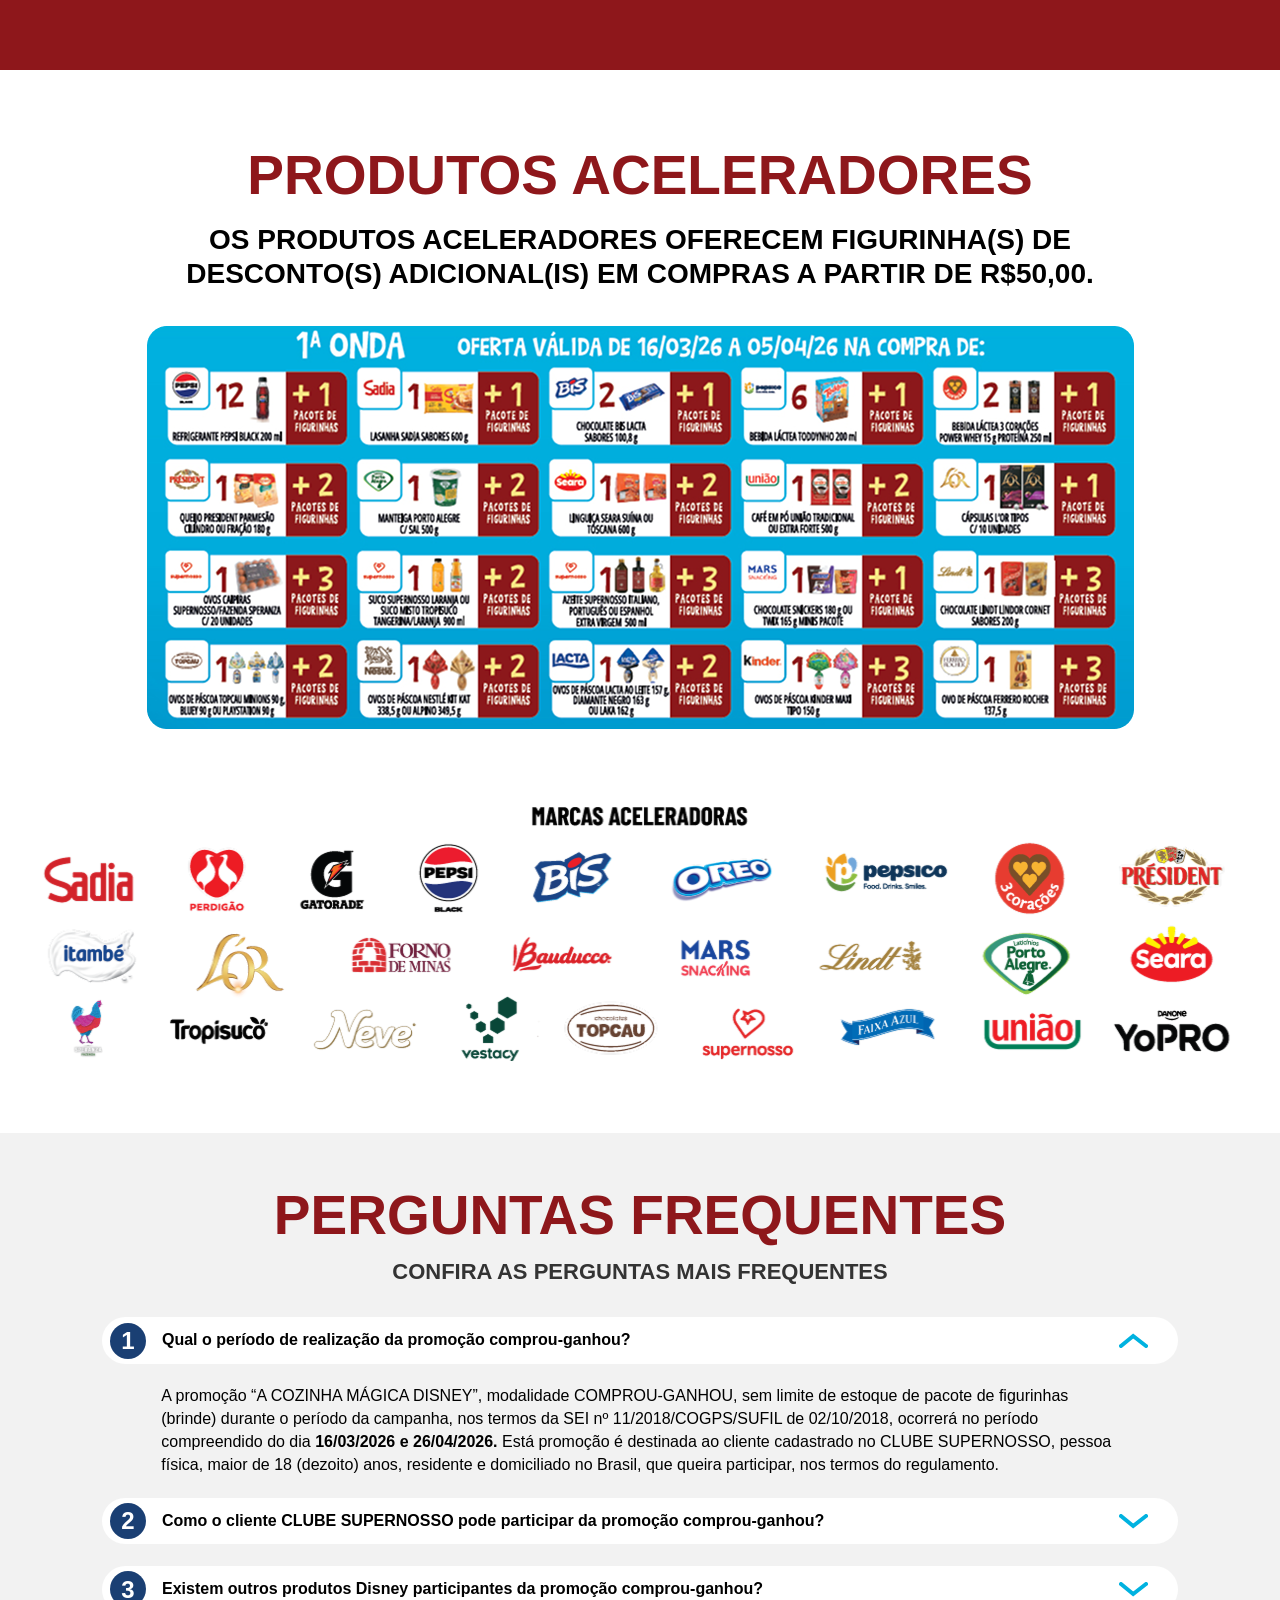
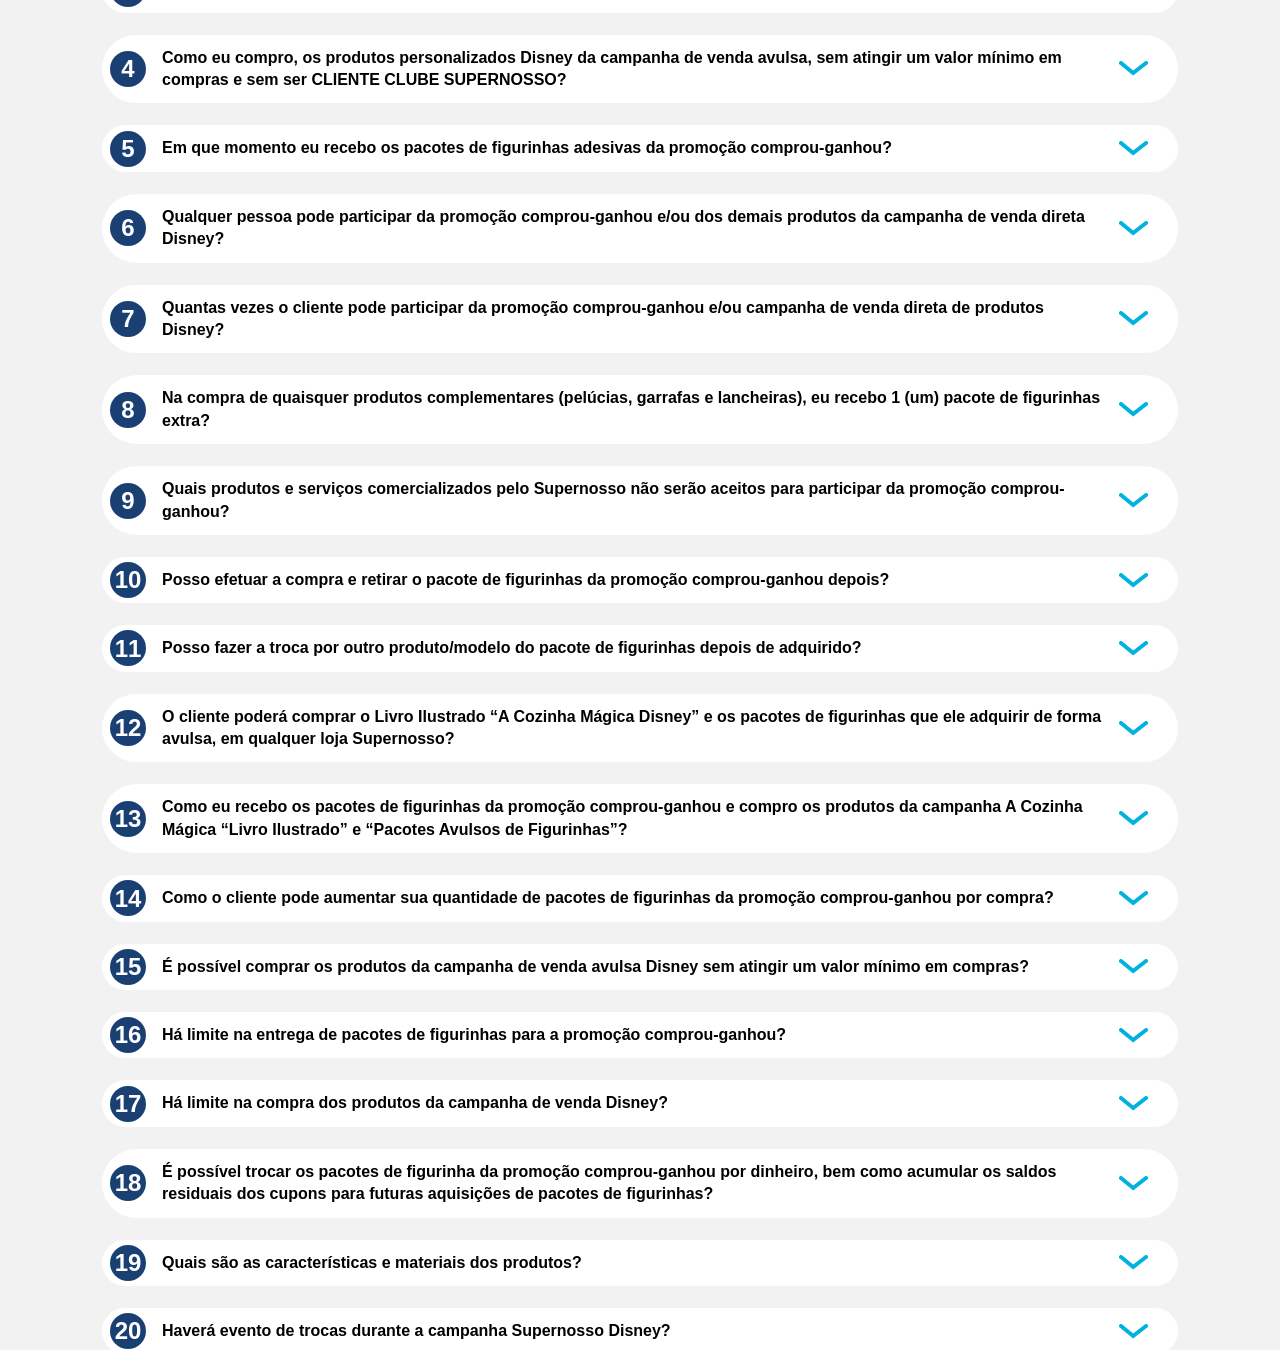
==== commit 931a8dd2: "Add files via upload" ====
--- a/index.html
+++ b/index.html
@@ -20,53 +20,9 @@
         <div class="container d-flex flex-wrap align-items-center justify-content-end">
         </div>
     </div>
-    <nav class="navbar navbar-expand-lg" aria-label="Offcanvas navbar large" data-landmark-index="3">
-        <div class="container">
-            <a class="navbar-brand" href="/supernosso">
-                <img src="./Content/img/brand/logo-supernosso-top.png" alt="Logo" width="100" height="55" class="d-inline-block align-text-top logo">
-            </a>
-            <button class="navbar-toggler" type="button" data-bs-toggle="offcanvas" data-bs-target="#offcanvasNavbar2" aria-controls="offcanvasNavbar2" aria-label="Toggle navigation"> <span class="navbar-toggler-icon"></span> </button>
-            <div class="offcanvas offcanvas-end" tabindex="-1" id="offcanvasNavbar2" aria-labelledby="offcanvasNavbar2Label">
-                <div class="offcanvas-header">
-
-                    <a class="navbar-brand" href="/supernosso">
-                        <img src="Content/img/brand/logo-supernosso-top.png" alt="Logo" width="100" height="55" class="d-inline-block align-text-top logo">
-                    </a>
-                    <button type="button" class="btn-close btn-close-black" data-bs-dismiss="offcanvas" aria-label="Close"></button>
-                </div>
-                <div class="offcanvas-body">
-                    <ul class="navbar-nav justify-content-center flex-grow-1 pe-3">
-                        <li class="nav-item">
-                            <a class="nav-link active" aria-current="page" href="#how-to-participate">Como Participar</a>
-                        </li>
-                        <li class="nav-item">
-                            <a class="nav-link" href="#products">produtos</a>
-                        </li>
-                        <li class="nav-item">
-                            <a class="nav-link" href="#schedule">Evento de trocas de figurinhas</a>
-                        </li>
-                        <li class="nav-item">
-                            <a class="nav-link" href="#accelerator-products">Produtos Aceleradores</a>
-                        </li>
-                        <li class="nav-item">
-                            <a class="nav-link" href="#faq">Perguntas Frequentes</a>
-                        </li>
-                        <!-- <li class="nav-item">
-                            <a class="nav-link" href="/supernosso/regras-de-participacao.html">Regras de Participação</a>
-                        </li>    -->                     
-                    </ul>
-                    <a href="https://www.supernosso.com/" target="_blank" class="btn btn--offcanvas">Cadastre-se</a>
-                    <!--<div class="supernosso-footer">
-                        <div class="supernosso-footer__inner">
-                            <p>© Copyright 2025 L-Founders | <br />Todos os Direitos Reservados</p>
-                        </div>
-                    </div>-->
-                </div>
-            </div>
-        </div>
-    </nav>
+    
 </header>
-        <main class="main-content">
+        <main class="main-content" style="padding: 0;">
             <section id="main-banner">
     <div class="content-main-banner">
         <picture>
